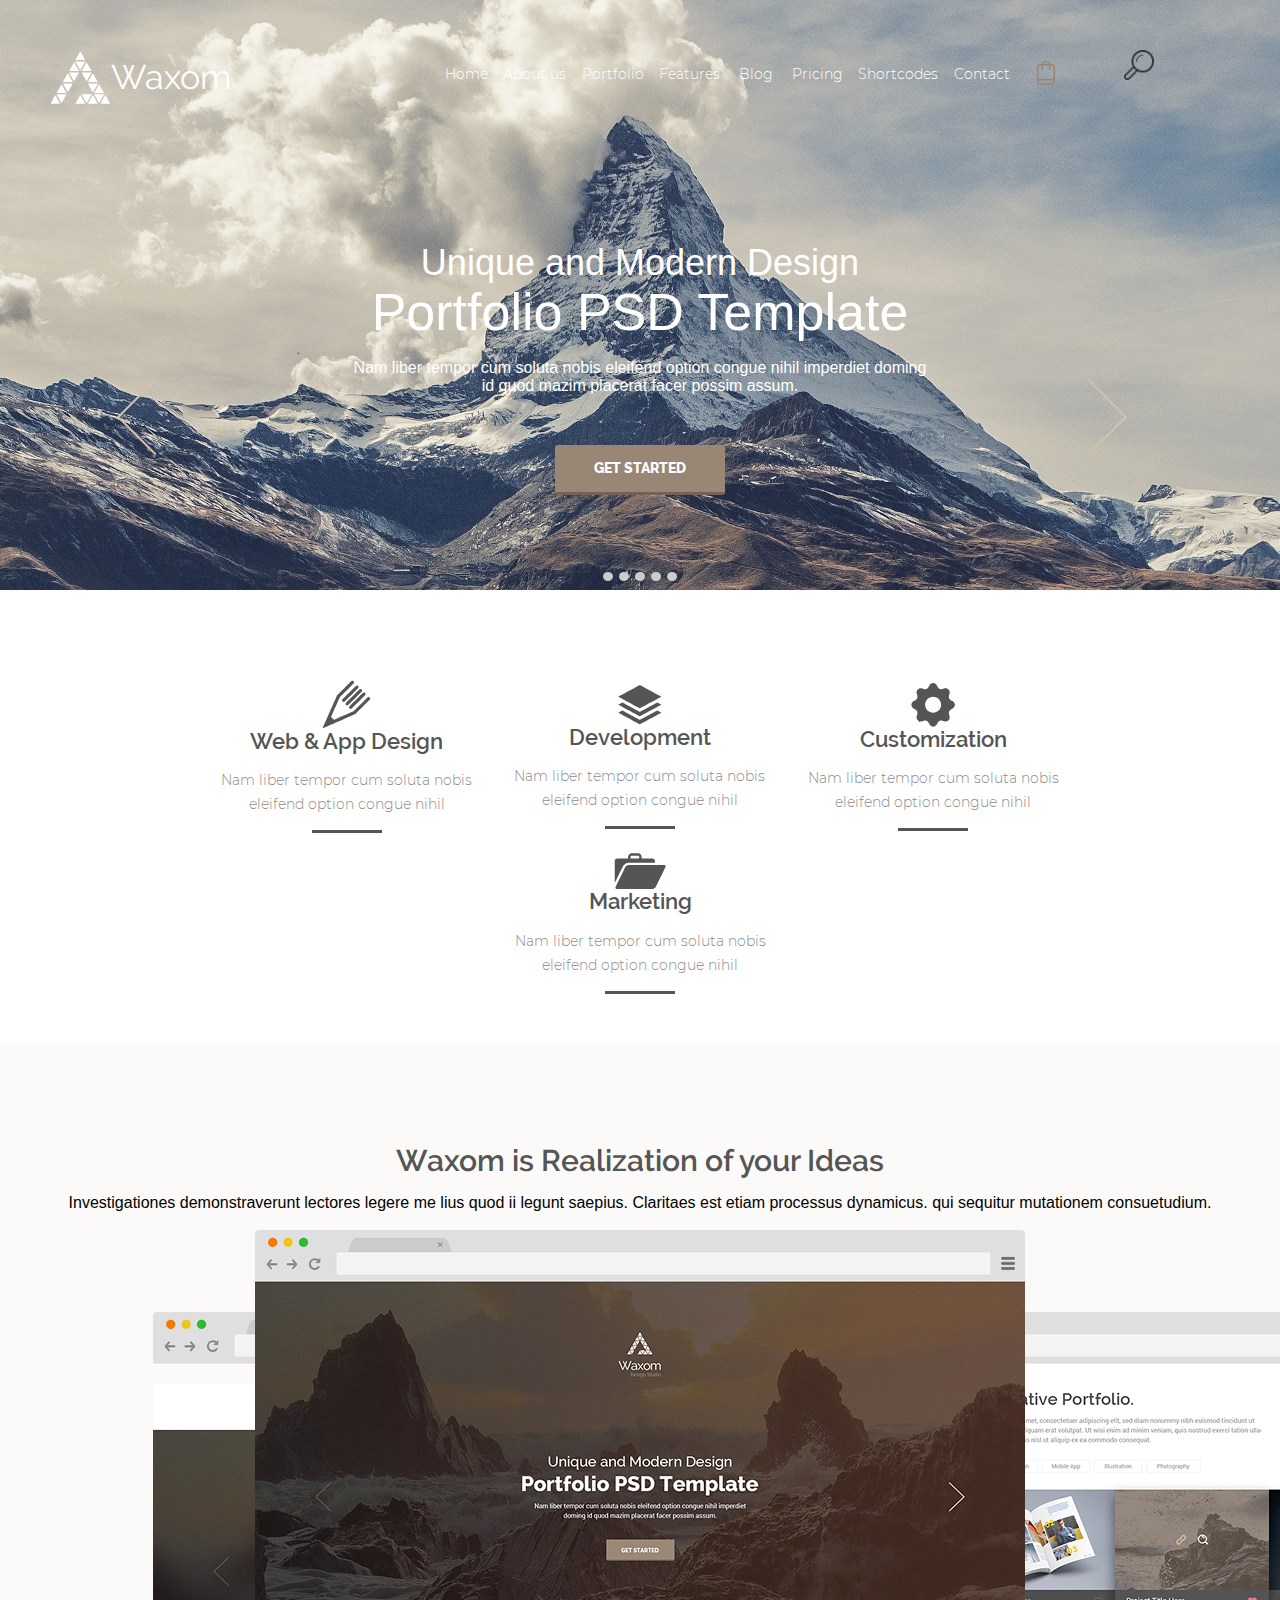
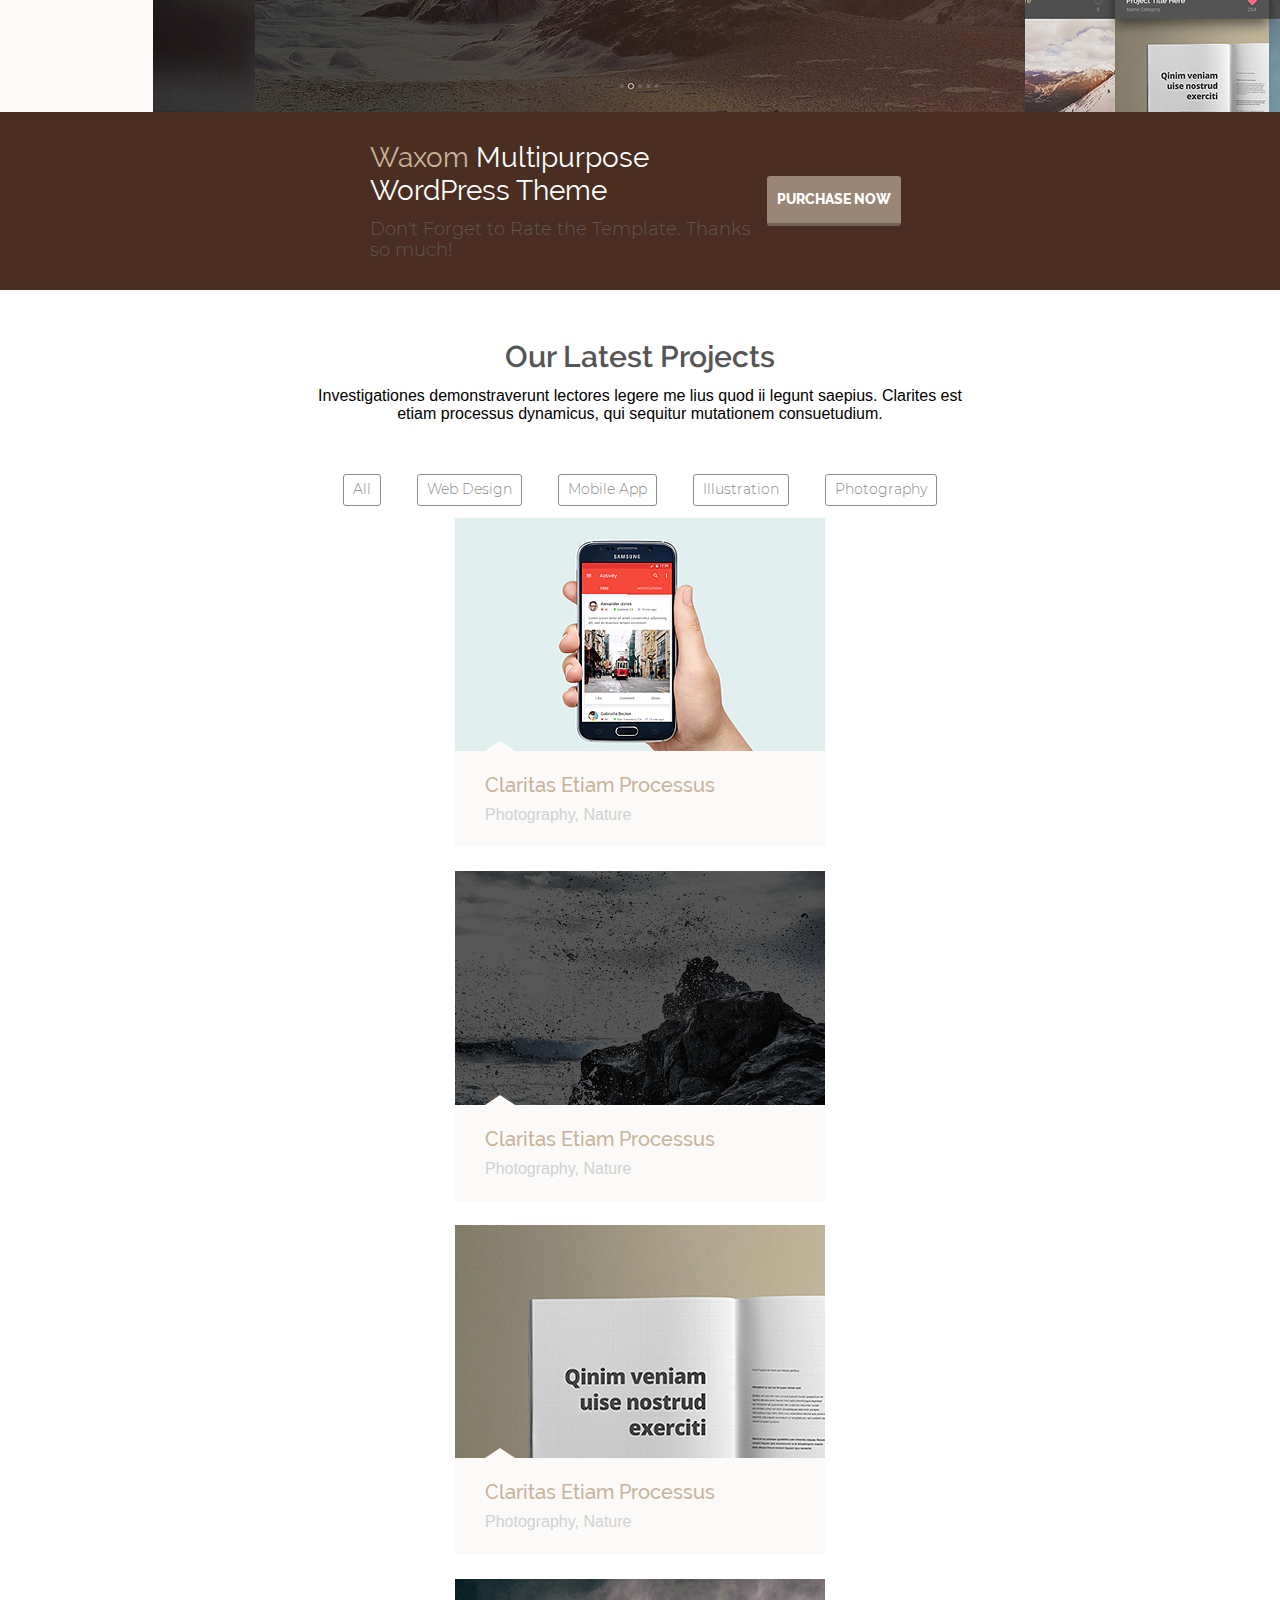
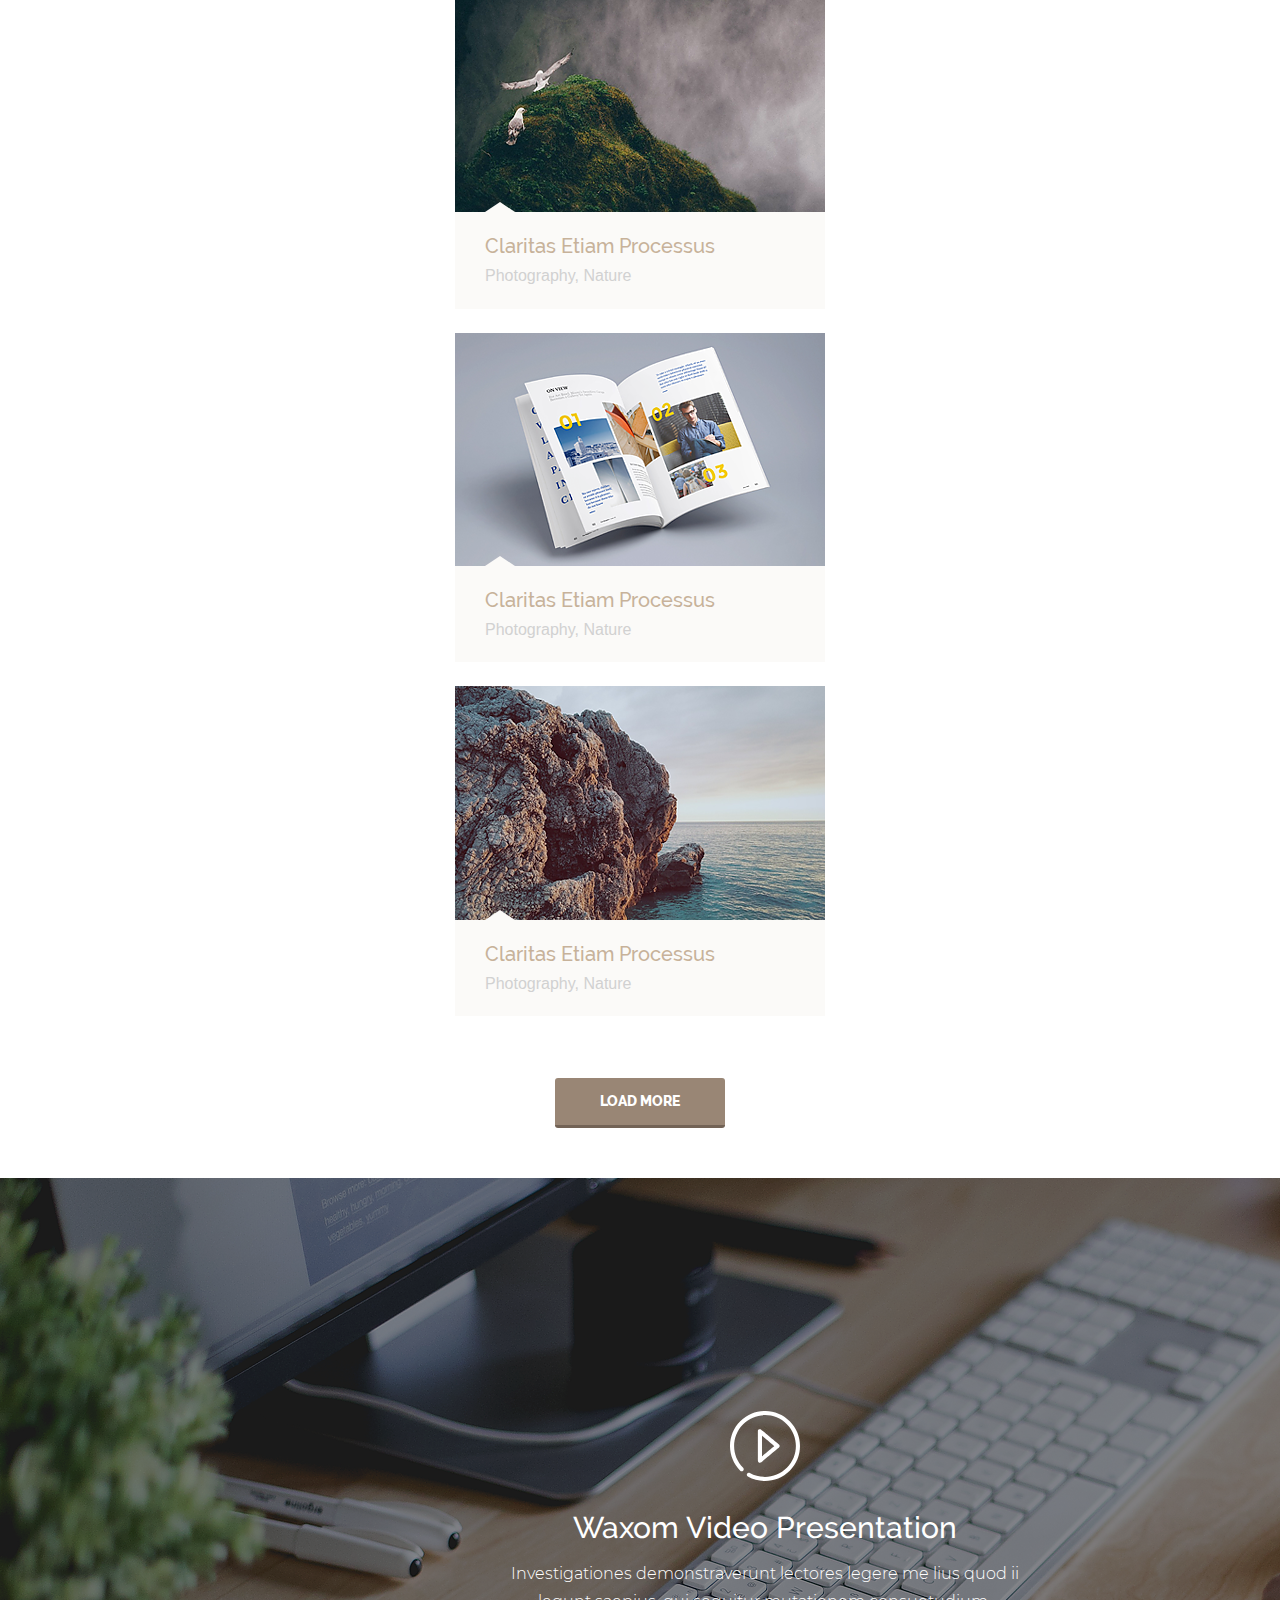
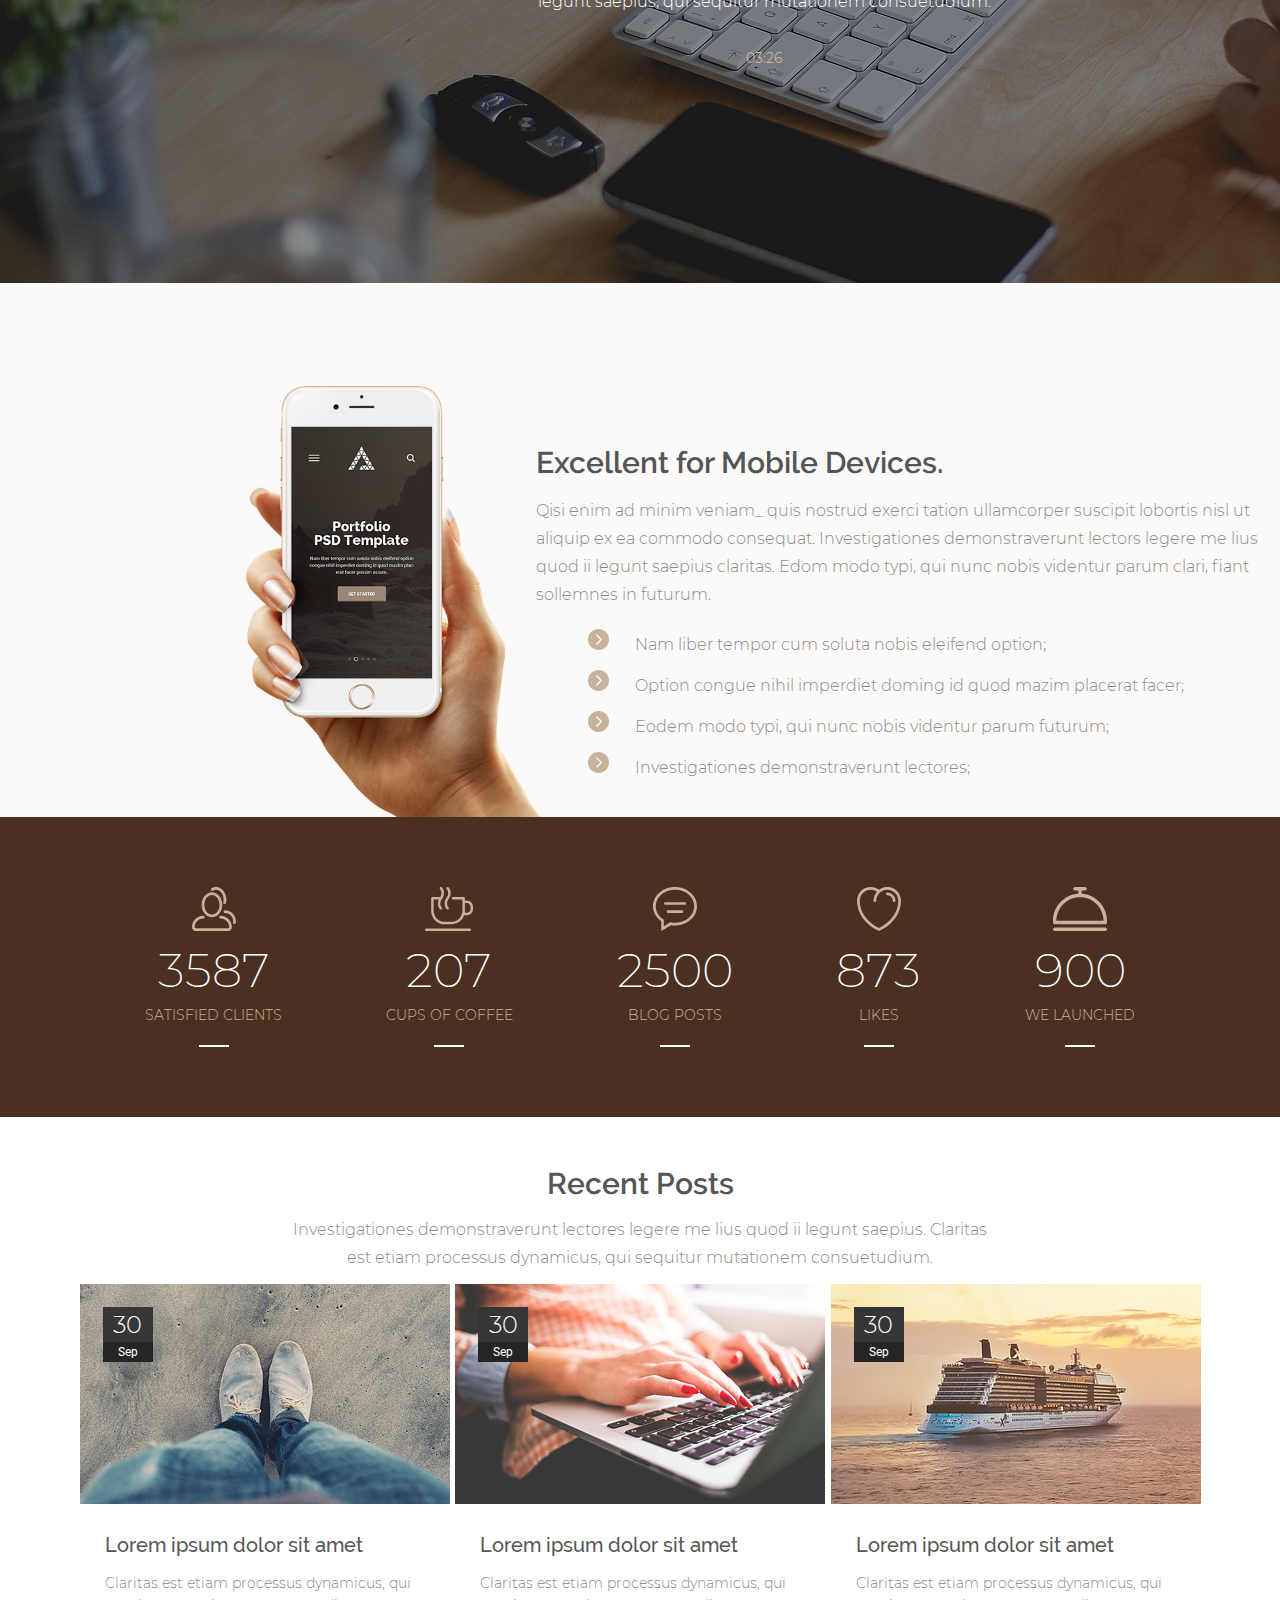
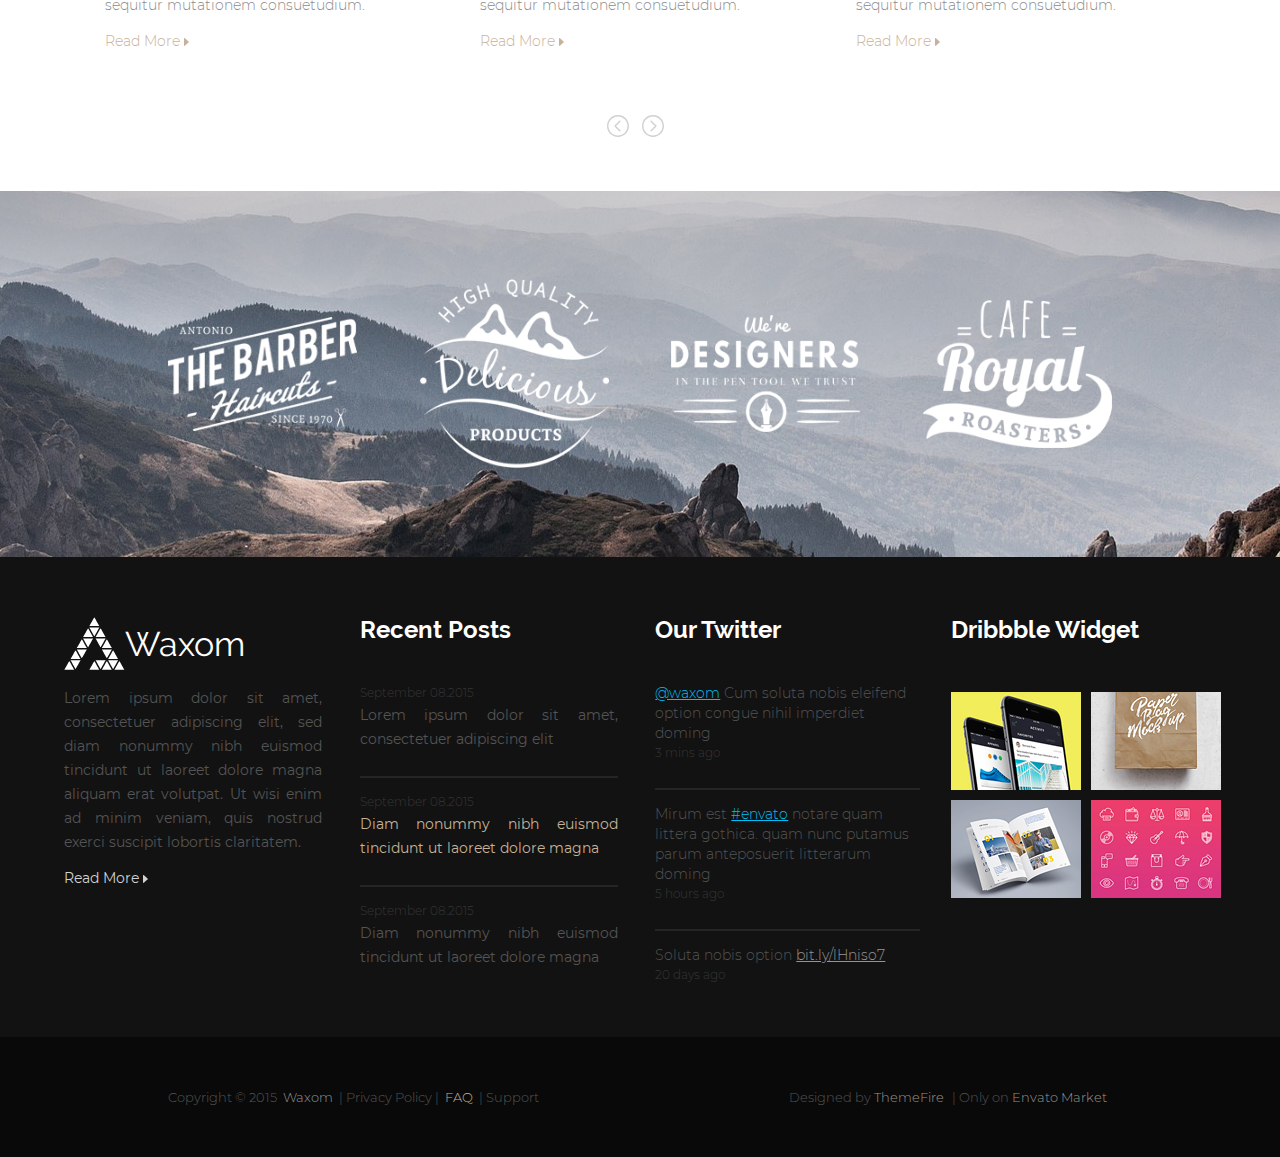
==== index.html @ 3eb8dd3b "index.html" ====
﻿<!DOCTYPE html>
<html>
<head>
    <meta charset="utf-8">
    <meta name="viewport" content="width=device-width">
    <link rel="stylesheet" href="css/normalize.css" />
    <link rel="stylesheet" href="css/main.css" />
    <link rel="stylesheet" href="css/all.min.css" />
    <title>Product</title>
</head>
<body>
    <header class="main-header">

        <div class="navigation">
            <a href="index.html" class="logo">
                <svg class="logo-svg" xmlns="http://www.w3.org/2000/svg" xmlns:xlink="http://www.w3.org/1999/xlink"
                     width="64" height="56" viewBox="0 0 64 56">
                    <path d="M 52.87 55.13C 52.87 55.13 58.13 45.94 58.13 45.94 58.13 45.94 63.38 55.13 63.38 55.13 63.38 55.13 52.87 55.13 52.87 55.13ZM 46.3 45.17C 46.3 45.17 56.81 45.17 56.81 45.17 56.81 45.17 51.56 54.36 51.56 54.36 51.56 54.36 46.3 45.17 46.3 45.17ZM 51.56 34.45C 51.56 34.45 56.81 43.64 56.81 43.64 56.81 43.64 46.3 43.64 46.3 43.64 46.3 43.64 51.56 34.45 51.56 34.45ZM 39.74 33.69C 39.74 33.69 50.24 33.69 50.24 33.69 50.24 33.69 44.99 42.87 44.99 42.87 44.99 42.87 39.74 33.69 39.74 33.69ZM 44.99 22.97C 44.99 22.97 50.24 32.15 50.24 32.15 50.24 32.15 39.74 32.15 39.74 32.15 39.74 32.15 44.99 22.97 44.99 22.97ZM 33.17 22.2C 33.17 22.2 43.68 22.2 43.68 22.2 43.68 22.2 38.42 31.39 38.42 31.39 38.42 31.39 33.17 22.2 33.17 22.2ZM 38.42 11.48C 38.42 11.48 43.68 20.67 43.68 20.67 43.68 20.67 33.17 20.67 33.17 20.67 33.17 20.67 38.42 11.48 38.42 11.48ZM 26.6 10.71C 26.6 10.71 37.11 10.71 37.11 10.71 37.11 10.71 31.85 19.9 31.85 19.9 31.85 19.9 26.6 10.71 26.6 10.71ZM 31.85-0.01C 31.85-0.01 37.11 9.18 37.11 9.18 37.11 9.18 26.6 9.18 26.6 9.18 26.6 9.18 31.85-0.01 31.85-0.01ZM 20.03 20.67C 20.03 20.67 25.29 11.48 25.29 11.48 25.29 11.48 30.54 20.67 30.54 20.67 30.54 20.67 20.03 20.67 20.03 20.67ZM 13.46 32.15C 13.46 32.15 18.72 22.97 18.72 22.97 18.72 22.97 23.97 32.15 23.97 32.15 23.97 32.15 13.46 32.15 13.46 32.15ZM 6.9 43.64C 6.9 43.64 12.15 34.45 12.15 34.45 12.15 34.45 17.4 43.64 17.4 43.64 17.4 43.64 6.9 43.64 6.9 43.64ZM 0.33 55.13C 0.33 55.13 5.58 45.94 5.58 45.94 5.58 45.94 10.84 55.13 10.84 55.13 10.84 55.13 0.33 55.13 0.33 55.13ZM 17.4 45.17C 17.4 45.17 12.15 54.36 12.15 54.36 12.15 54.36 6.9 45.17 6.9 45.17 6.9 45.17 17.4 45.17 17.4 45.17ZM 23.97 33.69C 23.97 33.69 18.72 42.87 18.72 42.87 18.72 42.87 13.46 33.69 13.46 33.69 13.46 33.69 23.97 33.69 23.97 33.69ZM 30.54 22.2C 30.54 22.2 25.29 31.39 25.29 31.39 25.29 31.39 20.03 22.2 20.03 22.2 20.03 22.2 30.54 22.2 30.54 22.2ZM 37.11 55.13C 37.11 55.13 26.6 55.13 26.6 55.13 26.6 55.13 31.85 45.94 31.85 45.94 31.85 45.94 37.11 55.13 37.11 55.13ZM 43.68 45.17C 43.68 45.17 38.42 54.36 38.42 54.36 38.42 54.36 33.17 45.17 33.17 45.17 33.17 45.17 43.68 45.17 43.68 45.17ZM 50.24 55.13C 50.24 55.13 39.74 55.13 39.74 55.13 39.74 55.13 44.99 45.94 44.99 45.94 44.99 45.94 50.24 55.13 50.24 55.13Z" />
                </svg>
                <span class="logo-txt">Waxom</span>
            </a>
            <label for="menu1" class="menu-label"></label>
            <input type="checkbox" id="menu1">
            <ul class="menu">
                <li>
                    <a href="#" class="menu-txt">Home</a>
                </li>
                <li>
                    <a href="#" class="menu-txt">About us</a>
                </li>
                <li>
                    <a href="#" class="menu-txt">Portfolio</a>
                </li>
                <li>
                    <a href="#" class="menu-txt">Features</a>
                </li>
                <li>
                    <a href="#" class="menu-txt">Blog</a>
                </li>
                <li>
                    <a href="#" class="menu-txt">Pricing</a>
                </li>
                <li>
                    <a href="#" class="menu-txt">Shortcodes</a>
                </li>
                <li>
                    <a href="#" class="menu-txt">Contact</a>
                </li>
                <li>
                    <a href="#">
                        <svg class="cart" xmlns="http://www.w3.org/2000/svg" xmlns:xlink="http://www.w3.org/1999/xlink" width="18"
                             height="24" viewBox="0 0 18 24">
                            <path d="M 15 3C 15 3 13.5 3 13.5 3 13.5 1.34 11.48-0 9-0 6.51-0 4.5 1.34 4.5 3 4.5 3 3 3 3 3 1.35 3 0 4.34 0 6 0 6 0 21 0 21 0 22.65 1.35 23.99 3 23.99 3 23.99 15 23.99 15 23.99 16.65 23.99 17.99 22.65 17.99 21 17.99 21 17.99 6 17.99 6 17.99 4.34 16.65 3 15 3ZM 9 1.5C 10.66 1.5 12 1.96 12 3 12 3 6 3 6 3 6 1.96 7.34 1.5 9 1.5ZM 16.49 21C 16.49 21.82 15.82 22.49 15 22.49 15 22.49 3 22.49 3 22.49 2.17 22.49 1.5 21.82 1.5 21 1.5 21 1.5 19.5 1.5 19.5 1.5 19.5 16.49 19.5 16.49 19.5 16.49 19.5 16.49 21 16.49 21ZM 16.49 18C 16.49 18 1.5 18 1.5 18 1.5 18 1.5 6 1.5 6 1.5 5.17 2.17 4.5 3 4.5 3 4.5 4.5 4.5 4.5 4.5 4.5 4.5 4.5 9 4.5 9 4.5 9 6 9 6 9 6 9 6 4.5 6 4.5 6 4.5 12 4.5 12 4.5 12 4.5 12 9 12 9 12 9 13.5 9 13.5 9 13.5 9 13.5 4.5 13.5 4.5 13.5 4.5 15 4.5 15 4.5 15.82 4.5 16.49 5.17 16.49 6 16.49 6 16.49 18 16.49 18Z" />
                        </svg>
                    </a>
                </li>
            </ul>

            <form action="" class="search">
                <input type="search">
            </form>
        </div>

        <section class="turnabout">
            <div class="turnabout-main">
                <a href="#" class="slider-arrow-l"></a>
                <a href="#" class="slider-arrow-r"></a>
                <span class="turnabout-main-h2">
                    Unique and Modern Design
                </span>
                <span class="turnabout-main-h1">
                    Portfolio PSD Template
                </span>
                <p class="turnabout-main-p">
                    Nam liber tempor cum soluta nobis eleifend option
                    congue nihil imperdiet doming id quod mazim placerat facer possim assum.
                </p>
                <a href="#" class="btn">
                    <span class="btn-txt">Get Started</span>
                </a>
            </div>
        </section>
        <div class="link-switch">
            <a href="#"></a>
            <a href="#"></a>
            <a href="#"></a>
            <a href="#"></a>
            <a href="#"></a>
        </div>
    </header>
    <section class="svg-img">
        <div class="icon">
            <svg xmlns="http://www.w3.org/2000/svg" xmlns:xlink="http://www.w3.org/1999/xlink" width="49" height="49"
                 viewBox="0 0 49 49">
                <path d="M 47.67 19.72C 47.67 19.72 33.4 33.99 33.4 33.99 33.4 33.99 0.53 48.46 0.53 48.46 0.53 48.46 15.01 15.59 15.01 15.59 15.01 15.59 29.28 1.33 29.28 1.33 29.9 0.71 30.9 0.71 31.53 1.33 32.15 1.95 32.15 2.95 31.53 3.58 31.53 3.58 17.68 17.42 17.68 17.42 17.68 17.42 9.11 36.89 9.11 36.89 9.11 36.89 12.11 39.89 12.11 39.89 12.11 39.89 31.57 31.31 31.57 31.31 31.57 31.31 45.42 17.47 45.42 17.47 46.04 16.85 47.04 16.85 47.67 17.47 48.29 18.09 48.29 19.1 47.67 19.72ZM 29.75 28.47C 29.43 28.77 29.03 28.93 28.62 28.93 28.21 28.93 27.81 28.77 27.5 28.47 26.88 27.84 26.88 26.84 27.5 26.22 27.5 26.22 40.83 12.88 40.83 12.88 41.45 12.26 42.45 12.26 43.08 12.88 43.7 13.51 43.7 14.51 43.08 15.13 43.08 15.13 29.75 28.47 29.75 28.47ZM 26.26 24.99C 25.95 25.29 25.55 25.45 25.14 25.45 24.73 25.45 24.33 25.29 24.02 24.99 23.39 24.36 23.39 23.35 24.02 22.73 24.02 22.73 37.35 9.4 37.35 9.4 37.97 8.78 38.97 8.78 39.6 9.4 40.22 10.02 40.22 11.03 39.6 11.65 39.6 11.65 26.26 24.99 26.26 24.99ZM 22.78 21.5C 22.47 21.81 22.07 21.97 21.66 21.97 21.25 21.97 20.84 21.81 20.53 21.5 19.91 20.88 19.91 19.87 20.53 19.25 20.53 19.25 33.87 5.92 33.87 5.92 34.49 5.3 35.5 5.3 36.12 5.92 36.74 6.54 36.74 7.55 36.12 8.17 36.12 8.17 22.78 21.5 22.78 21.5Z" />
            </svg>
            <span>Web &amp; App Design</span>
            <p class="text">Nam liber tempor cum soluta nobis eleifend option congue nihil</p>
            <svg xmlns="http://www.w3.org/2000/svg" xmlns:xlink="http://www.w3.org/1999/xlink" width="70" height="3"
                 viewBox="0 0 70 3">
                <rect x="0" y="0" width="70" height="3" />
            </svg>
        </div>
        <div class="icon">
            <svg xmlns="http://www.w3.org/2000/svg" xmlns:xlink="http://www.w3.org/1999/xlink" width="44" height="40"
                 viewBox="0 0 44 40">
                <path d="M 0.41 19.7C 0.41 19.7 4.4 17.55 4.4 17.55 4.4 17.55 21.85 26.96 21.85 26.96 21.85 26.96 39.3 17.55 39.3 17.55 39.3 17.55 43.29 19.7 43.29 19.7 43.29 19.7 21.85 31.25 21.85 31.25 21.85 31.25 0.41 19.7 0.41 19.7ZM 0.41 11.67C 0.41 11.67 21.85 0.11 21.85 0.11 21.85 0.11 43.29 11.67 43.29 11.67 43.29 11.67 21.85 23.23 21.85 23.23 21.85 23.23 0.41 11.67 0.41 11.67ZM 21.85 34.98C 21.85 34.98 39.3 25.57 39.3 25.57 39.3 25.57 43.29 27.72 43.29 27.72 43.29 27.72 21.85 39.28 21.85 39.28 21.85 39.28 0.41 27.72 0.41 27.72 0.41 27.72 4.4 25.57 4.4 25.57 4.4 25.57 21.85 34.98 21.85 34.98Z" />
            </svg>
            <span>Development</span>
            <p class="text">Nam liber tempor cum soluta nobis eleifend option congue nihil</p>
            <svg xmlns="http://www.w3.org/2000/svg" xmlns:xlink="http://www.w3.org/1999/xlink" width="70" height="3"
                 viewBox="0 0 70 3">
                <rect x="0" y="0" width="70" height="3" />
            </svg>
        </div>
        <div class="icon">
            <svg xmlns="http://www.w3.org/2000/svg" xmlns:xlink="http://www.w3.org/1999/xlink" width="44" height="44"
                 viewBox="0 0 44 44">
                <path d="M 43.93 21.85C 43.93 20.23 42.76 18.5 41.32 17.99 39.88 17.48 38.49 16.24 38.08 15.25 37.68 14.27 37.78 12.4 38.44 11.02 39.09 9.64 38.69 7.59 37.55 6.44 36.4 5.3 34.36 4.9 32.98 5.56 31.6 6.21 29.73 6.32 28.75 5.91 27.76 5.51 26.52 4.11 26.01 2.67 25.49 1.23 23.76 0.07 22.14 0.07 20.52 0.07 18.79 1.23 18.28 2.67 17.77 4.11 16.52 5.51 15.54 5.91 14.56 6.32 12.69 6.21 11.31 5.56 9.93 4.9 7.88 5.3 6.74 6.44 5.59 7.59 5.19 9.64 5.85 11.02 6.51 12.4 6.61 14.27 6.2 15.25 5.8 16.23 4.41 17.48 2.97 17.99 1.53 18.5 0.36 20.23 0.36 21.85 0.36 23.47 1.53 25.2 2.97 25.71 4.41 26.22 5.8 27.47 6.21 28.45 6.61 29.43 6.51 31.3 5.85 32.68 5.19 34.06 5.59 36.11 6.74 37.26 7.88 38.4 9.93 38.8 11.31 38.14 12.69 37.49 14.56 37.38 15.54 37.79 16.52 38.2 17.77 39.59 18.28 41.03 18.79 42.47 20.52 43.63 22.14 43.63 23.76 43.63 25.49 42.47 26.01 41.03 26.52 39.59 27.76 38.2 28.74 37.79 29.73 37.38 31.6 37.49 32.98 38.14 34.36 38.8 36.4 38.4 37.55 37.26 38.69 36.11 39.09 34.06 38.44 32.68 37.78 31.3 37.67 29.43 38.08 28.45 38.48 27.47 39.88 26.22 41.32 25.71 42.76 25.2 43.93 23.47 43.93 21.85ZM 22.14 29.84C 17.72 29.84 14.15 26.27 14.15 21.86 14.15 17.44 17.72 13.87 22.14 13.87 26.55 13.87 30.13 17.44 30.13 21.86 30.13 26.27 26.55 29.84 22.14 29.84Z" />
            </svg>
            <span>Customization</span>
            <p class="text">Nam liber tempor cum soluta nobis eleifend option congue nihil</p>
            <svg xmlns="http://www.w3.org/2000/svg" xmlns:xlink="http://www.w3.org/1999/xlink" width="70" height="3"
                 viewBox="0 0 70 3">
                <rect x="0" y="0" width="70" height="3" />
            </svg>
        </div>
        <div class="icon">
            <svg xmlns="http://www.w3.org/2000/svg" xmlns:xlink="http://www.w3.org/1999/xlink" width="52" height="36"
                 viewBox="0 0 52 36">
                <path d="M 51.41 14.34C 51.41 14.34 41.92 33.76 41.92 33.76 41.33 34.98 39.73 35.98 38.38 35.98 38.38 35.98 3.08 35.98 3.08 35.98 1.73 35.98 1.11 34.98 1.71 33.76 1.71 33.76 11.2 14.34 11.2 14.34 11.8 13.12 13.39 12.12 14.74 12.12 14.74 12.12 50.04 12.12 50.04 12.12 51.39 12.12 52.01 13.12 51.41 14.34ZM 9 13.25C 9 13.25 0.74 30.15 0.74 30.15 0.74 30.15 0.74 7.98 0.74 7.98 0.74 6.62 1.84 5.5 3.2 5.5 3.2 5.5 14.01 5.5 14.01 5.5 14.01 5.5 14.01 4.06 14.01 4.06 14.01 3.06 14.39 2.13 15.09 1.43 15.79 0.72 16.72 0.33 17.7 0.33 17.7 0.33 23.99 0.33 23.99 0.33 26.02 0.33 27.67 2 27.67 4.06 27.67 4.06 27.67 5.5 27.67 5.5 27.67 5.5 38.49 5.5 38.49 5.5 39.84 5.5 40.95 6.62 40.95 7.98 40.95 7.98 40.95 9.64 40.95 9.64 40.95 9.64 14.74 9.64 14.74 9.64 12.47 9.64 10 11.19 9 13.25ZM 16.47 5.5C 16.47 5.5 25.22 5.5 25.22 5.5 25.22 5.5 25.22 4.06 25.22 4.06 25.22 3.37 24.67 2.82 23.99 2.82 23.99 2.82 17.7 2.82 17.7 2.82 17.37 2.82 17.06 2.94 16.83 3.18 16.6 3.42 16.47 3.73 16.47 4.06 16.47 4.06 16.47 5.5 16.47 5.5Z" />
            </svg>
            <span>Marketing</span>
            <p class="text">Nam liber tempor cum soluta nobis eleifend option congue nihil</p>
            <svg xmlns="http://www.w3.org/2000/svg" xmlns:xlink="http://www.w3.org/1999/xlink" width="70" height="3"
                 viewBox="0 0 70 3">
                <rect x="0" y="0" width="70" height="3" />
            </svg>
        </div>
    </section>
    <section class="ideas">
        <span class="ideas-header">Waxom is Realization of your Ideas</span>
        <p class="ideas-description">
            Investigationes demonstraverunt lectores legere me lius quod ii legunt saepius. Claritaes est etiam
            processus dynamicus. qui sequitur mutationem consuetudium.
        </p>
    </section>
    <aside class="purchase">
        <div>
            <span><span class="purchase-first-word">Waxom</span> Multipurpose WordPress Theme</span>
            <p class="purchase-p">Don't Forget to Rate the Template. Thanks so much!</p>
        </div>
        <a href="#" class="btn">
            <span class="btn-txt">Purchase now</span>
        </a>
    </aside>
    <section class="projects">
        <span class="projects-header">Our Latest Projects</span>
        <span>
            Investigationes demonstraverunt lectores legere me lius quod ii legunt saepius.
            Clarites est etiam processus dynamicus, qui sequitur mutationem consuetudium.
        </span>
        <div class="projects-button">
            <button type="button" class="btn projects-btn">
                <span class="btn-txt projects-btn-txt">All</span>
            </button>
            <button type="button" class="btn projects-btn">
                <span class="btn-txt projects-btn-txt">Web Design</span>
            </button>
            <button type="button" class="btn projects-btn">
                <span class="btn-txt projects-btn-txt">Mobile App</span>
            </button>
            <button type="button" class="btn projects-btn">
                <span class="btn-txt projects-btn-txt">Illustration</span>
            </button>
            <button type="button" class="btn projects-btn">
                <span class="btn-txt projects-btn-txt">Photography</span>
            </button>
        </div>
        <div class="projects-cards">
            <article class="projects-cards-card">
                <img src="img/photo1.png" alt="Alternate Text" />
                <div class="text">
                    <span class="header">Claritas Etiam Processus</span>
                    <span>Photography, Nature</span>
                </div>
                <a href="#">
                    <svg class="link" xmlns="http://www.w3.org/2000/svg" xmlns:xlink="http://www.w3.org/1999/xlink"
                         width="26" height="26" viewBox="0 0 26 26">
                        <path d="M 23.5 11.24C 23.5 11.24 21.57 13.17 21.57 13.17 21.57 13.17 18.39 16.36 18.39 16.36 18.23 16.53 18.05 16.68 17.87 16.82 16.1 18.22 13.75 18.52 11.72 17.72 10.97 17.43 10.26 16.97 9.64 16.36 9.64 16.36 12.28 13.71 12.28 13.71 13.24 14.67 14.79 14.67 15.74 13.71 15.74 13.71 17.77 11.69 17.77 11.69 17.77 11.69 20.86 8.6 20.86 8.6 21.81 7.64 21.81 6.09 20.86 5.14 19.9 4.18 18.35 4.18 17.4 5.14 17.4 5.14 14.94 7.59 14.94 7.59 13.41 6.88 11.65 6.76 10.03 7.22 10.03 7.22 14.76 2.49 14.76 2.49 17.16 0.09 21.1 0.09 23.5 2.49 25.92 4.91 25.92 8.84 23.5 11.24ZM 14.26 8.29C 15.01 8.58 15.73 9.04 16.34 9.66 16.34 9.66 13.7 12.3 13.7 12.3 12.74 11.35 11.19 11.35 10.24 12.3 10.24 12.3 5.13 17.42 5.13 17.42 4.17 18.37 4.17 19.92 5.13 20.88 6.08 21.83 7.63 21.83 8.59 20.88 8.59 20.88 10.94 18.52 10.94 18.52 12.95 19.33 13.49 19.39 15.85 18.85 15.85 18.85 11.23 23.52 11.23 23.52 8.82 25.93 4.89 25.93 2.48 23.52 0.08 21.12 0.08 17.18 2.48 14.77 2.48 14.77 7.6 9.66 7.6 9.66 7.67 9.59 7.75 9.5 7.84 9.43 9.63 7.83 12.13 7.44 14.26 8.29Z" />
                    </svg>
                </a>
                <a href="#">
                    <svg class="lupa" xmlns="http://www.w3.org/2000/svg" xmlns:xlink="http://www.w3.org/1999/xlink"
                         width="26" height="25" viewBox="0 0 26 25">
                        <path d="M 25.46 24.17C 25.14 24.49 24.71 24.65 24.29 24.65 23.87 24.65 23.45 24.49 23.13 24.17 23.13 24.17 18.79 19.9 18.79 19.9 16.9 21.35 14.53 22.22 11.96 22.22 5.79 22.22 0.78 17.28 0.78 11.2 0.78 5.13 5.79 0.19 11.96 0.19 18.12 0.19 23.14 5.13 23.14 11.2 23.14 13.57 22.37 15.76 21.07 17.56 21.07 17.56 25.46 21.88 25.46 21.88 26.1 22.51 26.1 23.54 25.46 24.17ZM 11.96 2.78C 7.24 2.78 3.41 6.56 3.41 11.2 3.41 15.85 7.24 19.63 11.96 19.63 14.06 19.63 15.99 18.87 17.48 17.62 17.94 17.24 18.36 16.81 18.72 16.34 19.84 14.91 20.51 13.13 20.51 11.2 20.51 6.56 16.67 2.78 11.96 2.78ZM 16.81 9.58C 16.62 9.67 16.43 9.71 16.23 9.71 15.75 9.71 15.28 9.44 15.05 8.98 14.35 7.56 12.91 6.67 11.3 6.67 10.58 6.67 9.99 6.09 9.99 5.38 9.99 4.66 10.58 4.08 11.3 4.08 13.92 4.08 16.27 5.52 17.42 7.85 17.74 8.49 17.46 9.27 16.81 9.58Z" />
                    </svg>
                </a>
            </article>
            <article class="projects-cards-card">
                <img src="img/photo2.png" alt="Alternate Text" />
                <div class="text">
                    <span class="header">Claritas Etiam Processus</span>
                    <span>Photography, Nature</span>
                </div>
                <a href="#">
                    <svg class="link" xmlns="http://www.w3.org/2000/svg" xmlns:xlink="http://www.w3.org/1999/xlink"
                         width="26" height="26" viewBox="0 0 26 26">
                        <path d="M 23.5 11.24C 23.5 11.24 21.57 13.17 21.57 13.17 21.57 13.17 18.39 16.36 18.39 16.36 18.23 16.53 18.05 16.68 17.87 16.82 16.1 18.22 13.75 18.52 11.72 17.72 10.97 17.43 10.26 16.97 9.64 16.36 9.64 16.36 12.28 13.71 12.28 13.71 13.24 14.67 14.79 14.67 15.74 13.71 15.74 13.71 17.77 11.69 17.77 11.69 17.77 11.69 20.86 8.6 20.86 8.6 21.81 7.64 21.81 6.09 20.86 5.14 19.9 4.18 18.35 4.18 17.4 5.14 17.4 5.14 14.94 7.59 14.94 7.59 13.41 6.88 11.65 6.76 10.03 7.22 10.03 7.22 14.76 2.49 14.76 2.49 17.16 0.09 21.1 0.09 23.5 2.49 25.92 4.91 25.92 8.84 23.5 11.24ZM 14.26 8.29C 15.01 8.58 15.73 9.04 16.34 9.66 16.34 9.66 13.7 12.3 13.7 12.3 12.74 11.35 11.19 11.35 10.24 12.3 10.24 12.3 5.13 17.42 5.13 17.42 4.17 18.37 4.17 19.92 5.13 20.88 6.08 21.83 7.63 21.83 8.59 20.88 8.59 20.88 10.94 18.52 10.94 18.52 12.95 19.33 13.49 19.39 15.85 18.85 15.85 18.85 11.23 23.52 11.23 23.52 8.82 25.93 4.89 25.93 2.48 23.52 0.08 21.12 0.08 17.18 2.48 14.77 2.48 14.77 7.6 9.66 7.6 9.66 7.67 9.59 7.75 9.5 7.84 9.43 9.63 7.83 12.13 7.44 14.26 8.29Z" />
                    </svg>
                </a>
                <a href="#">
                    <svg class="lupa" xmlns="http://www.w3.org/2000/svg" xmlns:xlink="http://www.w3.org/1999/xlink"
                         width="26" height="25" viewBox="0 0 26 25">
                        <path d="M 25.46 24.17C 25.14 24.49 24.71 24.65 24.29 24.65 23.87 24.65 23.45 24.49 23.13 24.17 23.13 24.17 18.79 19.9 18.79 19.9 16.9 21.35 14.53 22.22 11.96 22.22 5.79 22.22 0.78 17.28 0.78 11.2 0.78 5.13 5.79 0.19 11.96 0.19 18.12 0.19 23.14 5.13 23.14 11.2 23.14 13.57 22.37 15.76 21.07 17.56 21.07 17.56 25.46 21.88 25.46 21.88 26.1 22.51 26.1 23.54 25.46 24.17ZM 11.96 2.78C 7.24 2.78 3.41 6.56 3.41 11.2 3.41 15.85 7.24 19.63 11.96 19.63 14.06 19.63 15.99 18.87 17.48 17.62 17.94 17.24 18.36 16.81 18.72 16.34 19.84 14.91 20.51 13.13 20.51 11.2 20.51 6.56 16.67 2.78 11.96 2.78ZM 16.81 9.58C 16.62 9.67 16.43 9.71 16.23 9.71 15.75 9.71 15.28 9.44 15.05 8.98 14.35 7.56 12.91 6.67 11.3 6.67 10.58 6.67 9.99 6.09 9.99 5.38 9.99 4.66 10.58 4.08 11.3 4.08 13.92 4.08 16.27 5.52 17.42 7.85 17.74 8.49 17.46 9.27 16.81 9.58Z" />
                    </svg>
                </a>
            </article>
            <article class="projects-cards-card">
                <img src="img/photo3.png" alt="Alternate Text" />
                <div class="text">
                    <span class="header">Claritas Etiam Processus</span>
                    <span>Photography, Nature</span>
                </div>
                <a href="#">
                    <svg class="link" xmlns="http://www.w3.org/2000/svg" xmlns:xlink="http://www.w3.org/1999/xlink"
                         width="26" height="26" viewBox="0 0 26 26">
                        <path d="M 23.5 11.24C 23.5 11.24 21.57 13.17 21.57 13.17 21.57 13.17 18.39 16.36 18.39 16.36 18.23 16.53 18.05 16.68 17.87 16.82 16.1 18.22 13.75 18.52 11.72 17.72 10.97 17.43 10.26 16.97 9.64 16.36 9.64 16.36 12.28 13.71 12.28 13.71 13.24 14.67 14.79 14.67 15.74 13.71 15.74 13.71 17.77 11.69 17.77 11.69 17.77 11.69 20.86 8.6 20.86 8.6 21.81 7.64 21.81 6.09 20.86 5.14 19.9 4.18 18.35 4.18 17.4 5.14 17.4 5.14 14.94 7.59 14.94 7.59 13.41 6.88 11.65 6.76 10.03 7.22 10.03 7.22 14.76 2.49 14.76 2.49 17.16 0.09 21.1 0.09 23.5 2.49 25.92 4.91 25.92 8.84 23.5 11.24ZM 14.26 8.29C 15.01 8.58 15.73 9.04 16.34 9.66 16.34 9.66 13.7 12.3 13.7 12.3 12.74 11.35 11.19 11.35 10.24 12.3 10.24 12.3 5.13 17.42 5.13 17.42 4.17 18.37 4.17 19.92 5.13 20.88 6.08 21.83 7.63 21.83 8.59 20.88 8.59 20.88 10.94 18.52 10.94 18.52 12.95 19.33 13.49 19.39 15.85 18.85 15.85 18.85 11.23 23.52 11.23 23.52 8.82 25.93 4.89 25.93 2.48 23.52 0.08 21.12 0.08 17.18 2.48 14.77 2.48 14.77 7.6 9.66 7.6 9.66 7.67 9.59 7.75 9.5 7.84 9.43 9.63 7.83 12.13 7.44 14.26 8.29Z" />
                    </svg>
                </a>
                <a href="#">
                    <svg class="lupa" xmlns="http://www.w3.org/2000/svg" xmlns:xlink="http://www.w3.org/1999/xlink"
                         width="26" height="25" viewBox="0 0 26 25">
                        <path d="M 25.46 24.17C 25.14 24.49 24.71 24.65 24.29 24.65 23.87 24.65 23.45 24.49 23.13 24.17 23.13 24.17 18.79 19.9 18.79 19.9 16.9 21.35 14.53 22.22 11.96 22.22 5.79 22.22 0.78 17.28 0.78 11.2 0.78 5.13 5.79 0.19 11.96 0.19 18.12 0.19 23.14 5.13 23.14 11.2 23.14 13.57 22.37 15.76 21.07 17.56 21.07 17.56 25.46 21.88 25.46 21.88 26.1 22.51 26.1 23.54 25.46 24.17ZM 11.96 2.78C 7.24 2.78 3.41 6.56 3.41 11.2 3.41 15.85 7.24 19.63 11.96 19.63 14.06 19.63 15.99 18.87 17.48 17.62 17.94 17.24 18.36 16.81 18.72 16.34 19.84 14.91 20.51 13.13 20.51 11.2 20.51 6.56 16.67 2.78 11.96 2.78ZM 16.81 9.58C 16.62 9.67 16.43 9.71 16.23 9.71 15.75 9.71 15.28 9.44 15.05 8.98 14.35 7.56 12.91 6.67 11.3 6.67 10.58 6.67 9.99 6.09 9.99 5.38 9.99 4.66 10.58 4.08 11.3 4.08 13.92 4.08 16.27 5.52 17.42 7.85 17.74 8.49 17.46 9.27 16.81 9.58Z" />
                    </svg>
                </a>
            </article>
            <article class="projects-cards-card">
                <img src="img/photo4.png" alt="Alternate Text" />
                <div class="text">
                    <span class="header">Claritas Etiam Processus</span>
                    <span>Photography, Nature</span>
                </div>
                <a href="#">
                    <svg class="link" xmlns="http://www.w3.org/2000/svg" xmlns:xlink="http://www.w3.org/1999/xlink"
                         width="26" height="26" viewBox="0 0 26 26">
                        <path d="M 23.5 11.24C 23.5 11.24 21.57 13.17 21.57 13.17 21.57 13.17 18.39 16.36 18.39 16.36 18.23 16.53 18.05 16.68 17.87 16.82 16.1 18.22 13.75 18.52 11.72 17.72 10.97 17.43 10.26 16.97 9.64 16.36 9.64 16.36 12.28 13.71 12.28 13.71 13.24 14.67 14.79 14.67 15.74 13.71 15.74 13.71 17.77 11.69 17.77 11.69 17.77 11.69 20.86 8.6 20.86 8.6 21.81 7.64 21.81 6.09 20.86 5.14 19.9 4.18 18.35 4.18 17.4 5.14 17.4 5.14 14.94 7.59 14.94 7.59 13.41 6.88 11.65 6.76 10.03 7.22 10.03 7.22 14.76 2.49 14.76 2.49 17.16 0.09 21.1 0.09 23.5 2.49 25.92 4.91 25.92 8.84 23.5 11.24ZM 14.26 8.29C 15.01 8.58 15.73 9.04 16.34 9.66 16.34 9.66 13.7 12.3 13.7 12.3 12.74 11.35 11.19 11.35 10.24 12.3 10.24 12.3 5.13 17.42 5.13 17.42 4.17 18.37 4.17 19.92 5.13 20.88 6.08 21.83 7.63 21.83 8.59 20.88 8.59 20.88 10.94 18.52 10.94 18.52 12.95 19.33 13.49 19.39 15.85 18.85 15.85 18.85 11.23 23.52 11.23 23.52 8.82 25.93 4.89 25.93 2.48 23.52 0.08 21.12 0.08 17.18 2.48 14.77 2.48 14.77 7.6 9.66 7.6 9.66 7.67 9.59 7.75 9.5 7.84 9.43 9.63 7.83 12.13 7.44 14.26 8.29Z" />
                    </svg>
                </a>
                <a href="#">
                    <svg class="lupa" xmlns="http://www.w3.org/2000/svg" xmlns:xlink="http://www.w3.org/1999/xlink"
                         width="26" height="25" viewBox="0 0 26 25">
                        <path d="M 25.46 24.17C 25.14 24.49 24.71 24.65 24.29 24.65 23.87 24.65 23.45 24.49 23.13 24.17 23.13 24.17 18.79 19.9 18.79 19.9 16.9 21.35 14.53 22.22 11.96 22.22 5.79 22.22 0.78 17.28 0.78 11.2 0.78 5.13 5.79 0.19 11.96 0.19 18.12 0.19 23.14 5.13 23.14 11.2 23.14 13.57 22.37 15.76 21.07 17.56 21.07 17.56 25.46 21.88 25.46 21.88 26.1 22.51 26.1 23.54 25.46 24.17ZM 11.96 2.78C 7.24 2.78 3.41 6.56 3.41 11.2 3.41 15.85 7.24 19.63 11.96 19.63 14.06 19.63 15.99 18.87 17.48 17.62 17.94 17.24 18.36 16.81 18.72 16.34 19.84 14.91 20.51 13.13 20.51 11.2 20.51 6.56 16.67 2.78 11.96 2.78ZM 16.81 9.58C 16.62 9.67 16.43 9.71 16.23 9.71 15.75 9.71 15.28 9.44 15.05 8.98 14.35 7.56 12.91 6.67 11.3 6.67 10.58 6.67 9.99 6.09 9.99 5.38 9.99 4.66 10.58 4.08 11.3 4.08 13.92 4.08 16.27 5.52 17.42 7.85 17.74 8.49 17.46 9.27 16.81 9.58Z" />
                    </svg>
                </a>
            </article>
            <article class="projects-cards-card">
                <img src="img/photo5.png" alt="Alternate Text" />
                <div class="text">
                    <span class="header">Claritas Etiam Processus</span>
                    <span>Photography, Nature</span>
                </div>
                <a href="#">
                    <svg class="link" xmlns="http://www.w3.org/2000/svg" xmlns:xlink="http://www.w3.org/1999/xlink"
                         width="26" height="26" viewBox="0 0 26 26">
                        <path d="M 23.5 11.24C 23.5 11.24 21.57 13.17 21.57 13.17 21.57 13.17 18.39 16.36 18.39 16.36 18.23 16.53 18.05 16.68 17.87 16.82 16.1 18.22 13.75 18.52 11.72 17.72 10.97 17.43 10.26 16.97 9.64 16.36 9.64 16.36 12.28 13.71 12.28 13.71 13.24 14.67 14.79 14.67 15.74 13.71 15.74 13.71 17.77 11.69 17.77 11.69 17.77 11.69 20.86 8.6 20.86 8.6 21.81 7.64 21.81 6.09 20.86 5.14 19.9 4.18 18.35 4.18 17.4 5.14 17.4 5.14 14.94 7.59 14.94 7.59 13.41 6.88 11.65 6.76 10.03 7.22 10.03 7.22 14.76 2.49 14.76 2.49 17.16 0.09 21.1 0.09 23.5 2.49 25.92 4.91 25.92 8.84 23.5 11.24ZM 14.26 8.29C 15.01 8.58 15.73 9.04 16.34 9.66 16.34 9.66 13.7 12.3 13.7 12.3 12.74 11.35 11.19 11.35 10.24 12.3 10.24 12.3 5.13 17.42 5.13 17.42 4.17 18.37 4.17 19.92 5.13 20.88 6.08 21.83 7.63 21.83 8.59 20.88 8.59 20.88 10.94 18.52 10.94 18.52 12.95 19.33 13.49 19.39 15.85 18.85 15.85 18.85 11.23 23.52 11.23 23.52 8.82 25.93 4.89 25.93 2.48 23.52 0.08 21.12 0.08 17.18 2.48 14.77 2.48 14.77 7.6 9.66 7.6 9.66 7.67 9.59 7.75 9.5 7.84 9.43 9.63 7.83 12.13 7.44 14.26 8.29Z" />
                    </svg>
                </a>
                <a href="#">
                    <svg class="lupa" xmlns="http://www.w3.org/2000/svg" xmlns:xlink="http://www.w3.org/1999/xlink"
                         width="26" height="25" viewBox="0 0 26 25">
                        <path d="M 25.46 24.17C 25.14 24.49 24.71 24.65 24.29 24.65 23.87 24.65 23.45 24.49 23.13 24.17 23.13 24.17 18.79 19.9 18.79 19.9 16.9 21.35 14.53 22.22 11.96 22.22 5.79 22.22 0.78 17.28 0.78 11.2 0.78 5.13 5.79 0.19 11.96 0.19 18.12 0.19 23.14 5.13 23.14 11.2 23.14 13.57 22.37 15.76 21.07 17.56 21.07 17.56 25.46 21.88 25.46 21.88 26.1 22.51 26.1 23.54 25.46 24.17ZM 11.96 2.78C 7.24 2.78 3.41 6.56 3.41 11.2 3.41 15.85 7.24 19.63 11.96 19.63 14.06 19.63 15.99 18.87 17.48 17.62 17.94 17.24 18.36 16.81 18.72 16.34 19.84 14.91 20.51 13.13 20.51 11.2 20.51 6.56 16.67 2.78 11.96 2.78ZM 16.81 9.58C 16.62 9.67 16.43 9.71 16.23 9.71 15.75 9.71 15.28 9.44 15.05 8.98 14.35 7.56 12.91 6.67 11.3 6.67 10.58 6.67 9.99 6.09 9.99 5.38 9.99 4.66 10.58 4.08 11.3 4.08 13.92 4.08 16.27 5.52 17.42 7.85 17.74 8.49 17.46 9.27 16.81 9.58Z" />
                    </svg>
                </a>
            </article>
            <article class="projects-cards-card">
                <img src="img/photo6.png" alt="Alternate Text" />
                <div class="text">
                    <span class="header">Claritas Etiam Processus</span>
                    <span>Photography, Nature</span>
                </div>
                <a href="#">
                    <svg class="link" xmlns="http://www.w3.org/2000/svg" xmlns:xlink="http://www.w3.org/1999/xlink"
                         width="26" height="26" viewBox="0 0 26 26">
                        <path d="M 23.5 11.24C 23.5 11.24 21.57 13.17 21.57 13.17 21.57 13.17 18.39 16.36 18.39 16.36 18.23 16.53 18.05 16.68 17.87 16.82 16.1 18.22 13.75 18.52 11.72 17.72 10.97 17.43 10.26 16.97 9.64 16.36 9.64 16.36 12.28 13.71 12.28 13.71 13.24 14.67 14.79 14.67 15.74 13.71 15.74 13.71 17.77 11.69 17.77 11.69 17.77 11.69 20.86 8.6 20.86 8.6 21.81 7.64 21.81 6.09 20.86 5.14 19.9 4.18 18.35 4.18 17.4 5.14 17.4 5.14 14.94 7.59 14.94 7.59 13.41 6.88 11.65 6.76 10.03 7.22 10.03 7.22 14.76 2.49 14.76 2.49 17.16 0.09 21.1 0.09 23.5 2.49 25.92 4.91 25.92 8.84 23.5 11.24ZM 14.26 8.29C 15.01 8.58 15.73 9.04 16.34 9.66 16.34 9.66 13.7 12.3 13.7 12.3 12.74 11.35 11.19 11.35 10.24 12.3 10.24 12.3 5.13 17.42 5.13 17.42 4.17 18.37 4.17 19.92 5.13 20.88 6.08 21.83 7.63 21.83 8.59 20.88 8.59 20.88 10.94 18.52 10.94 18.52 12.95 19.33 13.49 19.39 15.85 18.85 15.85 18.85 11.23 23.52 11.23 23.52 8.82 25.93 4.89 25.93 2.48 23.52 0.08 21.12 0.08 17.18 2.48 14.77 2.48 14.77 7.6 9.66 7.6 9.66 7.67 9.59 7.75 9.5 7.84 9.43 9.63 7.83 12.13 7.44 14.26 8.29Z" />
                    </svg>
                </a>
                <a href="#">
                    <svg class="lupa" xmlns="http://www.w3.org/2000/svg" xmlns:xlink="http://www.w3.org/1999/xlink"
                         width="26" height="25" viewBox="0 0 26 25">
                        <path d="M 25.46 24.17C 25.14 24.49 24.71 24.65 24.29 24.65 23.87 24.65 23.45 24.49 23.13 24.17 23.13 24.17 18.79 19.9 18.79 19.9 16.9 21.35 14.53 22.22 11.96 22.22 5.79 22.22 0.78 17.28 0.78 11.2 0.78 5.13 5.79 0.19 11.96 0.19 18.12 0.19 23.14 5.13 23.14 11.2 23.14 13.57 22.37 15.76 21.07 17.56 21.07 17.56 25.46 21.88 25.46 21.88 26.1 22.51 26.1 23.54 25.46 24.17ZM 11.96 2.78C 7.24 2.78 3.41 6.56 3.41 11.2 3.41 15.85 7.24 19.63 11.96 19.63 14.06 19.63 15.99 18.87 17.48 17.62 17.94 17.24 18.36 16.81 18.72 16.34 19.84 14.91 20.51 13.13 20.51 11.2 20.51 6.56 16.67 2.78 11.96 2.78ZM 16.81 9.58C 16.62 9.67 16.43 9.71 16.23 9.71 15.75 9.71 15.28 9.44 15.05 8.98 14.35 7.56 12.91 6.67 11.3 6.67 10.58 6.67 9.99 6.09 9.99 5.38 9.99 4.66 10.58 4.08 11.3 4.08 13.92 4.08 16.27 5.52 17.42 7.85 17.74 8.49 17.46 9.27 16.81 9.58Z" />
                    </svg>
                </a>
            </article>
        </div>
        <a href="#" class="btn">
            <span class="btn-txt">Load More</span>
        </a>
    </section>
    <section class="video">
        <video src="" class="main-video"></video>
        <div class="video-description">
            <svg xmlns="http://www.w3.org/2000/svg" xmlns:xlink="http://www.w3.org/1999/xlink" width="70" height="70"
                 viewBox="0 0 70 70">
                <path d="M 31.25 18.65C 31.25 18.65 48.97 33.42 48.97 33.42 49.44 33.81 49.71 34.39 49.71 35 49.71 35.61 49.44 36.19 48.97 36.58 48.97 36.58 31.25 51.34 31.25 51.34 30.88 51.66 30.41 51.82 29.93 51.82 29.64 51.82 29.34 51.76 29.06 51.63 28.34 51.29 27.87 50.56 27.87 49.76 27.87 49.76 27.87 20.24 27.87 20.24 27.87 19.44 28.34 18.71 29.06 18.37 29.78 18.03 30.64 18.14 31.25 18.65ZM 31.99 45.36C 31.99 45.36 44.43 35 44.43 35 44.43 35 31.99 24.63 31.99 24.63 31.99 24.63 31.99 45.36 31.99 45.36ZM 59.76 59.76C 53.03 66.48 44.03 70 34.94 70 29.07 70 23.17 68.54 17.83 65.53 16.84 64.97 16.49 63.71 17.05 62.72 17.6 61.73 18.86 61.38 19.85 61.94 31.87 68.7 47.08 66.61 56.85 56.85 68.89 44.8 68.89 25.2 56.85 13.15 44.8 1.1 25.2 1.1 13.15 13.15 1.1 25.2 1.1 44.8 13.15 56.85 13.95 57.65 13.95 58.95 13.15 59.76 12.35 60.56 11.04 60.56 10.24 59.76-3.42 46.1-3.42 23.89 10.24 10.24 23.89-3.42 46.1-3.42 59.76 10.24 73.41 23.89 73.41 46.1 59.76 59.76Z" />
            </svg>
            <span class="header">
                Waxom Video Presentation
            </span>
            <span class="description">
                Investigationes demonstraverunt lectores legere me lius quod ii legunt
                saepius, qui sequitur mutationem consuetudium.
            </span>
            <span class="time">
                03:26
            </span>
        </div>
    </section>
    <section class="excellent">
        <div class="excellent-content">
            <span class="excellent-content-header">Excellent for Mobile Devices.</span>
            <p class="excellent-content-description">
                Qisi enim ad minim veniam_ quis nostrud exerci tation ullamcorper suscipit lobortis
                nisl ut aliquip ex ea commodo consequat. Investigationes demonstraverunt lectors
                legere me lius quod ii legunt saepius claritas. Edom modo typi, qui nunc nobis
                videntur parum clari, fiant sollemnes in futurum.
            </p>
            <ul class="list">
                <li>Nam liber tempor cum soluta nobis eleifend option;</li>
                <li>Option congue nihil imperdiet doming id quod mazim placerat facer;</li>
                <li>Eodem modo typi, qui nunc nobis videntur parum futurum;</li>
                <li>Investigationes demonstraverunt lectores;</li>
            </ul>
        </div>
    </section>
    <section class="statistics">
        <div class="statistics-content">
            <div class="statistics-content-item">
                <svg xmlns="http://www.w3.org/2000/svg" xmlns:xlink="http://www.w3.org/1999/xlink" width="44" height="44"
                     viewBox="0 0 44 44">
                    <path d="M 19.94 30.25C 25.63 30.25 30.25 24.62 30.25 17.7 30.25 10.78 25.63 5.16 19.94 5.16 17.12 5.16 14.5 6.5 12.54 8.94 10.66 11.3 9.62 14.41 9.62 17.7 9.62 24.62 14.25 30.25 19.94 30.25ZM 19.94 7.91C 24.11 7.91 27.5 12.3 27.5 17.7 27.5 23.11 24.11 27.5 19.94 27.5 15.77 27.5 12.37 23.11 12.37 17.7 12.37 12.3 15.77 7.91 19.94 7.91ZM 28.6 28.87C 27.84 28.87 27.22 29.49 27.22 30.25 27.22 31.01 27.84 31.62 28.6 31.62 33.3 31.62 37.12 35.45 37.12 40.15 37.12 40.76 36.63 41.25 36.02 41.25 36.02 41.25 3.85 41.25 3.85 41.25 3.24 41.25 2.75 40.76 2.75 40.15 2.75 35.45 6.57 31.62 11.27 31.62 12.03 31.62 12.65 31.01 12.65 30.25 12.65 29.49 12.03 28.87 11.27 28.87 5.06 28.87-0 33.93-0 40.15-0 42.27 1.73 44 3.85 44 3.85 44 36.02 44 36.02 44 38.15 44 39.87 42.27 39.87 40.15 39.87 33.93 34.82 28.87 28.6 28.87ZM 20.94 3.63C 21.93 3.05 22.98 2.75 24.06 2.75 28.23 2.75 31.62 7.15 31.62 12.55 31.62 13.52 31.52 14.47 31.31 15.38 31.13 16.11 31.59 16.85 32.33 17.03 32.43 17.05 32.54 17.06 32.64 17.06 33.27 17.06 33.83 16.64 33.98 16 34.24 14.89 34.37 13.73 34.37 12.55 34.37 5.63 29.75-0 24.06-0 22.5-0 20.94 0.44 19.54 1.26 18.89 1.65 18.67 2.49 19.06 3.14 19.45 3.8 20.29 4.01 20.94 3.63ZM 33 23.37C 32.24 23.37 31.62 23.99 31.62 24.75 31.62 25.51 32.24 26.12 33 26.12 37.7 26.12 41.25 30.04 41.25 34.74 41.25 34.9 41.22 35.05 41.16 35.19 40.85 35.89 41.16 36.7 41.85 37.01 42.03 37.09 42.22 37.12 42.41 37.12 42.94 37.12 43.44 36.82 43.67 36.31 43.89 35.81 44 35.29 44 34.74 44 28.53 39.22 23.37 33 23.37Z" />
                </svg>
                <span class="count">
                    3587
                </span>
                <span class="title">
                    Satisfied Clients
                </span>
            </div>
            <div class="statistics-content-item">
                <svg xmlns="http://www.w3.org/2000/svg" xmlns:xlink="http://www.w3.org/1999/xlink" width="48" height="44"
                     viewBox="0 0 48 44">
                    <path d="M 46.04 42.75C 46.04 43.44 45.49 44 44.81 44 44.81 44 1.23 44 1.23 44 0.55 44-0 43.44-0 42.75-0 42.06 0.55 41.5 1.23 41.5 1.23 41.5 44.81 41.5 44.81 41.5 45.49 41.5 46.04 42.06 46.04 42.75ZM 21.77 22.21C 22.01 22.44 22.31 22.55 22.61 22.55 22.94 22.55 23.27 22.42 23.51 22.15 23.98 21.65 23.95 20.86 23.45 20.38 21.34 18.38 21.79 14.31 23.61 12.01 26.08 8.89 26.62 3.33 23.45 0.34 22.95-0.13 22.17-0.11 21.71 0.4 21.24 0.9 21.27 1.7 21.77 2.17 23.67 3.96 23.63 7.99 21.68 10.45 20.4 12.07 19.64 14.23 19.59 16.4 19.53 18.76 20.3 20.82 21.77 22.21ZM 48 19.61C 48 19.61 48 22.01 48 22.01 48 25.45 45.24 28.25 41.85 28.25 41.85 28.25 39.09 28.25 39.09 28.25 37.22 33.52 32.24 37.3 26.41 37.3 26.41 37.3 19.64 37.3 19.64 37.3 12.21 37.3 6.16 31.18 6.16 23.64 6.16 23.64 6.16 11.23 6.16 11.23 6.16 10.54 6.72 9.98 7.4 9.98 7.4 9.98 15.31 9.98 15.31 9.98 16.92 7.5 16.85 3.85 15.06 2.17 14.56 1.69 14.54 0.9 15 0.4 15.47-0.11 16.25-0.13 16.75 0.34 19.91 3.33 19.37 8.89 16.9 12.01 15.08 14.31 14.63 18.38 16.75 20.38 17.24 20.86 17.27 21.65 16.81 22.15 16.34 22.66 15.56 22.68 15.06 22.21 13.6 20.82 12.82 18.76 12.88 16.4 12.91 15.05 13.22 13.7 13.76 12.48 13.76 12.48 8.63 12.48 8.63 12.48 8.63 12.48 8.63 23.64 8.63 23.64 8.63 29.8 13.57 34.8 19.64 34.8 19.64 34.8 26.41 34.8 26.41 34.8 32.47 34.8 37.41 29.8 37.41 23.64 37.41 23.64 37.41 12.48 37.41 12.48 37.41 12.48 28.13 12.48 28.13 12.48 27.45 12.48 26.9 11.92 26.9 11.23 26.9 10.54 27.45 9.98 28.13 9.98 28.13 9.98 38.65 9.98 38.65 9.98 39.33 9.98 39.88 10.54 39.88 11.23 39.88 11.23 39.88 13.38 39.88 13.38 39.88 13.38 41.85 13.38 41.85 13.38 45.24 13.38 48 16.17 48 19.61ZM 45.53 19.61C 45.53 17.55 43.88 15.88 41.85 15.88 41.85 15.88 39.88 15.88 39.88 15.88 39.88 15.88 39.88 25.75 39.88 25.75 39.88 25.75 41.85 25.75 41.85 25.75 43.88 25.75 45.53 24.07 45.53 22.01 45.53 22.01 45.53 19.61 45.53 19.61Z" />
                </svg>
                <span class="count">
                    207
                </span>
                <span class="title">
                    Cups of coffee
                </span>
            </div>
            <div class="statistics-content-item">
                <svg xmlns="http://www.w3.org/2000/svg" xmlns:xlink="http://www.w3.org/1999/xlink" width="44" height="44"
                     viewBox="0 0 44 44">
                    <path d="M 28.87 23.37C 28.87 23.37 15.13 23.37 15.13 23.37 14.37 23.37 13.75 23.99 13.75 24.75 13.75 25.51 14.37 26.12 15.13 26.12 15.13 26.12 28.87 26.12 28.87 26.12 29.63 26.12 30.25 25.51 30.25 24.75 30.25 23.99 29.63 23.37 28.87 23.37ZM 31.62 15.13C 31.62 15.13 12.38 15.13 12.38 15.13 11.62 15.13 11 15.74 11 16.5 11 17.26 11.62 17.87 12.38 17.87 12.38 17.87 31.62 17.87 31.62 17.87 32.38 17.87 33 17.26 33 16.5 33 15.74 32.38 15.13 31.62 15.13ZM 22 0C 9.85 0 0 8.62 0 19.25 0 25.32 3.23 30.73 8.25 34.26 8.25 34.26 8.25 44 8.25 44 8.25 44 17.89 38.15 17.89 38.15 19.22 38.37 20.59 38.5 22 38.5 34.15 38.5 44 29.88 44 19.25 44 8.62 34.15 0 22 0ZM 22 35.75C 20.39 35.75 18.84 35.56 17.35 35.24 17.35 35.24 10.88 39.13 10.88 39.13 10.88 39.13 10.97 32.76 10.97 32.76 6.01 29.77 2.75 24.84 2.75 19.25 2.75 10.14 11.37 2.75 22 2.75 32.63 2.75 41.25 10.14 41.25 19.25 41.25 28.36 32.63 35.75 22 35.75Z" />
                </svg>
                <span class="count">
                    2500
                </span>
                <span class="title">
                    Blog posts
                </span>
            </div>
            <div class="statistics-content-item">
                <svg xmlns="http://www.w3.org/2000/svg" xmlns:xlink="http://www.w3.org/1999/xlink" width="44" height="44"
                     viewBox="0 0 44 44">
                    <path d="M 30.25-0C 29.83-0 29.4 0.03 28.98 0.06 28.83 0.08 28.68 0.1 28.52 0.12 28.27 0.15 28.01 0.19 27.76 0.24 27.57 0.27 27.38 0.31 27.2 0.35 26.99 0.4 26.78 0.46 26.57 0.51 26.37 0.57 26.18 0.62 25.98 0.69 25.81 0.74 25.63 0.81 25.46 0.88 25 1.05 24.55 1.24 24.12 1.46 24.03 1.5 23.94 1.54 23.86 1.59 23.63 1.71 23.41 1.84 23.18 1.98 23.06 2.05 22.94 2.12 22.82 2.2 22.6 2.34 22.4 2.48 22.19 2.63 22.13 2.68 22.06 2.72 22 2.76 19.62 0.97 16.73-0 13.75-0 6.17-0-0 6.17-0 13.75-0 26.19 8 37.45 21.41 43.86 21.59 43.95 21.8 44 22 44 22.2 44 22.41 43.95 22.59 43.86 36 37.45 44 26.19 44 13.75 44 6.17 37.83-0 30.25-0ZM 22 41.1C 9.93 35.11 2.75 24.93 2.75 13.75 2.75 7.68 7.68 2.75 13.75 2.75 15.97 2.75 18.12 3.43 19.94 4.68 17.81 7.11 16.5 10.28 16.5 13.75 16.5 14.51 17.11 15.12 17.87 15.12 18.64 15.12 19.25 14.51 19.25 13.75 19.25 10.48 20.7 7.54 22.97 5.52 23.18 5.33 23.4 5.16 23.63 4.99 23.68 4.95 23.73 4.91 23.78 4.87 24 4.71 24.22 4.56 24.45 4.42 24.51 4.38 24.58 4.34 24.64 4.3 24.86 4.17 25.09 4.05 25.32 3.93 25.4 3.89 25.48 3.85 25.56 3.81 25.78 3.71 26.01 3.61 26.23 3.52 26.33 3.48 26.43 3.45 26.54 3.41 26.75 3.33 26.97 3.26 27.18 3.2 27.32 3.16 27.44 3.12 27.58 3.09 27.78 3.04 27.97 2.99 28.17 2.95 28.35 2.92 28.54 2.9 28.72 2.87 28.87 2.85 29.03 2.82 29.19 2.8 29.54 2.77 29.89 2.75 30.25 2.75 36.32 2.75 41.25 7.68 41.25 13.75 41.25 24.93 34.07 35.11 22 41.1ZM 30.25 5.5C 29.49 5.5 28.87 6.12 28.87 6.87 28.87 7.63 29.49 8.25 30.25 8.25 33.28 8.25 35.75 10.72 35.75 13.75 35.75 14.51 36.36 15.12 37.12 15.12 37.88 15.12 38.5 14.51 38.5 13.75 38.5 9.2 34.8 5.5 30.25 5.5Z" />
                </svg>
                <span class="count">
                    873
                </span>
                <span class="title">
                    Likes
                </span>
            </div>
            <div class="statistics-content-item">
                <svg xmlns="http://www.w3.org/2000/svg" xmlns:xlink="http://www.w3.org/1999/xlink" width="54" height="44"
                     viewBox="0 0 54 44">
                    <path d="M 52.31 40.61C 52.31 40.61 1.69 40.61 1.69 40.61 0.76 40.61 0 41.37 0 42.3 0 43.24 0.76 44 1.69 44 1.69 44 52.31 44 52.31 44 53.24 44 54 43.24 54 42.3 54 41.37 53.24 40.61 52.31 40.61ZM 28.69 6.77C 28.69 6.77 28.69 3.39 28.69 3.39 28.69 3.39 32.06 3.39 32.06 3.39 32.99 3.39 33.75 2.63 33.75 1.69 33.75 0.76 32.99 0 32.06 0 32.06 0 21.94 0 21.94 0 21.01 0 20.25 0.76 20.25 1.69 20.25 2.63 21.01 3.39 21.94 3.39 21.94 3.39 25.31 3.39 25.31 3.39 25.31 3.39 25.3 6.91 25.31 6.77 11.19 7.65 0 19.46 0 33.84 0 35.22 0 34.6 0 35.54 0 36.47 0.76 37.23 1.69 37.23 1.69 37.23 52.31 37.23 52.31 37.23 53.24 37.23 54 36.47 54 35.54 54 34.6 54 35.32 54 33.84 54 19.46 42.81 7.65 28.69 6.77ZM 3.38 33.84C 3.38 20.76 13.95 10.16 27 10.16 40.05 10.16 50.62 20.76 50.62 33.84 50.62 33.84 3.38 33.84 3.38 33.84Z" />
                </svg>
                <span class="count">
                    900
                </span>
                <span class="title">
                    We launched
                </span>
            </div>
        </div>
    </section>
    <section class="recent">
        <span class="recent-header">
            Recent Posts
        </span>
        <span class="recent-description">
            Investigationes demonstraverunt lectores legere me lius quod ii legunt saepius. Claritas est etiam
            processus dynamicus, qui sequitur mutationem consuetudium.
        </span>
        <div class="recent-content">
            <article class="item">
                <img src="img/photoResent1.png" alt="Alternate Text" />
                <header class="item-header">
                    <span class="header">
                        Lorem ipsum dolor sit amet
                    </span>
                    <span class="description">
                        Claritas est etiam processus dynamicus, qui sequitur mutationem consuetudium.
                    </span>
                    <a href="#" class="link">
                        Read More
                        <svg xmlns="http://www.w3.org/2000/svg" xmlns:xlink="http://www.w3.org/1999/xlink" width="5"
                             height="8" viewBox="0 0 5 8">
                            <path d="M 0.95 7.82C 0.95 7.82 4.79 4.35 4.79 4.35 5 4.16 5 3.84 4.79 3.65 4.79 3.65 4.76 3.64 4.76 3.64 4.76 3.64 0.95 0.18 0.95 0.18 0.74-0.01 0.39-0.01 0.17 0.18 0.17 0.18 0.17 0.18 0.17 0.18 0.07 0.27 0 0.4 0 0.54 0 0.54 0 7.46 0 7.46 0 7.6 0.07 7.72 0.18 7.81 0.18 7.81 0.17 7.82 0.17 7.82 0.39 8.01 0.74 8.01 0.95 7.82Z" />
                        </svg>
                    </a>
                </header>
                <div class="day">
                    30
                </div>
                <div class="month">
                    Sep
                </div>
            </article>
            <article class="item">
                <img src="img/photoResent2.jpg" alt="Alternate Text" />
                <header class="item-header">
                    <span class="header">
                        Lorem ipsum dolor sit amet
                    </span>
                    <span class="description">
                        Claritas est etiam processus dynamicus, qui sequitur mutationem consuetudium.
                    </span>
                    <a href="#" class="link">
                        Read More
                        <svg xmlns="http://www.w3.org/2000/svg" xmlns:xlink="http://www.w3.org/1999/xlink" width="5"
                             height="8" viewBox="0 0 5 8">
                            <path d="M 0.95 7.82C 0.95 7.82 4.79 4.35 4.79 4.35 5 4.16 5 3.84 4.79 3.65 4.79 3.65 4.76 3.64 4.76 3.64 4.76 3.64 0.95 0.18 0.95 0.18 0.74-0.01 0.39-0.01 0.17 0.18 0.17 0.18 0.17 0.18 0.17 0.18 0.07 0.27 0 0.4 0 0.54 0 0.54 0 7.46 0 7.46 0 7.6 0.07 7.72 0.18 7.81 0.18 7.81 0.17 7.82 0.17 7.82 0.39 8.01 0.74 8.01 0.95 7.82Z" />
                        </svg>
                    </a>
                </header>
                <div class="day">
                    30
                </div>
                <div class="month">
                    Sep
                </div>
            </article>
            <article class="item">
                <img src="img/photoResent3.png" alt="Alternate Text" />
                <header class="item-header">
                    <span class="header">
                        Lorem ipsum dolor sit amet
                    </span>
                    <span class="description">
                        Claritas est etiam processus dynamicus, qui sequitur mutationem consuetudium.
                    </span>
                    <a href="#" class="link">
                        Read More
                        <svg xmlns="http://www.w3.org/2000/svg" xmlns:xlink="http://www.w3.org/1999/xlink" width="5"
                             height="8" viewBox="0 0 5 8">
                            <path d="M 0.95 7.82C 0.95 7.82 4.79 4.35 4.79 4.35 5 4.16 5 3.84 4.79 3.65 4.79 3.65 4.76 3.64 4.76 3.64 4.76 3.64 0.95 0.18 0.95 0.18 0.74-0.01 0.39-0.01 0.17 0.18 0.17 0.18 0.17 0.18 0.17 0.18 0.07 0.27 0 0.4 0 0.54 0 0.54 0 7.46 0 7.46 0 7.6 0.07 7.72 0.18 7.81 0.18 7.81 0.17 7.82 0.17 7.82 0.39 8.01 0.74 8.01 0.95 7.82Z" />
                        </svg>
                    </a>
                </header>
                <div class="day">
                    30
                </div>
                <div class="month">
                    Sep
                </div>
            </article>
        </div>
        <svg class="arrow" xmlns="http://www.w3.org/2000/svg" xmlns:xlink="http://www.w3.org/1999/xlink" width="22px"
             height="22px" viewBox="0 0 22 22">
            <path d="M 7.58 10.43C 7.58 10.43 12.35 5.66 12.35 5.66 12.64 5.37 13.11 5.37 13.4 5.66 13.68 5.95 13.68 6.42 13.4 6.7 13.4 6.7 9.14 10.96 9.14 10.96 9.14 10.96 13.4 15.21 13.4 15.21 13.68 15.5 13.68 15.96 13.4 16.25 13.11 16.54 12.64 16.54 12.35 16.25 12.35 16.25 7.58 11.48 7.58 11.48 7.44 11.33 7.37 11.15 7.37 10.96 7.37 10.77 7.44 10.58 7.58 10.43ZM 10.99 0.03C 17.05 0.03 21.97 4.94 21.97 11.01 21.97 17.08 17.05 21.99 10.99 21.99 4.92 21.99 0 17.08 0 11.01 0 4.94 4.92 0.03 10.99 0.03ZM 10.99 20.52C 16.23 20.52 20.5 16.25 20.5 11.01 20.5 5.77 16.23 1.5 10.99 1.5 5.74 1.5 1.47 5.77 1.47 11.01 1.47 16.25 5.74 20.52 10.99 20.52Z" />
        </svg>
        <svg class="arrow" xmlns="http://www.w3.org/2000/svg" xmlns:xlink="http://www.w3.org/1999/xlink" width="22"
             height="22" viewBox="0 0 22 22">
            <path d="M 14.42 10.43C 14.42 10.43 9.64 5.66 9.64 5.66 9.36 5.37 8.89 5.37 8.6 5.66 8.32 5.95 8.32 6.42 8.6 6.7 8.6 6.7 12.86 10.96 12.86 10.96 12.86 10.96 8.6 15.21 8.6 15.21 8.32 15.5 8.32 15.96 8.6 16.25 8.89 16.54 9.36 16.54 9.64 16.25 9.64 16.25 14.42 11.48 14.42 11.48 14.56 11.33 14.63 11.15 14.63 10.96 14.63 10.77 14.56 10.58 14.42 10.43ZM 11.01 0.03C 4.95 0.03 0.03 4.94 0.03 11.01 0.03 17.08 4.95 21.99 11.01 21.99 17.08 21.99 22 17.08 22 11.01 22 4.94 17.08 0.03 11.01 0.03ZM 11.01 20.52C 5.77 20.52 1.5 16.25 1.5 11.01 1.5 5.77 5.77 1.5 11.01 1.5 16.26 1.5 20.52 5.77 20.52 11.01 20.52 16.25 16.26 20.52 11.01 20.52Z" />
        </svg>
    </section>
    <section class="logos">
        <div class="logos-content">
            <img src="img/logo-01.png" alt="alt-logo">
            <img src="img/logo-02.png" alt="alt-logo">
            <img src="img/logo-03.png" alt="alt-logo">
            <img src="img/logo-04.png" alt="alt-logo">
        </div>
    </section>
    <footer class="main-footer">
        <div class="main-footer-content">
            <article class="item">
                <a href="index.html" class="logo">
                    <svg class="logo-svg" xmlns="http://www.w3.org/2000/svg" xmlns:xlink="http://www.w3.org/1999/xlink"
                         width="64" height="56" viewBox="0 0 64 56">
                        <path d="M 52.87 55.13C 52.87 55.13 58.13 45.94 58.13 45.94 58.13 45.94 63.38 55.13 63.38 55.13 63.38 55.13 52.87 55.13 52.87 55.13ZM 46.3 45.17C 46.3 45.17 56.81 45.17 56.81 45.17 56.81 45.17 51.56 54.36 51.56 54.36 51.56 54.36 46.3 45.17 46.3 45.17ZM 51.56 34.45C 51.56 34.45 56.81 43.64 56.81 43.64 56.81 43.64 46.3 43.64 46.3 43.64 46.3 43.64 51.56 34.45 51.56 34.45ZM 39.74 33.69C 39.74 33.69 50.24 33.69 50.24 33.69 50.24 33.69 44.99 42.87 44.99 42.87 44.99 42.87 39.74 33.69 39.74 33.69ZM 44.99 22.97C 44.99 22.97 50.24 32.15 50.24 32.15 50.24 32.15 39.74 32.15 39.74 32.15 39.74 32.15 44.99 22.97 44.99 22.97ZM 33.17 22.2C 33.17 22.2 43.68 22.2 43.68 22.2 43.68 22.2 38.42 31.39 38.42 31.39 38.42 31.39 33.17 22.2 33.17 22.2ZM 38.42 11.48C 38.42 11.48 43.68 20.67 43.68 20.67 43.68 20.67 33.17 20.67 33.17 20.67 33.17 20.67 38.42 11.48 38.42 11.48ZM 26.6 10.71C 26.6 10.71 37.11 10.71 37.11 10.71 37.11 10.71 31.85 19.9 31.85 19.9 31.85 19.9 26.6 10.71 26.6 10.71ZM 31.85-0.01C 31.85-0.01 37.11 9.18 37.11 9.18 37.11 9.18 26.6 9.18 26.6 9.18 26.6 9.18 31.85-0.01 31.85-0.01ZM 20.03 20.67C 20.03 20.67 25.29 11.48 25.29 11.48 25.29 11.48 30.54 20.67 30.54 20.67 30.54 20.67 20.03 20.67 20.03 20.67ZM 13.46 32.15C 13.46 32.15 18.72 22.97 18.72 22.97 18.72 22.97 23.97 32.15 23.97 32.15 23.97 32.15 13.46 32.15 13.46 32.15ZM 6.9 43.64C 6.9 43.64 12.15 34.45 12.15 34.45 12.15 34.45 17.4 43.64 17.4 43.64 17.4 43.64 6.9 43.64 6.9 43.64ZM 0.33 55.13C 0.33 55.13 5.58 45.94 5.58 45.94 5.58 45.94 10.84 55.13 10.84 55.13 10.84 55.13 0.33 55.13 0.33 55.13ZM 17.4 45.17C 17.4 45.17 12.15 54.36 12.15 54.36 12.15 54.36 6.9 45.17 6.9 45.17 6.9 45.17 17.4 45.17 17.4 45.17ZM 23.97 33.69C 23.97 33.69 18.72 42.87 18.72 42.87 18.72 42.87 13.46 33.69 13.46 33.69 13.46 33.69 23.97 33.69 23.97 33.69ZM 30.54 22.2C 30.54 22.2 25.29 31.39 25.29 31.39 25.29 31.39 20.03 22.2 20.03 22.2 20.03 22.2 30.54 22.2 30.54 22.2ZM 37.11 55.13C 37.11 55.13 26.6 55.13 26.6 55.13 26.6 55.13 31.85 45.94 31.85 45.94 31.85 45.94 37.11 55.13 37.11 55.13ZM 43.68 45.17C 43.68 45.17 38.42 54.36 38.42 54.36 38.42 54.36 33.17 45.17 33.17 45.17 33.17 45.17 43.68 45.17 43.68 45.17ZM 50.24 55.13C 50.24 55.13 39.74 55.13 39.74 55.13 39.74 55.13 44.99 45.94 44.99 45.94 44.99 45.94 50.24 55.13 50.24 55.13Z" />
                    </svg>
                    <span class="logo-txt">Waxom</span>
                </a>
                <p class="description">
                    Lorem ipsum dolor sit amet, consectetuer adipiscing elit,
                    sed diam nonummy nibh euismod tincidunt ut
                    laoreet dolore magna aliquam erat volutpat. Ut wisi
                    enim ad minim veniam, quis nostrud exerci suscipit lobortis claritatem.
                </p>
                <a href="#" class="link">
                    Read More
                    <svg xmlns="http://www.w3.org/2000/svg" xmlns:xlink="http://www.w3.org/1999/xlink" width="5"
                         height="8" viewBox="0 0 5 8">
                        <path d="M 0.95 7.82C 0.95 7.82 4.79 4.35 4.79 4.35 5 4.16 5 3.84 4.79 3.65 4.79 3.65 4.76 3.64 4.76 3.64 4.76 3.64 0.95 0.18 0.95 0.18 0.74-0.01 0.39-0.01 0.17 0.18 0.17 0.18 0.17 0.18 0.17 0.18 0.07 0.27 0 0.4 0 0.54 0 0.54 0 7.46 0 7.46 0 7.6 0.07 7.72 0.18 7.81 0.18 7.81 0.17 7.82 0.17 7.82 0.39 8.01 0.74 8.01 0.95 7.82Z" />
                    </svg>
                </a>
            </article>
            <section class="item">
                <span class="header">
                    Recent Posts
                </span>
                <p class="description border">
                    <span class="signature">
                        September 08.2015
                    </span>
                    Lorem ipsum dolor sit amet, consectetuer adipiscing elit
                </p>
                <p class="description center border">
                    <span class="signature">
                        September 08.2015
                    </span>
                    Diam nonummy nibh euismod tincidunt ut laoreet dolore magna
                </p>
                <p class="description">
                    <span class="signature">
                        September 08.2015
                    </span>
                    Diam nonummy nibh euismod tincidunt ut laoreet dolore magna
                </p>
            </section>
            <section class="item">
                <span class="header">Our Twitter</span>
                <p class="twitter border">
                    <a href="#">@waxom</a> Cum soluta nobis eleifend option congue nihil imperdiet
                    doming
                    <span class="signature">
                        3 mins ago
                    </span>
                </p>
                <p class="twitter border">
                    Mirum est <a href="#">#envato</a> notare quam littera gothica. quam nunc putamus
                    parum anteposuerit litterarum
                    doming
                    <span class="signature">
                        5 hours ago
                    </span>
                </p>
                <p class="twitter">
                    Soluta nobis option <a href="#" class="href">bit.ly/lHniso7</a>
                    <span class="signature">
                        20 days ago
                    </span>
                </p>
            </section>
            <section class="item">
                <span class="header">
                    Dribbble Widget
                </span>
                <div class="item-content">
                    <img class="widget" src="img/widget1.png" alt="Alternate Text" />
                    <img class="widget" src="img/widget2.png" alt="Alternate Text" />
                    <img src="img/widget3.png" alt="Alternate Text" />
                    <img src="img/widget4.png" alt="Alternate Text" />
                </div>
            </section>
        </div>
        <section class="copyright">
            <span class="left">
                Copyright  &copy; 2015 <span class="waxon">Waxom</span>   |   <a href="#">Privacy Policy</a>   |   <a class="faq" href="#">FAQ</a>   |   <a href="#">Support</a>
            </span>
            <span class="right">
                Designed by <a href="#" class="right-item">ThemeFire</a>  |   Only on <a href="#" class="right-item">Envato Market</a>
            </span>
        </section>
    </footer>
</body>
</html>
<script>

</script>
---- css/main.css ----
*{outline:none;box-sizing:border-box}@font-face{font-family:roboto-regular;font-weight:400;src:url("../fonts/roboto/roboto-regular.ttf")}@font-face{font-family:montserrat-extralight;font-weight:200;src:url("../fonts/montserrat/montserrat-extralight.ttf")}@font-face{font-family:montserrat-regular;font-weight:400;src:url("../fonts/montserrat/montserrat-regular.ttf")}@font-face{font-family:montserrat-light;font-weight:300;src:url("../fonts/montserrat/montserrat-light.ttf")}@font-face{font-family:raleway-regular;font-weight:400;src:url("../fonts/raleway/raleway-regular.ttf")}@font-face{font-family:raleway-medium;font-weight:500;src:url("../fonts/raleway/raleway-medium.ttf")}@font-face{font-family:raleway-semibold;font-weight:600;src:url("../fonts/raleway/raleway-semibold.ttf")}@font-face{font-family:raleway-extrabold;font-weight:700;src:url("../fonts/raleway/raleway-extrabold.ttf")}@font-face{font-family:raleway-bold;font-weight:700;src:url("../fonts/raleway/raleway-bold.ttf")}body{width:1920px;max-width:100%;margin:0 auto;font-family:"Arial";box-sizing:border-box}.main-header{box-sizing:border-box;width:100%;min-height:900px;max-height:1024px !important;padding:50px 50px 9px 50px;position:relative;background-image:url("../img/header.jpg");background-size:100%;background-repeat:no-repeat;display:flex;flex-direction:column;justify-content:space-between}.main-header .menu-label{border:1px solid black;display:none;background-image:url("https://cdn3.iconfinder.com/data/icons/mobile-friendly-ui/100/menu-128.png");background-size:100%}.main-header .navigation{width:1195px;max-width:100%;margin:0 auto 5% auto;display:flex}.main-header .navigation .cart{fill:#998675}.main-header .navigation .cart:hover{fill:#000}.main-header .navigation .menu-txt:hover{color:#998675}.main-header .navigation ul{margin:16px 30px 16px 200px;list-style-type:none;min-width:630px;padding:0;display:flex;justify-content:space-between}.main-header .navigation ul li a{min-width:40px;margin-left:9px;display:block;width:100%;height:100%;color:white;text-align:center;text-decoration:none;font-family:montserrat-light, Arial, sans-serif;font-size:14px}.main-header .navigation .cart{margin-top:-5px}.main-header .navigation .search{margin-left:33px;width:30px;height:30px}.main-header .navigation input[type="search"]{width:30px;height:30px;outline:none;background-color:transparent;background-image:url("../img/search.png");background-size:contain;background-repeat:no-repeat;border:none}.main-header .navigation input[type="search"]:focus{width:300px;background-color:white;transition:width 1s ease-out;background-position:right}.main-header #menu1{display:none}.main-header input[type="checkbox"]:checked ~ .menu{display:block !important}.main-header .turnabout{align-self:center;display:flex;flex-direction:column}.main-header .turnabout .slider-arrow-r,.main-header .turnabout .slider-arrow-l{top:380px;right:153px;display:block;width:40px;height:73px;position:absolute}.main-header .turnabout .slider-arrow-r:after{content:"";display:inline-block;width:52px;height:52px;border-top:2px solid #d3c1ad;border-right:2px solid #d3c1ad;transform:rotate(45deg);position:absolute;top:10px;left:-25px}.main-header .turnabout .slider-arrow-l{left:153px}.main-header .turnabout .slider-arrow-l:after{content:"";display:inline-block;width:52px;height:52px;border-top:2px solid #d3c1ad;border-left:2px solid #d3c1ad;transform:rotate(-45deg);position:absolute;top:10px;left:-25px}.main-header .turnabout .slider-arrow-r:hover:after{border-top:2px solid orange;border-right:2px solid orange}.main-header .turnabout .slider-arrow-l:hover:after{border-top:2px solid orange;border-left:2px solid orange}.main-header .turnabout-main{align-self:flex-start;margin:0 auto}.main-header .turnabout-main{color:#fff;width:580px;margin:auto;text-align:center}.main-header .turnabout-main-h2{font-size:36px}.main-header .turnabout-main-h1{font-size:52px}.main-header .turnabout-main-p{font-size:16px}.main-header .link-switch{margin:0 auto 0 auto;text-align:center;display:flex;width:80px}.main-header .link-switch a{display:block;box-sizing:content-box;width:12px;height:5px;background-color:#ccc;border-radius:50%;border:2px solid transparent;margin:0 3px}.main-header .link-switch a:hover{border:2px solid #c7b299;background-color:transparent}.btn{display:flex;width:170px;margin:50px auto 0 auto;min-height:50px;padding:9px 9px;border-radius:3px;background-color:#998675;text-transform:uppercase;text-decoration:none;border-bottom:3px solid #736356}.btn:hover{background-color:#736356;border-bottom:3px solid #998675}.btn:hover .btn-txt{color:#ccc}.btn:active .btn-txt{color:#aaa}.btn-txt{margin:auto;font-family:raleway-extrabold, Arial;font-size:14px;color:#fff;line-height:23px;text-align:center}.svg-img{width:100%;margin:70px auto 50px auto;display:flex;flex-direction:row;padding:0 200px 0 200px;justify-content:space-around;flex-wrap:wrap}.svg-img .icon{padding-top:20px;cursor:pointer;width:267px;fill:#555;display:flex;flex-direction:column;justify-content:center;align-items:center;font-size:22px;font-family:raleway-semibold, Arial;color:#555}.svg-img .icon .text{font-family:montserrat-light, Arial;color:#8c8c8c;font-size:14px;line-height:24px;text-align:center}.svg-img .icon:hover{fill:#c7b299;color:#c7b299}.ideas{width:100%;box-sizing:border-box;text-align:center;background-color:#fbfaf8;padding-top:100px;background-image:url("../img/browser-center.png"),url("../img/browser-left.png"),url("../img/browser-right.png");background-position:bottom center, 30% bottom, 807px bottom;background-repeat:no-repeat, no-repeat, no-repeat}.ideas-header{font-family:raleway-semibold, Arial;color:#555;font-size:30px;font-weight:600}.ideas-description{padding-bottom:500px;margin-bottom:0}.purchase{width:100%;background-color:#4a2e21;padding:30px 370px 30px 370px;font-family:raleway-regular, Arial;color:#fff;font-size:28px;text-align:left;display:flex;flex-direction:row;justify-content:space-between;align-items:center}.purchase-first-word{color:#c7b299}.purchase-p{font-family:montserrat-light, Arial;color:#615855;font-size:18px;text-align:left;margin:12px 0 0 0}.purchase .btn{margin:0 9px 0 0}.projects{width:100%;padding:50px 300px 50px 300px;text-align:center}.projects-header{font-family:raleway-semibold, Arial;color:#555;font-size:30px;text-align:center;display:block;width:100%;margin-bottom:12px}.projects-btn{cursor:pointer;width:auto;min-height:32px;padding:3px 9px;background-color:#fff;border:1px solid #8c8c8c;text-transform:none}.projects-btn:hover{background-color:#736356;border-bottom:1px solid #998675}.projects-btn:active{background-color:#998675}.projects-btn:hover .btn-txt{color:#ccc}.projects-btn:active .btn-txt{color:#fff}.projects-btn-txt{margin:auto;color:#8c8c8c;font-family:montserrat-light, Arial;font-size:14px;text-align:center}.projects-button{display:flex;flex-wrap:nowrap;justify-content:space-around;width:630px;margin:0 auto}.projects-cards{display:flex;flex-wrap:wrap;justify-content:space-around}.projects-cards-card{position:relative;margin:12px;width:370px}.projects-cards-card .link,.projects-cards-card .lupa{position:absolute;display:none;left:33%;top:110px;fill:#fff}.projects-cards-card .lupa{left:70%}.projects-cards-card .link:hover,.projects-cards-card .lupa:hover{fill:#c7b299}.projects-cards-card .text{background-color:#fbfaf8;text-align:left;padding:23px 30px;position:relative;margin-top:-8px;color:#d1d1d1}.projects-cards-card .text .header{font-family:raleway-medium, Arial;font-size:20px;color:#c7b29a;display:flex;width:100%;margin-bottom:9px}.projects-cards-card .text:before{padding:0;content:"";border:15px solid transparent;border-bottom:10px solid #fbfaf8;position:absolute;top:-25px;left:30px}.projects-cards-card:hover .link,.projects-cards-card:hover .lupa{display:block}.projects-cards-card:hover .text{background-color:#362f2d;color:#c7b299}.projects-cards-card:hover .text:before{border-bottom:10px solid #362f2d}.projects-cards-card:hover img{filter:brightness(33%)}.projects-cards-card:hover .header{color:#fff}.video{width:100%;height:705px;position:relative;background-image:url("../img/video.png");color:#fff}.video .main-video{height:100%;width:100%}.video-description{width:557px;position:absolute;margin:0 auto;top:33%;left:38%;display:flex;flex-direction:column;text-align:center;align-items:center;fill:#fff}.video-description .header{margin-top:30px;font-family:raleway-medium, Arial;font-size:30px}.video-description .description{margin-top:15px;font-family:montserrat-light, Arial;font-size:16px;line-height:28px}.video-description .time{margin-top:30px;font-family:montserrat-regular, Arial;color:#c7b299;font-size:14px;line-height:24px}.excellent{width:100%;display:flex;justify-content:flex-end;padding:70px 0 12px 17%;background-image:url("../img/iPhone.png");background-color:#fbfaf8;background-repeat:no-repeat;background-position:25% 100%;background-size:295px 431px}.excellent-content{width:800px;margin:93px auto 0 30%;text-align:left}.excellent-content-header{font-family:raleway-semibold, Arial;color:#555;font-size:30px;font-weight:600}.excellent-content-description{font-family:montserrat-light;color:#8c8c8c;font-size:16px;line-height:28px}.excellent-content ul{list-style:none}.excellent-content ul li{font-family:montserrat-light;color:#8c8c8c;font-size:16px;line-height:32px;position:relative;padding:4px 0 5px 59px}.excellent-content ul li:before{position:absolute;left:12px;content:url("../img/01.png")}.statistics{width:100%;background-color:#4b2f21;text-align:center}.statistics-content{display:flex;width:990px;margin:0 auto;justify-content:space-between}.statistics-content-item{cursor:pointer;fill:#c7b299;margin:70px 0;display:flex;flex-direction:column;align-items:center}.statistics-content-item .count{font-family:montserrat-extralight;color:#fff;font-size:48px;line-height:36px;margin-top:21px}.statistics-content-item .title{margin:17px 0 20px 0;font-family:montserrat-light;color:#c7b299;font-size:14px;line-height:20px;text-transform:uppercase}.statistics-content-item:hover{fill:#fff}.statistics-content-item:hover .count{color:#c7b299}.statistics-content-item:hover .title{color:#fff}.statistics-content-item:after{content:"";display:block;width:30px;height:2px;background-color:#fff;margin:0 auto;align-self:flex-end}.statistics-content-item:hover:after{background-color:#c7b299}.recent{width:100%;text-align:center;padding:50px}.recent .arrow{cursor:pointer;margin:39px 9px 0 0;fill:#d1d1d1}.recent .arrow:hover{fill:#c7b299}.recent-header{font-family:raleway-semibold, Arial;color:#555;font-size:30px;display:block;width:100%;margin-bottom:15px}.recent-description{display:block;width:700px;max-width:100%;font-family:montserrat-light, Arial;color:#8c8c8c;font-size:16px;line-height:28px;margin:12px auto}.recent .recent-content{width:1200px;max-width:95%;display:flex;flex-wrap:wrap;justify-content:space-between;margin:0 auto}.recent .recent-content .item{position:relative;width:370px;cursor:pointer}.recent .recent-content .item .item-header{padding:25px;text-align:left}.recent .recent-content .item .item-header .header{display:block;width:100%;font-family:raleway-medium, Arial;color:#555;font-size:20px;margin-bottom:15px}.recent .recent-content .item .item-header .description{display:block;width:100%;font-family:montserrat-light, Arial;color:#8c8c8c;font-size:14px;line-height:22px;margin-bottom:15px}.recent .recent-content .item .item-header .link{text-decoration:none;font-family:montserrat-light, Arial;color:#c7b299;fill:#c7b299;font-size:14px;line-height:20px;text-align:left}.recent .recent-content .item .day{position:absolute;top:23px;height:35px;left:23px;width:50px;padding-top:8px;background-color:#363636;font-family:montserrat-light, Arial, Helvetica, sans-serif;color:#fff;font-size:24px;line-height:20px;text-align:center}.recent .recent-content .item .month{position:absolute;top:58px;left:23px;width:50px;font-family:roboto-regular, Arial, Helvetica, sans-serif;color:#fff;background-color:#252525;font-size:12px;line-height:20px;text-align:center}.recent .recent-content .item:hover{background-color:#332b29}.recent .recent-content .item:hover .day{background-color:#c7b299}.recent .recent-content .item:hover .month{background-color:#a48d72}.recent .recent-content .item:hover img{filter:brightness(33%)}.logos{width:100%;padding:0 50px;background-image:url("../img/footer-logos.jpg")}.logos:hover{filter:brightness(75%)}.logos-content{margin:0 auto;padding:7.5% 0;display:flex;justify-content:space-between;align-items:center;width:80%;max-width:1150px}.logos-content img{max-width:20%}.logos-content img:hover{filter:brightness(50%)}.main-footer{background-color:#121212}.main-footer-content{margin:0 auto;padding:3% 0;display:flex;flex-wrap:wrap;justify-content:space-between;align-items:flex-start;width:90%;max-width:1250px}.main-footer-content .item{margin-top:21px;width:265px}.main-footer-content .item .header{display:block;font-family:raleway-bold, Arial;color:#fff;font-size:24px;text-align:left;margin-bottom:39px}.main-footer-content .item .twitter{font-family:montserrat-light;color:#545454;font-size:14px;font-weight:300;line-height:20px;text-align:left}.main-footer-content .item .twitter a{color:#00bff3}.main-footer-content .item .twitter .href{color:#959595}.main-footer-content .item .twitter a:hover{color:#fff}.main-footer-content .item .description{width:258px;font-family:montserrat-regular, Arial;color:#545454;font-size:14px;line-height:24px;text-align:justify}.main-footer-content .item .border{padding-bottom:25px;border-bottom:2px solid #252525}.main-footer-content .item .item-content{display:flex;justify-content:space-between;flex-wrap:wrap;width:270px}.main-footer-content .item .item-content .widget{margin:9px 0 10px 0}.main-footer-content .item .item-content img:hover{filter:brightness(43%)}.main-footer-content .item .signature{display:block;width:100%;font-family:montserrat-light, Arial;color:#363636;font-size:12px;line-height:20px;text-align:left}.main-footer-content .item .center{color:#c7b299}.main-footer-content .item .center .date{color:#fff}.main-footer-content .item hr{color:#545454}.main-footer-content .item .link{text-decoration:none;font-family:montserrat-regular, Arial;color:#d1d1d1;fill:#d1d1d1;font-size:14px;line-height:20px;text-align:left}.main-footer-content .item .link:hover{color:#fff;fill:#fff}.main-footer .copyright{width:100%;padding:50px;background-color:#090909;display:flex;justify-content:space-between;flex-wrap:wrap}.main-footer .copyright .left{margin-left:10%;font-family:montserrat-light, Arial, sans-serif;color:#545454;font-size:13px;line-height:20px;text-align:left}.main-footer .copyright .left .waxon{margin:0 3px;color:#959595}.main-footer .copyright .left a{text-decoration:none;color:#545454}.main-footer .copyright .left .faq{margin:0 3px;color:#c7b299}.main-footer .copyright .right{margin-right:10%;font-family:montserrat-light, Arial, sans-serif;color:#545454;font-size:13px;line-height:20px;text-align:right}.main-footer .copyright .right-item{margin-right:5px;text-decoration:none;color:#959595}.logo{display:flex;justify-content:space-between;align-items:center;width:181px;text-decoration:none}.logo-svg{fill:#fff}.logo-txt{font-family:raleway-regular, Arial;color:#fff;font-size:34px;text-align:right}.logo:hover .logo-svg{fill:#998675;stroke:#fff}.logo:hover .logo-txt{color:#998675}@media screen and (max-width: 1700px){.main-header{min-height:700px}}@media screen and (max-width: 1400px){.main-header{min-height:590px}}@media screen and (max-width: 1200px){.main-header{min-height:500px}.projects{width:100%;padding:30px;text-align:center}.video-description{left:23%}.main-footer .copyright{padding:15px}.main-footer .copyright .left{margin-left:3%}}@media screen and (max-width: 950px){.main-header{min-height:333px}.excellent{background-position:12% 100%}.excellent-content{margin-top:12px}.recent-content{flex-direction:column}.recent-content .item{margin:9px auto}.link-switch,.slider-arrow-r,.slider-arrow-l{display:none !important}.video-description{left:15%}.main-footer .copyright{flex-direction:column;padding:12px}.main-footer .copyright .left,.main-footer .copyright .right{text-align:center;margin:9px 0 7px 0}}@media screen and (max-width: 756px){.turnabout{display:none !important}.main-footer-content{flex-direction:column}.video-description{left:9%}.menu-label{cursor:pointer;display:block !important;width:50px !important;height:50px;border-radius:9px}.navigation{align-items:flex-start;height:150px;justify-content:space-between;flex-wrap:wrap}.navigation label:hover{border:1px solid white}.navigation .menu{align-self:flex-end;display:none !important;margin:0 auto !important;height:auto;flex-direction:column;min-width:380px !important;width:100%}.navigation .menu li{height:40px;text-align:center;background-color:#ccc;color:#000;border-radius:12px;display:flex;padding-top:9px;width:100%}.navigation .menu li a{width:90%}.search{display:none !important}}@media screen and (max-width: 576px){.ideas,.purchase,.projects-button,.statistics,.main-footer-content{display:none !important}.projects{padding:12px}.video-description{left:1%}.excellent{background-position:9% 100%;padding:15px}.excellent-header{text-align:center}.excellent-content{width:100%;margin:0 0 30px 0;display:flex;flex-direction:column}.excellent .list{align-self:flex-end;width:55%}.recent .arrow{display:none !important}.logos{padding:0 9px}.logos-content{width:93%}.main-header{min-height:153px;padding:9px 9px 3px 9px}.svg-img{margin:0 auto;display:flex;flex-direction:row;padding:9px}.svg-img .icon{padding:3px;width:49%}}
---- css/all.min.css ----
.fa,.fab,.fal,.far,.fas{-moz-osx-font-smoothing:grayscale;-webkit-font-smoothing:antialiased;display:inline-block;font-style:normal;font-variant:normal;text-rendering:auto;line-height:1}.fa-lg{font-size:1.33333em;line-height:.75em;vertical-align:-.0667em}.fa-xs{font-size:.75em}.fa-sm{font-size:.875em}.fa-1x{font-size:1em}.fa-2x{font-size:2em}.fa-3x{font-size:3em}.fa-4x{font-size:4em}.fa-5x{font-size:5em}.fa-6x{font-size:6em}.fa-7x{font-size:7em}.fa-8x{font-size:8em}.fa-9x{font-size:9em}.fa-10x{font-size:10em}.fa-fw{text-align:center;width:1.25em}.fa-ul{list-style-type:none;margin-left:2.5em;padding-left:0}.fa-ul>li{position:relative}.fa-li{left:-2em;position:absolute;text-align:center;width:2em;line-height:inherit}.fa-border{border:.08em solid #eee;border-radius:.1em;padding:.2em .25em .15em}.fa-pull-left{float:left}.fa-pull-right{float:right}.fa.fa-pull-left,.fab.fa-pull-left,.fal.fa-pull-left,.far.fa-pull-left,.fas.fa-pull-left{margin-right:.3em}.fa.fa-pull-right,.fab.fa-pull-right,.fal.fa-pull-right,.far.fa-pull-right,.fas.fa-pull-right{margin-left:.3em}.fa-spin{animation:fa-spin 2s infinite linear}.fa-pulse{animation:fa-spin 1s infinite steps(8)}@keyframes fa-spin{0%{transform:rotate(0deg)}to{transform:rotate(1turn)}}.fa-rotate-90{-ms-filter:"progid:DXImageTransform.Microsoft.BasicImage(rotation=1)";transform:rotate(90deg)}.fa-rotate-180{-ms-filter:"progid:DXImageTransform.Microsoft.BasicImage(rotation=2)";transform:rotate(180deg)}.fa-rotate-270{-ms-filter:"progid:DXImageTransform.Microsoft.BasicImage(rotation=3)";transform:rotate(270deg)}.fa-flip-horizontal{-ms-filter:"progid:DXImageTransform.Microsoft.BasicImage(rotation=0, mirror=1)";transform:scaleX(-1)}.fa-flip-vertical{transform:scaleY(-1)}.fa-flip-both,.fa-flip-horizontal.fa-flip-vertical,.fa-flip-vertical{-ms-filter:"progid:DXImageTransform.Microsoft.BasicImage(rotation=2, mirror=1)"}.fa-flip-both,.fa-flip-horizontal.fa-flip-vertical{transform:scale(-1)}:root .fa-flip-both,:root .fa-flip-horizontal,:root .fa-flip-vertical,:root .fa-rotate-90,:root .fa-rotate-180,:root .fa-rotate-270{filter:none}.fa-stack{display:inline-block;height:2em;line-height:2em;position:relative;vertical-align:middle;width:2.5em}.fa-stack-1x,.fa-stack-2x{left:0;position:absolute;text-align:center;width:100%}.fa-stack-1x{line-height:inherit}.fa-stack-2x{font-size:2em}.fa-inverse{color:#fff}.fa-500px:before{content:"\f26e"}.fa-accessible-icon:before{content:"\f368"}.fa-accusoft:before{content:"\f369"}.fa-acquisitions-incorporated:before{content:"\f6af"}.fa-ad:before{content:"\f641"}.fa-address-book:before{content:"\f2b9"}.fa-address-card:before{content:"\f2bb"}.fa-adjust:before{content:"\f042"}.fa-adn:before{content:"\f170"}.fa-adobe:before{content:"\f778"}.fa-adversal:before{content:"\f36a"}.fa-affiliatetheme:before{content:"\f36b"}.fa-air-freshener:before{content:"\f5d0"}.fa-algolia:before{content:"\f36c"}.fa-align-center:before{content:"\f037"}.fa-align-justify:before{content:"\f039"}.fa-align-left:before{content:"\f036"}.fa-align-right:before{content:"\f038"}.fa-alipay:before{content:"\f642"}.fa-allergies:before{content:"\f461"}.fa-amazon:before{content:"\f270"}.fa-amazon-pay:before{content:"\f42c"}.fa-ambulance:before{content:"\f0f9"}.fa-american-sign-language-interpreting:before{content:"\f2a3"}.fa-amilia:before{content:"\f36d"}.fa-anchor:before{content:"\f13d"}.fa-android:before{content:"\f17b"}.fa-angellist:before{content:"\f209"}.fa-angle-double-down:before{content:"\f103"}.fa-angle-double-left:before{content:"\f100"}.fa-angle-double-right:before{content:"\f101"}.fa-angle-double-up:before{content:"\f102"}.fa-angle-down:before{content:"\f107"}.fa-angle-left:before{content:"\f104"}.fa-angle-right:before{content:"\f105"}.fa-angle-up:before{content:"\f106"}.fa-angry:before{content:"\f556"}.fa-angrycreative:before{content:"\f36e"}.fa-angular:before{content:"\f420"}.fa-ankh:before{content:"\f644"}.fa-app-store:before{content:"\f36f"}.fa-app-store-ios:before{content:"\f370"}.fa-apper:before{content:"\f371"}.fa-apple:before{content:"\f179"}.fa-apple-alt:before{content:"\f5d1"}.fa-apple-pay:before{content:"\f415"}.fa-archive:before{content:"\f187"}.fa-archway:before{content:"\f557"}.fa-arrow-alt-circle-down:before{content:"\f358"}.fa-arrow-alt-circle-left:before{content:"\f359"}.fa-arrow-alt-circle-right:before{content:"\f35a"}.fa-arrow-alt-circle-up:before{content:"\f35b"}.fa-arrow-circle-down:before{content:"\f0ab"}.fa-arrow-circle-left:before{content:"\f0a8"}.fa-arrow-circle-right:before{content:"\f0a9"}.fa-arrow-circle-up:before{content:"\f0aa"}.fa-arrow-down:before{content:"\f063"}.fa-arrow-left:before{content:"\f060"}.fa-arrow-right:before{content:"\f061"}.fa-arrow-up:before{content:"\f062"}.fa-arrows-alt:before{content:"\f0b2"}.fa-arrows-alt-h:before{content:"\f337"}.fa-arrows-alt-v:before{content:"\f338"}.fa-artstation:before{content:"\f77a"}.fa-assistive-listening-systems:before{content:"\f2a2"}.fa-asterisk:before{content:"\f069"}.fa-asymmetrik:before{content:"\f372"}.fa-at:before{content:"\f1fa"}.fa-atlas:before{content:"\f558"}.fa-atlassian:before{content:"\f77b"}.fa-atom:before{content:"\f5d2"}.fa-audible:before{content:"\f373"}.fa-audio-description:before{content:"\f29e"}.fa-autoprefixer:before{content:"\f41c"}.fa-avianex:before{content:"\f374"}.fa-aviato:before{content:"\f421"}.fa-award:before{content:"\f559"}.fa-aws:before{content:"\f375"}.fa-baby:before{content:"\f77c"}.fa-baby-carriage:before{content:"\f77d"}.fa-backspace:before{content:"\f55a"}.fa-backward:before{content:"\f04a"}.fa-bacon:before{content:"\f7e5"}.fa-balance-scale:before{content:"\f24e"}.fa-ban:before{content:"\f05e"}.fa-band-aid:before{content:"\f462"}.fa-bandcamp:before{content:"\f2d5"}.fa-barcode:before{content:"\f02a"}.fa-bars:before{content:"\f0c9"}.fa-baseball-ball:before{content:"\f433"}.fa-basketball-ball:before{content:"\f434"}.fa-bath:before{content:"\f2cd"}.fa-battery-empty:before{content:"\f244"}.fa-battery-full:before{content:"\f240"}.fa-battery-half:before{content:"\f242"}.fa-battery-quarter:before{content:"\f243"}.fa-battery-three-quarters:before{content:"\f241"}.fa-bed:before{content:"\f236"}.fa-beer:before{content:"\f0fc"}.fa-behance:before{content:"\f1b4"}.fa-behance-square:before{content:"\f1b5"}.fa-bell:before{content:"\f0f3"}.fa-bell-slash:before{content:"\f1f6"}.fa-bezier-curve:before{content:"\f55b"}.fa-bible:before{content:"\f647"}.fa-bicycle:before{content:"\f206"}.fa-bimobject:before{content:"\f378"}.fa-binoculars:before{content:"\f1e5"}.fa-biohazard:before{content:"\f780"}.fa-birthday-cake:before{content:"\f1fd"}.fa-bitbucket:before{content:"\f171"}.fa-bitcoin:before{content:"\f379"}.fa-bity:before{content:"\f37a"}.fa-black-tie:before{content:"\f27e"}.fa-blackberry:before{content:"\f37b"}.fa-blender:before{content:"\f517"}.fa-blender-phone:before{content:"\f6b6"}.fa-blind:before{content:"\f29d"}.fa-blog:before{content:"\f781"}.fa-blogger:before{content:"\f37c"}.fa-blogger-b:before{content:"\f37d"}.fa-bluetooth:before{content:"\f293"}.fa-bluetooth-b:before{content:"\f294"}.fa-bold:before{content:"\f032"}.fa-bolt:before{content:"\f0e7"}.fa-bomb:before{content:"\f1e2"}.fa-bone:before{content:"\f5d7"}.fa-bong:before{content:"\f55c"}.fa-book:before{content:"\f02d"}.fa-book-dead:before{content:"\f6b7"}.fa-book-medical:before{content:"\f7e6"}.fa-book-open:before{content:"\f518"}.fa-book-reader:before{content:"\f5da"}.fa-bookmark:before{content:"\f02e"}.fa-bowling-ball:before{content:"\f436"}.fa-box:before{content:"\f466"}.fa-box-open:before{content:"\f49e"}.fa-boxes:before{content:"\f468"}.fa-braille:before{content:"\f2a1"}.fa-brain:before{content:"\f5dc"}.fa-bread-slice:before{content:"\f7ec"}.fa-briefcase:before{content:"\f0b1"}.fa-briefcase-medical:before{content:"\f469"}.fa-broadcast-tower:before{content:"\f519"}.fa-broom:before{content:"\f51a"}.fa-brush:before{content:"\f55d"}.fa-btc:before{content:"\f15a"}.fa-bug:before{content:"\f188"}.fa-building:before{content:"\f1ad"}.fa-bullhorn:before{content:"\f0a1"}.fa-bullseye:before{content:"\f140"}.fa-burn:before{content:"\f46a"}.fa-buromobelexperte:before{content:"\f37f"}.fa-bus:before{content:"\f207"}.fa-bus-alt:before{content:"\f55e"}.fa-business-time:before{content:"\f64a"}.fa-buysellads:before{content:"\f20d"}.fa-calculator:before{content:"\f1ec"}.fa-calendar:before{content:"\f133"}.fa-calendar-alt:before{content:"\f073"}.fa-calendar-check:before{content:"\f274"}.fa-calendar-day:before{content:"\f783"}.fa-calendar-minus:before{content:"\f272"}.fa-calendar-plus:before{content:"\f271"}.fa-calendar-times:before{content:"\f273"}.fa-calendar-week:before{content:"\f784"}.fa-camera:before{content:"\f030"}.fa-camera-retro:before{content:"\f083"}.fa-campground:before{content:"\f6bb"}.fa-canadian-maple-leaf:before{content:"\f785"}.fa-candy-cane:before{content:"\f786"}.fa-cannabis:before{content:"\f55f"}.fa-capsules:before{content:"\f46b"}.fa-car:before{content:"\f1b9"}.fa-car-alt:before{content:"\f5de"}.fa-car-battery:before{content:"\f5df"}.fa-car-crash:before{content:"\f5e1"}.fa-car-side:before{content:"\f5e4"}.fa-caret-down:before{content:"\f0d7"}.fa-caret-left:before{content:"\f0d9"}.fa-caret-right:before{content:"\f0da"}.fa-caret-square-down:before{content:"\f150"}.fa-caret-square-left:before{content:"\f191"}.fa-caret-square-right:before{content:"\f152"}.fa-caret-square-up:before{content:"\f151"}.fa-caret-up:before{content:"\f0d8"}.fa-carrot:before{content:"\f787"}.fa-cart-arrow-down:before{content:"\f218"}.fa-cart-plus:before{content:"\f217"}.fa-cash-register:before{content:"\f788"}.fa-cat:before{content:"\f6be"}.fa-cc-amazon-pay:before{content:"\f42d"}.fa-cc-amex:before{content:"\f1f3"}.fa-cc-apple-pay:before{content:"\f416"}.fa-cc-diners-club:before{content:"\f24c"}.fa-cc-discover:before{content:"\f1f2"}.fa-cc-jcb:before{content:"\f24b"}.fa-cc-mastercard:before{content:"\f1f1"}.fa-cc-paypal:before{content:"\f1f4"}.fa-cc-stripe:before{content:"\f1f5"}.fa-cc-visa:before{content:"\f1f0"}.fa-centercode:before{content:"\f380"}.fa-centos:before{content:"\f789"}.fa-certificate:before{content:"\f0a3"}.fa-chair:before{content:"\f6c0"}.fa-chalkboard:before{content:"\f51b"}.fa-chalkboard-teacher:before{content:"\f51c"}.fa-charging-station:before{content:"\f5e7"}.fa-chart-area:before{content:"\f1fe"}.fa-chart-bar:before{content:"\f080"}.fa-chart-line:before{content:"\f201"}.fa-chart-pie:before{content:"\f200"}.fa-check:before{content:"\f00c"}.fa-check-circle:before{content:"\f058"}.fa-check-double:before{content:"\f560"}.fa-check-square:before{content:"\f14a"}.fa-cheese:before{content:"\f7ef"}.fa-chess:before{content:"\f439"}.fa-chess-bishop:before{content:"\f43a"}.fa-chess-board:before{content:"\f43c"}.fa-chess-king:before{content:"\f43f"}.fa-chess-knight:before{content:"\f441"}.fa-chess-pawn:before{content:"\f443"}.fa-chess-queen:before{content:"\f445"}.fa-chess-rook:before{content:"\f447"}.fa-chevron-circle-down:before{content:"\f13a"}.fa-chevron-circle-left:before{content:"\f137"}.fa-chevron-circle-right:before{content:"\f138"}.fa-chevron-circle-up:before{content:"\f139"}.fa-chevron-down:before{content:"\f078"}.fa-chevron-left:before{content:"\f053"}.fa-chevron-right:before{content:"\f054"}.fa-chevron-up:before{content:"\f077"}.fa-child:before{content:"\f1ae"}.fa-chrome:before{content:"\f268"}.fa-church:before{content:"\f51d"}.fa-circle:before{content:"\f111"}.fa-circle-notch:before{content:"\f1ce"}.fa-city:before{content:"\f64f"}.fa-clinic-medical:before{content:"\f7f2"}.fa-clipboard:before{content:"\f328"}.fa-clipboard-check:before{content:"\f46c"}.fa-clipboard-list:before{content:"\f46d"}.fa-clock:before{content:"\f017"}.fa-clone:before{content:"\f24d"}.fa-closed-captioning:before{content:"\f20a"}.fa-cloud:before{content:"\f0c2"}.fa-cloud-download-alt:before{content:"\f381"}.fa-cloud-meatball:before{content:"\f73b"}.fa-cloud-moon:before{content:"\f6c3"}.fa-cloud-moon-rain:before{content:"\f73c"}.fa-cloud-rain:before{content:"\f73d"}.fa-cloud-showers-heavy:before{content:"\f740"}.fa-cloud-sun:before{content:"\f6c4"}.fa-cloud-sun-rain:before{content:"\f743"}.fa-cloud-upload-alt:before{content:"\f382"}.fa-cloudscale:before{content:"\f383"}.fa-cloudsmith:before{content:"\f384"}.fa-cloudversify:before{content:"\f385"}.fa-cocktail:before{content:"\f561"}.fa-code:before{content:"\f121"}.fa-code-branch:before{content:"\f126"}.fa-codepen:before{content:"\f1cb"}.fa-codiepie:before{content:"\f284"}.fa-coffee:before{content:"\f0f4"}.fa-cog:before{content:"\f013"}.fa-cogs:before{content:"\f085"}.fa-coins:before{content:"\f51e"}.fa-columns:before{content:"\f0db"}.fa-comment:before{content:"\f075"}.fa-comment-alt:before{content:"\f27a"}.fa-comment-dollar:before{content:"\f651"}.fa-comment-dots:before{content:"\f4ad"}.fa-comment-medical:before{content:"\f7f5"}.fa-comment-slash:before{content:"\f4b3"}.fa-comments:before{content:"\f086"}.fa-comments-dollar:before{content:"\f653"}.fa-compact-disc:before{content:"\f51f"}.fa-compass:before{content:"\f14e"}.fa-compress:before{content:"\f066"}.fa-compress-arrows-alt:before{content:"\f78c"}.fa-concierge-bell:before{content:"\f562"}.fa-confluence:before{content:"\f78d"}.fa-connectdevelop:before{content:"\f20e"}.fa-contao:before{content:"\f26d"}.fa-cookie:before{content:"\f563"}.fa-cookie-bite:before{content:"\f564"}.fa-copy:before{content:"\f0c5"}.fa-copyright:before{content:"\f1f9"}.fa-couch:before{content:"\f4b8"}.fa-cpanel:before{content:"\f388"}.fa-creative-commons:before{content:"\f25e"}.fa-creative-commons-by:before{content:"\f4e7"}.fa-creative-commons-nc:before{content:"\f4e8"}.fa-creative-commons-nc-eu:before{content:"\f4e9"}.fa-creative-commons-nc-jp:before{content:"\f4ea"}.fa-creative-commons-nd:before{content:"\f4eb"}.fa-creative-commons-pd:before{content:"\f4ec"}.fa-creative-commons-pd-alt:before{content:"\f4ed"}.fa-creative-commons-remix:before{content:"\f4ee"}.fa-creative-commons-sa:before{content:"\f4ef"}.fa-creative-commons-sampling:before{content:"\f4f0"}.fa-creative-commons-sampling-plus:before{content:"\f4f1"}.fa-creative-commons-share:before{content:"\f4f2"}.fa-creative-commons-zero:before{content:"\f4f3"}.fa-credit-card:before{content:"\f09d"}.fa-critical-role:before{content:"\f6c9"}.fa-crop:before{content:"\f125"}.fa-crop-alt:before{content:"\f565"}.fa-cross:before{content:"\f654"}.fa-crosshairs:before{content:"\f05b"}.fa-crow:before{content:"\f520"}.fa-crown:before{content:"\f521"}.fa-crutch:before{content:"\f7f7"}.fa-css3:before{content:"\f13c"}.fa-css3-alt:before{content:"\f38b"}.fa-cube:before{content:"\f1b2"}.fa-cubes:before{content:"\f1b3"}.fa-cut:before{content:"\f0c4"}.fa-cuttlefish:before{content:"\f38c"}.fa-d-and-d:before{content:"\f38d"}.fa-d-and-d-beyond:before{content:"\f6ca"}.fa-dashcube:before{content:"\f210"}.fa-database:before{content:"\f1c0"}.fa-deaf:before{content:"\f2a4"}.fa-delicious:before{content:"\f1a5"}.fa-democrat:before{content:"\f747"}.fa-deploydog:before{content:"\f38e"}.fa-deskpro:before{content:"\f38f"}.fa-desktop:before{content:"\f108"}.fa-dev:before{content:"\f6cc"}.fa-deviantart:before{content:"\f1bd"}.fa-dharmachakra:before{content:"\f655"}.fa-dhl:before{content:"\f790"}.fa-diagnoses:before{content:"\f470"}.fa-diaspora:before{content:"\f791"}.fa-dice:before{content:"\f522"}.fa-dice-d20:before{content:"\f6cf"}.fa-dice-d6:before{content:"\f6d1"}.fa-dice-five:before{content:"\f523"}.fa-dice-four:before{content:"\f524"}.fa-dice-one:before{content:"\f525"}.fa-dice-six:before{content:"\f526"}.fa-dice-three:before{content:"\f527"}.fa-dice-two:before{content:"\f528"}.fa-digg:before{content:"\f1a6"}.fa-digital-ocean:before{content:"\f391"}.fa-digital-tachograph:before{content:"\f566"}.fa-directions:before{content:"\f5eb"}.fa-discord:before{content:"\f392"}.fa-discourse:before{content:"\f393"}.fa-divide:before{content:"\f529"}.fa-dizzy:before{content:"\f567"}.fa-dna:before{content:"\f471"}.fa-dochub:before{content:"\f394"}.fa-docker:before{content:"\f395"}.fa-dog:before{content:"\f6d3"}.fa-dollar-sign:before{content:"\f155"}.fa-dolly:before{content:"\f472"}.fa-dolly-flatbed:before{content:"\f474"}.fa-donate:before{content:"\f4b9"}.fa-door-closed:before{content:"\f52a"}.fa-door-open:before{content:"\f52b"}.fa-dot-circle:before{content:"\f192"}.fa-dove:before{content:"\f4ba"}.fa-download:before{content:"\f019"}.fa-draft2digital:before{content:"\f396"}.fa-drafting-compass:before{content:"\f568"}.fa-dragon:before{content:"\f6d5"}.fa-draw-polygon:before{content:"\f5ee"}.fa-dribbble:before{content:"\f17d"}.fa-dribbble-square:before{content:"\f397"}.fa-dropbox:before{content:"\f16b"}.fa-drum:before{content:"\f569"}.fa-drum-steelpan:before{content:"\f56a"}.fa-drumstick-bite:before{content:"\f6d7"}.fa-drupal:before{content:"\f1a9"}.fa-dumbbell:before{content:"\f44b"}.fa-dumpster:before{content:"\f793"}.fa-dumpster-fire:before{content:"\f794"}.fa-dungeon:before{content:"\f6d9"}.fa-dyalog:before{content:"\f399"}.fa-earlybirds:before{content:"\f39a"}.fa-ebay:before{content:"\f4f4"}.fa-edge:before{content:"\f282"}.fa-edit:before{content:"\f044"}.fa-egg:before{content:"\f7fb"}.fa-eject:before{content:"\f052"}.fa-elementor:before{content:"\f430"}.fa-ellipsis-h:before{content:"\f141"}.fa-ellipsis-v:before{content:"\f142"}.fa-ello:before{content:"\f5f1"}.fa-ember:before{content:"\f423"}.fa-empire:before{content:"\f1d1"}.fa-envelope:before{content:"\f0e0"}.fa-envelope-open:before{content:"\f2b6"}.fa-envelope-open-text:before{content:"\f658"}.fa-envelope-square:before{content:"\f199"}.fa-envira:before{content:"\f299"}.fa-equals:before{content:"\f52c"}.fa-eraser:before{content:"\f12d"}.fa-erlang:before{content:"\f39d"}.fa-ethereum:before{content:"\f42e"}.fa-ethernet:before{content:"\f796"}.fa-etsy:before{content:"\f2d7"}.fa-euro-sign:before{content:"\f153"}.fa-exchange-alt:before{content:"\f362"}.fa-exclamation:before{content:"\f12a"}.fa-exclamation-circle:before{content:"\f06a"}.fa-exclamation-triangle:before{content:"\f071"}.fa-expand:before{content:"\f065"}.fa-expand-arrows-alt:before{content:"\f31e"}.fa-expeditedssl:before{content:"\f23e"}.fa-external-link-alt:before{content:"\f35d"}.fa-external-link-square-alt:before{content:"\f360"}.fa-eye:before{content:"\f06e"}.fa-eye-dropper:before{content:"\f1fb"}.fa-eye-slash:before{content:"\f070"}.fa-facebook:before{content:"\f09a"}.fa-facebook-f:before{content:"\f39e"}.fa-facebook-messenger:before{content:"\f39f"}.fa-facebook-square:before{content:"\f082"}.fa-fantasy-flight-games:before{content:"\f6dc"}.fa-fast-backward:before{content:"\f049"}.fa-fast-forward:before{content:"\f050"}.fa-fax:before{content:"\f1ac"}.fa-feather:before{content:"\f52d"}.fa-feather-alt:before{content:"\f56b"}.fa-fedex:before{content:"\f797"}.fa-fedora:before{content:"\f798"}.fa-female:before{content:"\f182"}.fa-fighter-jet:before{content:"\f0fb"}.fa-figma:before{content:"\f799"}.fa-file:before{content:"\f15b"}.fa-file-alt:before{content:"\f15c"}.fa-file-archive:before{content:"\f1c6"}.fa-file-audio:before{content:"\f1c7"}.fa-file-code:before{content:"\f1c9"}.fa-file-contract:before{content:"\f56c"}.fa-file-csv:before{content:"\f6dd"}.fa-file-download:before{content:"\f56d"}.fa-file-excel:before{content:"\f1c3"}.fa-file-export:before{content:"\f56e"}.fa-file-image:before{content:"\f1c5"}.fa-file-import:before{content:"\f56f"}.fa-file-invoice:before{content:"\f570"}.fa-file-invoice-dollar:before{content:"\f571"}.fa-file-medical:before{content:"\f477"}.fa-file-medical-alt:before{content:"\f478"}.fa-file-pdf:before{content:"\f1c1"}.fa-file-powerpoint:before{content:"\f1c4"}.fa-file-prescription:before{content:"\f572"}.fa-file-signature:before{content:"\f573"}.fa-file-upload:before{content:"\f574"}.fa-file-video:before{content:"\f1c8"}.fa-file-word:before{content:"\f1c2"}.fa-fill:before{content:"\f575"}.fa-fill-drip:before{content:"\f576"}.fa-film:before{content:"\f008"}.fa-filter:before{content:"\f0b0"}.fa-fingerprint:before{content:"\f577"}.fa-fire:before{content:"\f06d"}.fa-fire-alt:before{content:"\f7e4"}.fa-fire-extinguisher:before{content:"\f134"}.fa-firefox:before{content:"\f269"}.fa-first-aid:before{content:"\f479"}.fa-first-order:before{content:"\f2b0"}.fa-first-order-alt:before{content:"\f50a"}.fa-firstdraft:before{content:"\f3a1"}.fa-fish:before{content:"\f578"}.fa-fist-raised:before{content:"\f6de"}.fa-flag:before{content:"\f024"}.fa-flag-checkered:before{content:"\f11e"}.fa-flag-usa:before{content:"\f74d"}.fa-flask:before{content:"\f0c3"}.fa-flickr:before{content:"\f16e"}.fa-flipboard:before{content:"\f44d"}.fa-flushed:before{content:"\f579"}.fa-fly:before{content:"\f417"}.fa-folder:before{content:"\f07b"}.fa-folder-minus:before{content:"\f65d"}.fa-folder-open:before{content:"\f07c"}.fa-folder-plus:before{content:"\f65e"}.fa-font:before{content:"\f031"}.fa-font-awesome:before{content:"\f2b4"}.fa-font-awesome-alt:before{content:"\f35c"}.fa-font-awesome-flag:before{content:"\f425"}.fa-font-awesome-logo-full:before{content:"\f4e6"}.fa-fonticons:before{content:"\f280"}.fa-fonticons-fi:before{content:"\f3a2"}.fa-football-ball:before{content:"\f44e"}.fa-fort-awesome:before{content:"\f286"}.fa-fort-awesome-alt:before{content:"\f3a3"}.fa-forumbee:before{content:"\f211"}.fa-forward:before{content:"\f04e"}.fa-foursquare:before{content:"\f180"}.fa-free-code-camp:before{content:"\f2c5"}.fa-freebsd:before{content:"\f3a4"}.fa-frog:before{content:"\f52e"}.fa-frown:before{content:"\f119"}.fa-frown-open:before{content:"\f57a"}.fa-fulcrum:before{content:"\f50b"}.fa-funnel-dollar:before{content:"\f662"}.fa-futbol:before{content:"\f1e3"}.fa-galactic-republic:before{content:"\f50c"}.fa-galactic-senate:before{content:"\f50d"}.fa-gamepad:before{content:"\f11b"}.fa-gas-pump:before{content:"\f52f"}.fa-gavel:before{content:"\f0e3"}.fa-gem:before{content:"\f3a5"}.fa-genderless:before{content:"\f22d"}.fa-get-pocket:before{content:"\f265"}.fa-gg:before{content:"\f260"}.fa-gg-circle:before{content:"\f261"}.fa-ghost:before{content:"\f6e2"}.fa-gift:before{content:"\f06b"}.fa-gifts:before{content:"\f79c"}.fa-git:before{content:"\f1d3"}.fa-git-square:before{content:"\f1d2"}.fa-github:before{content:"\f09b"}.fa-github-alt:before{content:"\f113"}.fa-github-square:before{content:"\f092"}.fa-gitkraken:before{content:"\f3a6"}.fa-gitlab:before{content:"\f296"}.fa-gitter:before{content:"\f426"}.fa-glass-cheers:before{content:"\f79f"}.fa-glass-martini:before{content:"\f000"}.fa-glass-martini-alt:before{content:"\f57b"}.fa-glass-whiskey:before{content:"\f7a0"}.fa-glasses:before{content:"\f530"}.fa-glide:before{content:"\f2a5"}.fa-glide-g:before{content:"\f2a6"}.fa-globe:before{content:"\f0ac"}.fa-globe-africa:before{content:"\f57c"}.fa-globe-americas:before{content:"\f57d"}.fa-globe-asia:before{content:"\f57e"}.fa-globe-europe:before{content:"\f7a2"}.fa-gofore:before{content:"\f3a7"}.fa-golf-ball:before{content:"\f450"}.fa-goodreads:before{content:"\f3a8"}.fa-goodreads-g:before{content:"\f3a9"}.fa-google:before{content:"\f1a0"}.fa-google-drive:before{content:"\f3aa"}.fa-google-play:before{content:"\f3ab"}.fa-google-plus:before{content:"\f2b3"}.fa-google-plus-g:before{content:"\f0d5"}.fa-google-plus-square:before{content:"\f0d4"}.fa-google-wallet:before{content:"\f1ee"}.fa-gopuram:before{content:"\f664"}.fa-graduation-cap:before{content:"\f19d"}.fa-gratipay:before{content:"\f184"}.fa-grav:before{content:"\f2d6"}.fa-greater-than:before{content:"\f531"}.fa-greater-than-equal:before{content:"\f532"}.fa-grimace:before{content:"\f57f"}.fa-grin:before{content:"\f580"}.fa-grin-alt:before{content:"\f581"}.fa-grin-beam:before{content:"\f582"}.fa-grin-beam-sweat:before{content:"\f583"}.fa-grin-hearts:before{content:"\f584"}.fa-grin-squint:before{content:"\f585"}.fa-grin-squint-tears:before{content:"\f586"}.fa-grin-stars:before{content:"\f587"}.fa-grin-tears:before{content:"\f588"}.fa-grin-tongue:before{content:"\f589"}.fa-grin-tongue-squint:before{content:"\f58a"}.fa-grin-tongue-wink:before{content:"\f58b"}.fa-grin-wink:before{content:"\f58c"}.fa-grip-horizontal:before{content:"\f58d"}.fa-grip-lines:before{content:"\f7a4"}.fa-grip-lines-vertical:before{content:"\f7a5"}.fa-grip-vertical:before{content:"\f58e"}.fa-gripfire:before{content:"\f3ac"}.fa-grunt:before{content:"\f3ad"}.fa-guitar:before{content:"\f7a6"}.fa-gulp:before{content:"\f3ae"}.fa-h-square:before{content:"\f0fd"}.fa-hacker-news:before{content:"\f1d4"}.fa-hacker-news-square:before{content:"\f3af"}.fa-hackerrank:before{content:"\f5f7"}.fa-hamburger:before{content:"\f805"}.fa-hammer:before{content:"\f6e3"}.fa-hamsa:before{content:"\f665"}.fa-hand-holding:before{content:"\f4bd"}.fa-hand-holding-heart:before{content:"\f4be"}.fa-hand-holding-usd:before{content:"\f4c0"}.fa-hand-lizard:before{content:"\f258"}.fa-hand-middle-finger:before{content:"\f806"}.fa-hand-paper:before{content:"\f256"}.fa-hand-peace:before{content:"\f25b"}.fa-hand-point-down:before{content:"\f0a7"}.fa-hand-point-left:before{content:"\f0a5"}.fa-hand-point-right:before{content:"\f0a4"}.fa-hand-point-up:before{content:"\f0a6"}.fa-hand-pointer:before{content:"\f25a"}.fa-hand-rock:before{content:"\f255"}.fa-hand-scissors:before{content:"\f257"}.fa-hand-spock:before{content:"\f259"}.fa-hands:before{content:"\f4c2"}.fa-hands-helping:before{content:"\f4c4"}.fa-handshake:before{content:"\f2b5"}.fa-hanukiah:before{content:"\f6e6"}.fa-hard-hat:before{content:"\f807"}.fa-hashtag:before{content:"\f292"}.fa-hat-wizard:before{content:"\f6e8"}.fa-haykal:before{content:"\f666"}.fa-hdd:before{content:"\f0a0"}.fa-heading:before{content:"\f1dc"}.fa-headphones:before{content:"\f025"}.fa-headphones-alt:before{content:"\f58f"}.fa-headset:before{content:"\f590"}.fa-heart:before{content:"\f004"}.fa-heart-broken:before{content:"\f7a9"}.fa-heartbeat:before{content:"\f21e"}.fa-helicopter:before{content:"\f533"}.fa-highlighter:before{content:"\f591"}.fa-hiking:before{content:"\f6ec"}.fa-hippo:before{content:"\f6ed"}.fa-hips:before{content:"\f452"}.fa-hire-a-helper:before{content:"\f3b0"}.fa-history:before{content:"\f1da"}.fa-hockey-puck:before{content:"\f453"}.fa-holly-berry:before{content:"\f7aa"}.fa-home:before{content:"\f015"}.fa-hooli:before{content:"\f427"}.fa-hornbill:before{content:"\f592"}.fa-horse:before{content:"\f6f0"}.fa-horse-head:before{content:"\f7ab"}.fa-hospital:before{content:"\f0f8"}.fa-hospital-alt:before{content:"\f47d"}.fa-hospital-symbol:before{content:"\f47e"}.fa-hot-tub:before{content:"\f593"}.fa-hotdog:before{content:"\f80f"}.fa-hotel:before{content:"\f594"}.fa-hotjar:before{content:"\f3b1"}.fa-hourglass:before{content:"\f254"}.fa-hourglass-end:before{content:"\f253"}.fa-hourglass-half:before{content:"\f252"}.fa-hourglass-start:before{content:"\f251"}.fa-house-damage:before{content:"\f6f1"}.fa-houzz:before{content:"\f27c"}.fa-hryvnia:before{content:"\f6f2"}.fa-html5:before{content:"\f13b"}.fa-hubspot:before{content:"\f3b2"}.fa-i-cursor:before{content:"\f246"}.fa-ice-cream:before{content:"\f810"}.fa-icicles:before{content:"\f7ad"}.fa-id-badge:before{content:"\f2c1"}.fa-id-card:before{content:"\f2c2"}.fa-id-card-alt:before{content:"\f47f"}.fa-igloo:before{content:"\f7ae"}.fa-image:before{content:"\f03e"}.fa-images:before{content:"\f302"}.fa-imdb:before{content:"\f2d8"}.fa-inbox:before{content:"\f01c"}.fa-indent:before{content:"\f03c"}.fa-industry:before{content:"\f275"}.fa-infinity:before{content:"\f534"}.fa-info:before{content:"\f129"}.fa-info-circle:before{content:"\f05a"}.fa-instagram:before{content:"\f16d"}.fa-intercom:before{content:"\f7af"}.fa-internet-explorer:before{content:"\f26b"}.fa-invision:before{content:"\f7b0"}.fa-ioxhost:before{content:"\f208"}.fa-italic:before{content:"\f033"}.fa-itunes:before{content:"\f3b4"}.fa-itunes-note:before{content:"\f3b5"}.fa-java:before{content:"\f4e4"}.fa-jedi:before{content:"\f669"}.fa-jedi-order:before{content:"\f50e"}.fa-jenkins:before{content:"\f3b6"}.fa-jira:before{content:"\f7b1"}.fa-joget:before{content:"\f3b7"}.fa-joint:before{content:"\f595"}.fa-joomla:before{content:"\f1aa"}.fa-journal-whills:before{content:"\f66a"}.fa-js:before{content:"\f3b8"}.fa-js-square:before{content:"\f3b9"}.fa-jsfiddle:before{content:"\f1cc"}.fa-kaaba:before{content:"\f66b"}.fa-kaggle:before{content:"\f5fa"}.fa-key:before{content:"\f084"}.fa-keybase:before{content:"\f4f5"}.fa-keyboard:before{content:"\f11c"}.fa-keycdn:before{content:"\f3ba"}.fa-khanda:before{content:"\f66d"}.fa-kickstarter:before{content:"\f3bb"}.fa-kickstarter-k:before{content:"\f3bc"}.fa-kiss:before{content:"\f596"}.fa-kiss-beam:before{content:"\f597"}.fa-kiss-wink-heart:before{content:"\f598"}.fa-kiwi-bird:before{content:"\f535"}.fa-korvue:before{content:"\f42f"}.fa-landmark:before{content:"\f66f"}.fa-language:before{content:"\f1ab"}.fa-laptop:before{content:"\f109"}.fa-laptop-code:before{content:"\f5fc"}.fa-laptop-medical:before{content:"\f812"}.fa-laravel:before{content:"\f3bd"}.fa-lastfm:before{content:"\f202"}.fa-lastfm-square:before{content:"\f203"}.fa-laugh:before{content:"\f599"}.fa-laugh-beam:before{content:"\f59a"}.fa-laugh-squint:before{content:"\f59b"}.fa-laugh-wink:before{content:"\f59c"}.fa-layer-group:before{content:"\f5fd"}.fa-leaf:before{content:"\f06c"}.fa-leanpub:before{content:"\f212"}.fa-lemon:before{content:"\f094"}.fa-less:before{content:"\f41d"}.fa-less-than:before{content:"\f536"}.fa-less-than-equal:before{content:"\f537"}.fa-level-down-alt:before{content:"\f3be"}.fa-level-up-alt:before{content:"\f3bf"}.fa-life-ring:before{content:"\f1cd"}.fa-lightbulb:before{content:"\f0eb"}.fa-line:before{content:"\f3c0"}.fa-link:before{content:"\f0c1"}.fa-linkedin:before{content:"\f08c"}.fa-linkedin-in:before{content:"\f0e1"}.fa-linode:before{content:"\f2b8"}.fa-linux:before{content:"\f17c"}.fa-lira-sign:before{content:"\f195"}.fa-list:before{content:"\f03a"}.fa-list-alt:before{content:"\f022"}.fa-list-ol:before{content:"\f0cb"}.fa-list-ul:before{content:"\f0ca"}.fa-location-arrow:before{content:"\f124"}.fa-lock:before{content:"\f023"}.fa-lock-open:before{content:"\f3c1"}.fa-long-arrow-alt-down:before{content:"\f309"}.fa-long-arrow-alt-left:before{content:"\f30a"}.fa-long-arrow-alt-right:before{content:"\f30b"}.fa-long-arrow-alt-up:before{content:"\f30c"}.fa-low-vision:before{content:"\f2a8"}.fa-luggage-cart:before{content:"\f59d"}.fa-lyft:before{content:"\f3c3"}.fa-magento:before{content:"\f3c4"}.fa-magic:before{content:"\f0d0"}.fa-magnet:before{content:"\f076"}.fa-mail-bulk:before{content:"\f674"}.fa-mailchimp:before{content:"\f59e"}.fa-male:before{content:"\f183"}.fa-mandalorian:before{content:"\f50f"}.fa-map:before{content:"\f279"}.fa-map-marked:before{content:"\f59f"}.fa-map-marked-alt:before{content:"\f5a0"}.fa-map-marker:before{content:"\f041"}.fa-map-marker-alt:before{content:"\f3c5"}.fa-map-pin:before{content:"\f276"}.fa-map-signs:before{content:"\f277"}.fa-markdown:before{content:"\f60f"}.fa-marker:before{content:"\f5a1"}.fa-mars:before{content:"\f222"}.fa-mars-double:before{content:"\f227"}.fa-mars-stroke:before{content:"\f229"}.fa-mars-stroke-h:before{content:"\f22b"}.fa-mars-stroke-v:before{content:"\f22a"}.fa-mask:before{content:"\f6fa"}.fa-mastodon:before{content:"\f4f6"}.fa-maxcdn:before{content:"\f136"}.fa-medal:before{content:"\f5a2"}.fa-medapps:before{content:"\f3c6"}.fa-medium:before{content:"\f23a"}.fa-medium-m:before{content:"\f3c7"}.fa-medkit:before{content:"\f0fa"}.fa-medrt:before{content:"\f3c8"}.fa-meetup:before{content:"\f2e0"}.fa-megaport:before{content:"\f5a3"}.fa-meh:before{content:"\f11a"}.fa-meh-blank:before{content:"\f5a4"}.fa-meh-rolling-eyes:before{content:"\f5a5"}.fa-memory:before{content:"\f538"}.fa-mendeley:before{content:"\f7b3"}.fa-menorah:before{content:"\f676"}.fa-mercury:before{content:"\f223"}.fa-meteor:before{content:"\f753"}.fa-microchip:before{content:"\f2db"}.fa-microphone:before{content:"\f130"}.fa-microphone-alt:before{content:"\f3c9"}.fa-microphone-alt-slash:before{content:"\f539"}.fa-microphone-slash:before{content:"\f131"}.fa-microscope:before{content:"\f610"}.fa-microsoft:before{content:"\f3ca"}.fa-minus:before{content:"\f068"}.fa-minus-circle:before{content:"\f056"}.fa-minus-square:before{content:"\f146"}.fa-mitten:before{content:"\f7b5"}.fa-mix:before{content:"\f3cb"}.fa-mixcloud:before{content:"\f289"}.fa-mizuni:before{content:"\f3cc"}.fa-mobile:before{content:"\f10b"}.fa-mobile-alt:before{content:"\f3cd"}.fa-modx:before{content:"\f285"}.fa-monero:before{content:"\f3d0"}.fa-money-bill:before{content:"\f0d6"}.fa-money-bill-alt:before{content:"\f3d1"}.fa-money-bill-wave:before{content:"\f53a"}.fa-money-bill-wave-alt:before{content:"\f53b"}.fa-money-check:before{content:"\f53c"}.fa-money-check-alt:before{content:"\f53d"}.fa-monument:before{content:"\f5a6"}.fa-moon:before{content:"\f186"}.fa-mortar-pestle:before{content:"\f5a7"}.fa-mosque:before{content:"\f678"}.fa-motorcycle:before{content:"\f21c"}.fa-mountain:before{content:"\f6fc"}.fa-mouse-pointer:before{content:"\f245"}.fa-mug-hot:before{content:"\f7b6"}.fa-music:before{content:"\f001"}.fa-napster:before{content:"\f3d2"}.fa-neos:before{content:"\f612"}.fa-network-wired:before{content:"\f6ff"}.fa-neuter:before{content:"\f22c"}.fa-newspaper:before{content:"\f1ea"}.fa-nimblr:before{content:"\f5a8"}.fa-nintendo-switch:before{content:"\f418"}.fa-node:before{content:"\f419"}.fa-node-js:before{content:"\f3d3"}.fa-not-equal:before{content:"\f53e"}.fa-notes-medical:before{content:"\f481"}.fa-npm:before{content:"\f3d4"}.fa-ns8:before{content:"\f3d5"}.fa-nutritionix:before{content:"\f3d6"}.fa-object-group:before{content:"\f247"}.fa-object-ungroup:before{content:"\f248"}.fa-odnoklassniki:before{content:"\f263"}.fa-odnoklassniki-square:before{content:"\f264"}.fa-oil-can:before{content:"\f613"}.fa-old-republic:before{content:"\f510"}.fa-om:before{content:"\f679"}.fa-opencart:before{content:"\f23d"}.fa-openid:before{content:"\f19b"}.fa-opera:before{content:"\f26a"}.fa-optin-monster:before{content:"\f23c"}.fa-osi:before{content:"\f41a"}.fa-otter:before{content:"\f700"}.fa-outdent:before{content:"\f03b"}.fa-page4:before{content:"\f3d7"}.fa-pagelines:before{content:"\f18c"}.fa-pager:before{content:"\f815"}.fa-paint-brush:before{content:"\f1fc"}.fa-paint-roller:before{content:"\f5aa"}.fa-palette:before{content:"\f53f"}.fa-palfed:before{content:"\f3d8"}.fa-pallet:before{content:"\f482"}.fa-paper-plane:before{content:"\f1d8"}.fa-paperclip:before{content:"\f0c6"}.fa-parachute-box:before{content:"\f4cd"}.fa-paragraph:before{content:"\f1dd"}.fa-parking:before{content:"\f540"}.fa-passport:before{content:"\f5ab"}.fa-pastafarianism:before{content:"\f67b"}.fa-paste:before{content:"\f0ea"}.fa-patreon:before{content:"\f3d9"}.fa-pause:before{content:"\f04c"}.fa-pause-circle:before{content:"\f28b"}.fa-paw:before{content:"\f1b0"}.fa-paypal:before{content:"\f1ed"}.fa-peace:before{content:"\f67c"}.fa-pen:before{content:"\f304"}.fa-pen-alt:before{content:"\f305"}.fa-pen-fancy:before{content:"\f5ac"}.fa-pen-nib:before{content:"\f5ad"}.fa-pen-square:before{content:"\f14b"}.fa-pencil-alt:before{content:"\f303"}.fa-pencil-ruler:before{content:"\f5ae"}.fa-penny-arcade:before{content:"\f704"}.fa-people-carry:before{content:"\f4ce"}.fa-pepper-hot:before{content:"\f816"}.fa-percent:before{content:"\f295"}.fa-percentage:before{content:"\f541"}.fa-periscope:before{content:"\f3da"}.fa-person-booth:before{content:"\f756"}.fa-phabricator:before{content:"\f3db"}.fa-phoenix-framework:before{content:"\f3dc"}.fa-phoenix-squadron:before{content:"\f511"}.fa-phone:before{content:"\f095"}.fa-phone-slash:before{content:"\f3dd"}.fa-phone-square:before{content:"\f098"}.fa-phone-volume:before{content:"\f2a0"}.fa-php:before{content:"\f457"}.fa-pied-piper:before{content:"\f2ae"}.fa-pied-piper-alt:before{content:"\f1a8"}.fa-pied-piper-hat:before{content:"\f4e5"}.fa-pied-piper-pp:before{content:"\f1a7"}.fa-piggy-bank:before{content:"\f4d3"}.fa-pills:before{content:"\f484"}.fa-pinterest:before{content:"\f0d2"}.fa-pinterest-p:before{content:"\f231"}.fa-pinterest-square:before{content:"\f0d3"}.fa-pizza-slice:before{content:"\f818"}.fa-place-of-worship:before{content:"\f67f"}.fa-plane:before{content:"\f072"}.fa-plane-arrival:before{content:"\f5af"}.fa-plane-departure:before{content:"\f5b0"}.fa-play:before{content:"\f04b"}.fa-play-circle:before{content:"\f144"}.fa-playstation:before{content:"\f3df"}.fa-plug:before{content:"\f1e6"}.fa-plus:before{content:"\f067"}.fa-plus-circle:before{content:"\f055"}.fa-plus-square:before{content:"\f0fe"}.fa-podcast:before{content:"\f2ce"}.fa-poll:before{content:"\f681"}.fa-poll-h:before{content:"\f682"}.fa-poo:before{content:"\f2fe"}.fa-poo-storm:before{content:"\f75a"}.fa-poop:before{content:"\f619"}.fa-portrait:before{content:"\f3e0"}.fa-pound-sign:before{content:"\f154"}.fa-power-off:before{content:"\f011"}.fa-pray:before{content:"\f683"}.fa-praying-hands:before{content:"\f684"}.fa-prescription:before{content:"\f5b1"}.fa-prescription-bottle:before{content:"\f485"}.fa-prescription-bottle-alt:before{content:"\f486"}.fa-print:before{content:"\f02f"}.fa-procedures:before{content:"\f487"}.fa-product-hunt:before{content:"\f288"}.fa-project-diagram:before{content:"\f542"}.fa-pushed:before{content:"\f3e1"}.fa-puzzle-piece:before{content:"\f12e"}.fa-python:before{content:"\f3e2"}.fa-qq:before{content:"\f1d6"}.fa-qrcode:before{content:"\f029"}.fa-question:before{content:"\f128"}.fa-question-circle:before{content:"\f059"}.fa-quidditch:before{content:"\f458"}.fa-quinscape:before{content:"\f459"}.fa-quora:before{content:"\f2c4"}.fa-quote-left:before{content:"\f10d"}.fa-quote-right:before{content:"\f10e"}.fa-quran:before{content:"\f687"}.fa-r-project:before{content:"\f4f7"}.fa-radiation:before{content:"\f7b9"}.fa-radiation-alt:before{content:"\f7ba"}.fa-rainbow:before{content:"\f75b"}.fa-random:before{content:"\f074"}.fa-raspberry-pi:before{content:"\f7bb"}.fa-ravelry:before{content:"\f2d9"}.fa-react:before{content:"\f41b"}.fa-reacteurope:before{content:"\f75d"}.fa-readme:before{content:"\f4d5"}.fa-rebel:before{content:"\f1d0"}.fa-receipt:before{content:"\f543"}.fa-recycle:before{content:"\f1b8"}.fa-red-river:before{content:"\f3e3"}.fa-reddit:before{content:"\f1a1"}.fa-reddit-alien:before{content:"\f281"}.fa-reddit-square:before{content:"\f1a2"}.fa-redhat:before{content:"\f7bc"}.fa-redo:before{content:"\f01e"}.fa-redo-alt:before{content:"\f2f9"}.fa-registered:before{content:"\f25d"}.fa-renren:before{content:"\f18b"}.fa-reply:before{content:"\f3e5"}.fa-reply-all:before{content:"\f122"}.fa-replyd:before{content:"\f3e6"}.fa-republican:before{content:"\f75e"}.fa-researchgate:before{content:"\f4f8"}.fa-resolving:before{content:"\f3e7"}.fa-restroom:before{content:"\f7bd"}.fa-retweet:before{content:"\f079"}.fa-rev:before{content:"\f5b2"}.fa-ribbon:before{content:"\f4d6"}.fa-ring:before{content:"\f70b"}.fa-road:before{content:"\f018"}.fa-robot:before{content:"\f544"}.fa-rocket:before{content:"\f135"}.fa-rocketchat:before{content:"\f3e8"}.fa-rockrms:before{content:"\f3e9"}.fa-route:before{content:"\f4d7"}.fa-rss:before{content:"\f09e"}.fa-rss-square:before{content:"\f143"}.fa-ruble-sign:before{content:"\f158"}.fa-ruler:before{content:"\f545"}.fa-ruler-combined:before{content:"\f546"}.fa-ruler-horizontal:before{content:"\f547"}.fa-ruler-vertical:before{content:"\f548"}.fa-running:before{content:"\f70c"}.fa-rupee-sign:before{content:"\f156"}.fa-sad-cry:before{content:"\f5b3"}.fa-sad-tear:before{content:"\f5b4"}.fa-safari:before{content:"\f267"}.fa-sass:before{content:"\f41e"}.fa-satellite:before{content:"\f7bf"}.fa-satellite-dish:before{content:"\f7c0"}.fa-save:before{content:"\f0c7"}.fa-schlix:before{content:"\f3ea"}.fa-school:before{content:"\f549"}.fa-screwdriver:before{content:"\f54a"}.fa-scribd:before{content:"\f28a"}.fa-scroll:before{content:"\f70e"}.fa-sd-card:before{content:"\f7c2"}.fa-search:before{content:"\f002"}.fa-search-dollar:before{content:"\f688"}.fa-search-location:before{content:"\f689"}.fa-search-minus:before{content:"\f010"}.fa-search-plus:before{content:"\f00e"}.fa-searchengin:before{content:"\f3eb"}.fa-seedling:before{content:"\f4d8"}.fa-sellcast:before{content:"\f2da"}.fa-sellsy:before{content:"\f213"}.fa-server:before{content:"\f233"}.fa-servicestack:before{content:"\f3ec"}.fa-shapes:before{content:"\f61f"}.fa-share:before{content:"\f064"}.fa-share-alt:before{content:"\f1e0"}.fa-share-alt-square:before{content:"\f1e1"}.fa-share-square:before{content:"\f14d"}.fa-shekel-sign:before{content:"\f20b"}.fa-shield-alt:before{content:"\f3ed"}.fa-ship:before{content:"\f21a"}.fa-shipping-fast:before{content:"\f48b"}.fa-shirtsinbulk:before{content:"\f214"}.fa-shoe-prints:before{content:"\f54b"}.fa-shopping-bag:before{content:"\f290"}.fa-shopping-basket:before{content:"\f291"}.fa-shopping-cart:before{content:"\f07a"}.fa-shopware:before{content:"\f5b5"}.fa-shower:before{content:"\f2cc"}.fa-shuttle-van:before{content:"\f5b6"}.fa-sign:before{content:"\f4d9"}.fa-sign-in-alt:before{content:"\f2f6"}.fa-sign-language:before{content:"\f2a7"}.fa-sign-out-alt:before{content:"\f2f5"}.fa-signal:before{content:"\f012"}.fa-signature:before{content:"\f5b7"}.fa-sim-card:before{content:"\f7c4"}.fa-simplybuilt:before{content:"\f215"}.fa-sistrix:before{content:"\f3ee"}.fa-sitemap:before{content:"\f0e8"}.fa-sith:before{content:"\f512"}.fa-skating:before{content:"\f7c5"}.fa-sketch:before{content:"\f7c6"}.fa-skiing:before{content:"\f7c9"}.fa-skiing-nordic:before{content:"\f7ca"}.fa-skull:before{content:"\f54c"}.fa-skull-crossbones:before{content:"\f714"}.fa-skyatlas:before{content:"\f216"}.fa-skype:before{content:"\f17e"}.fa-slack:before{content:"\f198"}.fa-slack-hash:before{content:"\f3ef"}.fa-slash:before{content:"\f715"}.fa-sleigh:before{content:"\f7cc"}.fa-sliders-h:before{content:"\f1de"}.fa-slideshare:before{content:"\f1e7"}.fa-smile:before{content:"\f118"}.fa-smile-beam:before{content:"\f5b8"}.fa-smile-wink:before{content:"\f4da"}.fa-smog:before{content:"\f75f"}.fa-smoking:before{content:"\f48d"}.fa-smoking-ban:before{content:"\f54d"}.fa-sms:before{content:"\f7cd"}.fa-snapchat:before{content:"\f2ab"}.fa-snapchat-ghost:before{content:"\f2ac"}.fa-snapchat-square:before{content:"\f2ad"}.fa-snowboarding:before{content:"\f7ce"}.fa-snowflake:before{content:"\f2dc"}.fa-snowman:before{content:"\f7d0"}.fa-snowplow:before{content:"\f7d2"}.fa-socks:before{content:"\f696"}.fa-solar-panel:before{content:"\f5ba"}.fa-sort:before{content:"\f0dc"}.fa-sort-alpha-down:before{content:"\f15d"}.fa-sort-alpha-up:before{content:"\f15e"}.fa-sort-amount-down:before{content:"\f160"}.fa-sort-amount-up:before{content:"\f161"}.fa-sort-down:before{content:"\f0dd"}.fa-sort-numeric-down:before{content:"\f162"}.fa-sort-numeric-up:before{content:"\f163"}.fa-sort-up:before{content:"\f0de"}.fa-soundcloud:before{content:"\f1be"}.fa-sourcetree:before{content:"\f7d3"}.fa-spa:before{content:"\f5bb"}.fa-space-shuttle:before{content:"\f197"}.fa-speakap:before{content:"\f3f3"}.fa-spider:before{content:"\f717"}.fa-spinner:before{content:"\f110"}.fa-splotch:before{content:"\f5bc"}.fa-spotify:before{content:"\f1bc"}.fa-spray-can:before{content:"\f5bd"}.fa-square:before{content:"\f0c8"}.fa-square-full:before{content:"\f45c"}.fa-square-root-alt:before{content:"\f698"}.fa-squarespace:before{content:"\f5be"}.fa-stack-exchange:before{content:"\f18d"}.fa-stack-overflow:before{content:"\f16c"}.fa-stamp:before{content:"\f5bf"}.fa-star:before{content:"\f005"}.fa-star-and-crescent:before{content:"\f699"}.fa-star-half:before{content:"\f089"}.fa-star-half-alt:before{content:"\f5c0"}.fa-star-of-david:before{content:"\f69a"}.fa-star-of-life:before{content:"\f621"}.fa-staylinked:before{content:"\f3f5"}.fa-steam:before{content:"\f1b6"}.fa-steam-square:before{content:"\f1b7"}.fa-steam-symbol:before{content:"\f3f6"}.fa-step-backward:before{content:"\f048"}.fa-step-forward:before{content:"\f051"}.fa-stethoscope:before{content:"\f0f1"}.fa-sticker-mule:before{content:"\f3f7"}.fa-sticky-note:before{content:"\f249"}.fa-stop:before{content:"\f04d"}.fa-stop-circle:before{content:"\f28d"}.fa-stopwatch:before{content:"\f2f2"}.fa-store:before{content:"\f54e"}.fa-store-alt:before{content:"\f54f"}.fa-strava:before{content:"\f428"}.fa-stream:before{content:"\f550"}.fa-street-view:before{content:"\f21d"}.fa-strikethrough:before{content:"\f0cc"}.fa-stripe:before{content:"\f429"}.fa-stripe-s:before{content:"\f42a"}.fa-stroopwafel:before{content:"\f551"}.fa-studiovinari:before{content:"\f3f8"}.fa-stumbleupon:before{content:"\f1a4"}.fa-stumbleupon-circle:before{content:"\f1a3"}.fa-subscript:before{content:"\f12c"}.fa-subway:before{content:"\f239"}.fa-suitcase:before{content:"\f0f2"}.fa-suitcase-rolling:before{content:"\f5c1"}.fa-sun:before{content:"\f185"}.fa-superpowers:before{content:"\f2dd"}.fa-superscript:before{content:"\f12b"}.fa-supple:before{content:"\f3f9"}.fa-surprise:before{content:"\f5c2"}.fa-suse:before{content:"\f7d6"}.fa-swatchbook:before{content:"\f5c3"}.fa-swimmer:before{content:"\f5c4"}.fa-swimming-pool:before{content:"\f5c5"}.fa-synagogue:before{content:"\f69b"}.fa-sync:before{content:"\f021"}.fa-sync-alt:before{content:"\f2f1"}.fa-syringe:before{content:"\f48e"}.fa-table:before{content:"\f0ce"}.fa-table-tennis:before{content:"\f45d"}.fa-tablet:before{content:"\f10a"}.fa-tablet-alt:before{content:"\f3fa"}.fa-tablets:before{content:"\f490"}.fa-tachometer-alt:before{content:"\f3fd"}.fa-tag:before{content:"\f02b"}.fa-tags:before{content:"\f02c"}.fa-tape:before{content:"\f4db"}.fa-tasks:before{content:"\f0ae"}.fa-taxi:before{content:"\f1ba"}.fa-teamspeak:before{content:"\f4f9"}.fa-teeth:before{content:"\f62e"}.fa-teeth-open:before{content:"\f62f"}.fa-telegram:before{content:"\f2c6"}.fa-telegram-plane:before{content:"\f3fe"}.fa-temperature-high:before{content:"\f769"}.fa-temperature-low:before{content:"\f76b"}.fa-tencent-weibo:before{content:"\f1d5"}.fa-tenge:before{content:"\f7d7"}.fa-terminal:before{content:"\f120"}.fa-text-height:before{content:"\f034"}.fa-text-width:before{content:"\f035"}.fa-th:before{content:"\f00a"}.fa-th-large:before{content:"\f009"}.fa-th-list:before{content:"\f00b"}.fa-the-red-yeti:before{content:"\f69d"}.fa-theater-masks:before{content:"\f630"}.fa-themeco:before{content:"\f5c6"}.fa-themeisle:before{content:"\f2b2"}.fa-thermometer:before{content:"\f491"}.fa-thermometer-empty:before{content:"\f2cb"}.fa-thermometer-full:before{content:"\f2c7"}.fa-thermometer-half:before{content:"\f2c9"}.fa-thermometer-quarter:before{content:"\f2ca"}.fa-thermometer-three-quarters:before{content:"\f2c8"}.fa-think-peaks:before{content:"\f731"}.fa-thumbs-down:before{content:"\f165"}.fa-thumbs-up:before{content:"\f164"}.fa-thumbtack:before{content:"\f08d"}.fa-ticket-alt:before{content:"\f3ff"}.fa-times:before{content:"\f00d"}.fa-times-circle:before{content:"\f057"}.fa-tint:before{content:"\f043"}.fa-tint-slash:before{content:"\f5c7"}.fa-tired:before{content:"\f5c8"}.fa-toggle-off:before{content:"\f204"}.fa-toggle-on:before{content:"\f205"}.fa-toilet:before{content:"\f7d8"}.fa-toilet-paper:before{content:"\f71e"}.fa-toolbox:before{content:"\f552"}.fa-tools:before{content:"\f7d9"}.fa-tooth:before{content:"\f5c9"}.fa-torah:before{content:"\f6a0"}.fa-torii-gate:before{content:"\f6a1"}.fa-tractor:before{content:"\f722"}.fa-trade-federation:before{content:"\f513"}.fa-trademark:before{content:"\f25c"}.fa-traffic-light:before{content:"\f637"}.fa-train:before{content:"\f238"}.fa-tram:before{content:"\f7da"}.fa-transgender:before{content:"\f224"}.fa-transgender-alt:before{content:"\f225"}.fa-trash:before{content:"\f1f8"}.fa-trash-alt:before{content:"\f2ed"}.fa-trash-restore:before{content:"\f829"}.fa-trash-restore-alt:before{content:"\f82a"}.fa-tree:before{content:"\f1bb"}.fa-trello:before{content:"\f181"}.fa-tripadvisor:before{content:"\f262"}.fa-trophy:before{content:"\f091"}.fa-truck:before{content:"\f0d1"}.fa-truck-loading:before{content:"\f4de"}.fa-truck-monster:before{content:"\f63b"}.fa-truck-moving:before{content:"\f4df"}.fa-truck-pickup:before{content:"\f63c"}.fa-tshirt:before{content:"\f553"}.fa-tty:before{content:"\f1e4"}.fa-tumblr:before{content:"\f173"}.fa-tumblr-square:before{content:"\f174"}.fa-tv:before{content:"\f26c"}.fa-twitch:before{content:"\f1e8"}.fa-twitter:before{content:"\f099"}.fa-twitter-square:before{content:"\f081"}.fa-typo3:before{content:"\f42b"}.fa-uber:before{content:"\f402"}.fa-ubuntu:before{content:"\f7df"}.fa-uikit:before{content:"\f403"}.fa-umbrella:before{content:"\f0e9"}.fa-umbrella-beach:before{content:"\f5ca"}.fa-underline:before{content:"\f0cd"}.fa-undo:before{content:"\f0e2"}.fa-undo-alt:before{content:"\f2ea"}.fa-uniregistry:before{content:"\f404"}.fa-universal-access:before{content:"\f29a"}.fa-university:before{content:"\f19c"}.fa-unlink:before{content:"\f127"}.fa-unlock:before{content:"\f09c"}.fa-unlock-alt:before{content:"\f13e"}.fa-untappd:before{content:"\f405"}.fa-upload:before{content:"\f093"}.fa-ups:before{content:"\f7e0"}.fa-usb:before{content:"\f287"}.fa-user:before{content:"\f007"}.fa-user-alt:before{content:"\f406"}.fa-user-alt-slash:before{content:"\f4fa"}.fa-user-astronaut:before{content:"\f4fb"}.fa-user-check:before{content:"\f4fc"}.fa-user-circle:before{content:"\f2bd"}.fa-user-clock:before{content:"\f4fd"}.fa-user-cog:before{content:"\f4fe"}.fa-user-edit:before{content:"\f4ff"}.fa-user-friends:before{content:"\f500"}.fa-user-graduate:before{content:"\f501"}.fa-user-injured:before{content:"\f728"}.fa-user-lock:before{content:"\f502"}.fa-user-md:before{content:"\f0f0"}.fa-user-minus:before{content:"\f503"}.fa-user-ninja:before{content:"\f504"}.fa-user-nurse:before{content:"\f82f"}.fa-user-plus:before{content:"\f234"}.fa-user-secret:before{content:"\f21b"}.fa-user-shield:before{content:"\f505"}.fa-user-slash:before{content:"\f506"}.fa-user-tag:before{content:"\f507"}.fa-user-tie:before{content:"\f508"}.fa-user-times:before{content:"\f235"}.fa-users:before{content:"\f0c0"}.fa-users-cog:before{content:"\f509"}.fa-usps:before{content:"\f7e1"}.fa-ussunnah:before{content:"\f407"}.fa-utensil-spoon:before{content:"\f2e5"}.fa-utensils:before{content:"\f2e7"}.fa-vaadin:before{content:"\f408"}.fa-vector-square:before{content:"\f5cb"}.fa-venus:before{content:"\f221"}.fa-venus-double:before{content:"\f226"}.fa-venus-mars:before{content:"\f228"}.fa-viacoin:before{content:"\f237"}.fa-viadeo:before{content:"\f2a9"}.fa-viadeo-square:before{content:"\f2aa"}.fa-vial:before{content:"\f492"}.fa-vials:before{content:"\f493"}.fa-viber:before{content:"\f409"}.fa-video:before{content:"\f03d"}.fa-video-slash:before{content:"\f4e2"}.fa-vihara:before{content:"\f6a7"}.fa-vimeo:before{content:"\f40a"}.fa-vimeo-square:before{content:"\f194"}.fa-vimeo-v:before{content:"\f27d"}.fa-vine:before{content:"\f1ca"}.fa-vk:before{content:"\f189"}.fa-vnv:before{content:"\f40b"}.fa-volleyball-ball:before{content:"\f45f"}.fa-volume-down:before{content:"\f027"}.fa-volume-mute:before{content:"\f6a9"}.fa-volume-off:before{content:"\f026"}.fa-volume-up:before{content:"\f028"}.fa-vote-yea:before{content:"\f772"}.fa-vr-cardboard:before{content:"\f729"}.fa-vuejs:before{content:"\f41f"}.fa-walking:before{content:"\f554"}.fa-wallet:before{content:"\f555"}.fa-warehouse:before{content:"\f494"}.fa-water:before{content:"\f773"}.fa-weebly:before{content:"\f5cc"}.fa-weibo:before{content:"\f18a"}.fa-weight:before{content:"\f496"}.fa-weight-hanging:before{content:"\f5cd"}.fa-weixin:before{content:"\f1d7"}.fa-whatsapp:before{content:"\f232"}.fa-whatsapp-square:before{content:"\f40c"}.fa-wheelchair:before{content:"\f193"}.fa-whmcs:before{content:"\f40d"}.fa-wifi:before{content:"\f1eb"}.fa-wikipedia-w:before{content:"\f266"}.fa-wind:before{content:"\f72e"}.fa-window-close:before{content:"\f410"}.fa-window-maximize:before{content:"\f2d0"}.fa-window-minimize:before{content:"\f2d1"}.fa-window-restore:before{content:"\f2d2"}.fa-windows:before{content:"\f17a"}.fa-wine-bottle:before{content:"\f72f"}.fa-wine-glass:before{content:"\f4e3"}.fa-wine-glass-alt:before{content:"\f5ce"}.fa-wix:before{content:"\f5cf"}.fa-wizards-of-the-coast:before{content:"\f730"}.fa-wolf-pack-battalion:before{content:"\f514"}.fa-won-sign:before{content:"\f159"}.fa-wordpress:before{content:"\f19a"}.fa-wordpress-simple:before{content:"\f411"}.fa-wpbeginner:before{content:"\f297"}.fa-wpexplorer:before{content:"\f2de"}.fa-wpforms:before{content:"\f298"}.fa-wpressr:before{content:"\f3e4"}.fa-wrench:before{content:"\f0ad"}.fa-x-ray:before{content:"\f497"}.fa-xbox:before{content:"\f412"}.fa-xing:before{content:"\f168"}.fa-xing-square:before{content:"\f169"}.fa-y-combinator:before{content:"\f23b"}.fa-yahoo:before{content:"\f19e"}.fa-yandex:before{content:"\f413"}.fa-yandex-international:before{content:"\f414"}.fa-yarn:before{content:"\f7e3"}.fa-yelp:before{content:"\f1e9"}.fa-yen-sign:before{content:"\f157"}.fa-yin-yang:before{content:"\f6ad"}.fa-yoast:before{content:"\f2b1"}.fa-youtube:before{content:"\f167"}.fa-youtube-square:before{content:"\f431"}.fa-zhihu:before{content:"\f63f"}.sr-only{border:0;clip:rect(0,0,0,0);height:1px;margin:-1px;overflow:hidden;padding:0;position:absolute;width:1px}.sr-only-focusable:active,.sr-only-focusable:focus{clip:auto;height:auto;margin:0;overflow:visible;position:static;width:auto}@font-face{font-family:"Font Awesome 5 Brands";font-style:normal;font-weight:normal;font-display:auto;src:url(../webfonts/fa-brands-400.eot);src:url(../webfonts/fa-brands-400.eot?#iefix) format("embedded-opentype"),url(../webfonts/fa-brands-400.woff2) format("woff2"),url(../webfonts/fa-brands-400.woff) format("woff"),url(../webfonts/fa-brands-400.ttf) format("truetype"),url(../webfonts/fa-brands-400.svg#fontawesome) format("svg")}.fab{font-family:"Font Awesome 5 Brands"}@font-face{font-family:"Font Awesome 5 Free";font-style:normal;font-weight:400;font-display:auto;src:url(../webfonts/fa-regular-400.eot);src:url(../webfonts/fa-regular-400.eot?#iefix) format("embedded-opentype"),url(../webfonts/fa-regular-400.woff2) format("woff2"),url(../webfonts/fa-regular-400.woff) format("woff"),url(../webfonts/fa-regular-400.ttf) format("truetype"),url(../webfonts/fa-regular-400.svg#fontawesome) format("svg")}.far{font-weight:400}@font-face{font-family:"Font Awesome 5 Free";font-style:normal;font-weight:900;font-display:auto;src:url(../webfonts/fa-solid-900.eot);src:url(../webfonts/fa-solid-900.eot?#iefix) format("embedded-opentype"),url(../webfonts/fa-solid-900.woff2) format("woff2"),url(../webfonts/fa-solid-900.woff) format("woff"),url(../webfonts/fa-solid-900.ttf) format("truetype"),url(../webfonts/fa-solid-900.svg#fontawesome) format("svg")}.fa,.far,.fas{font-family:"Font Awesome 5 Free"}.fa,.fas{font-weight:900}
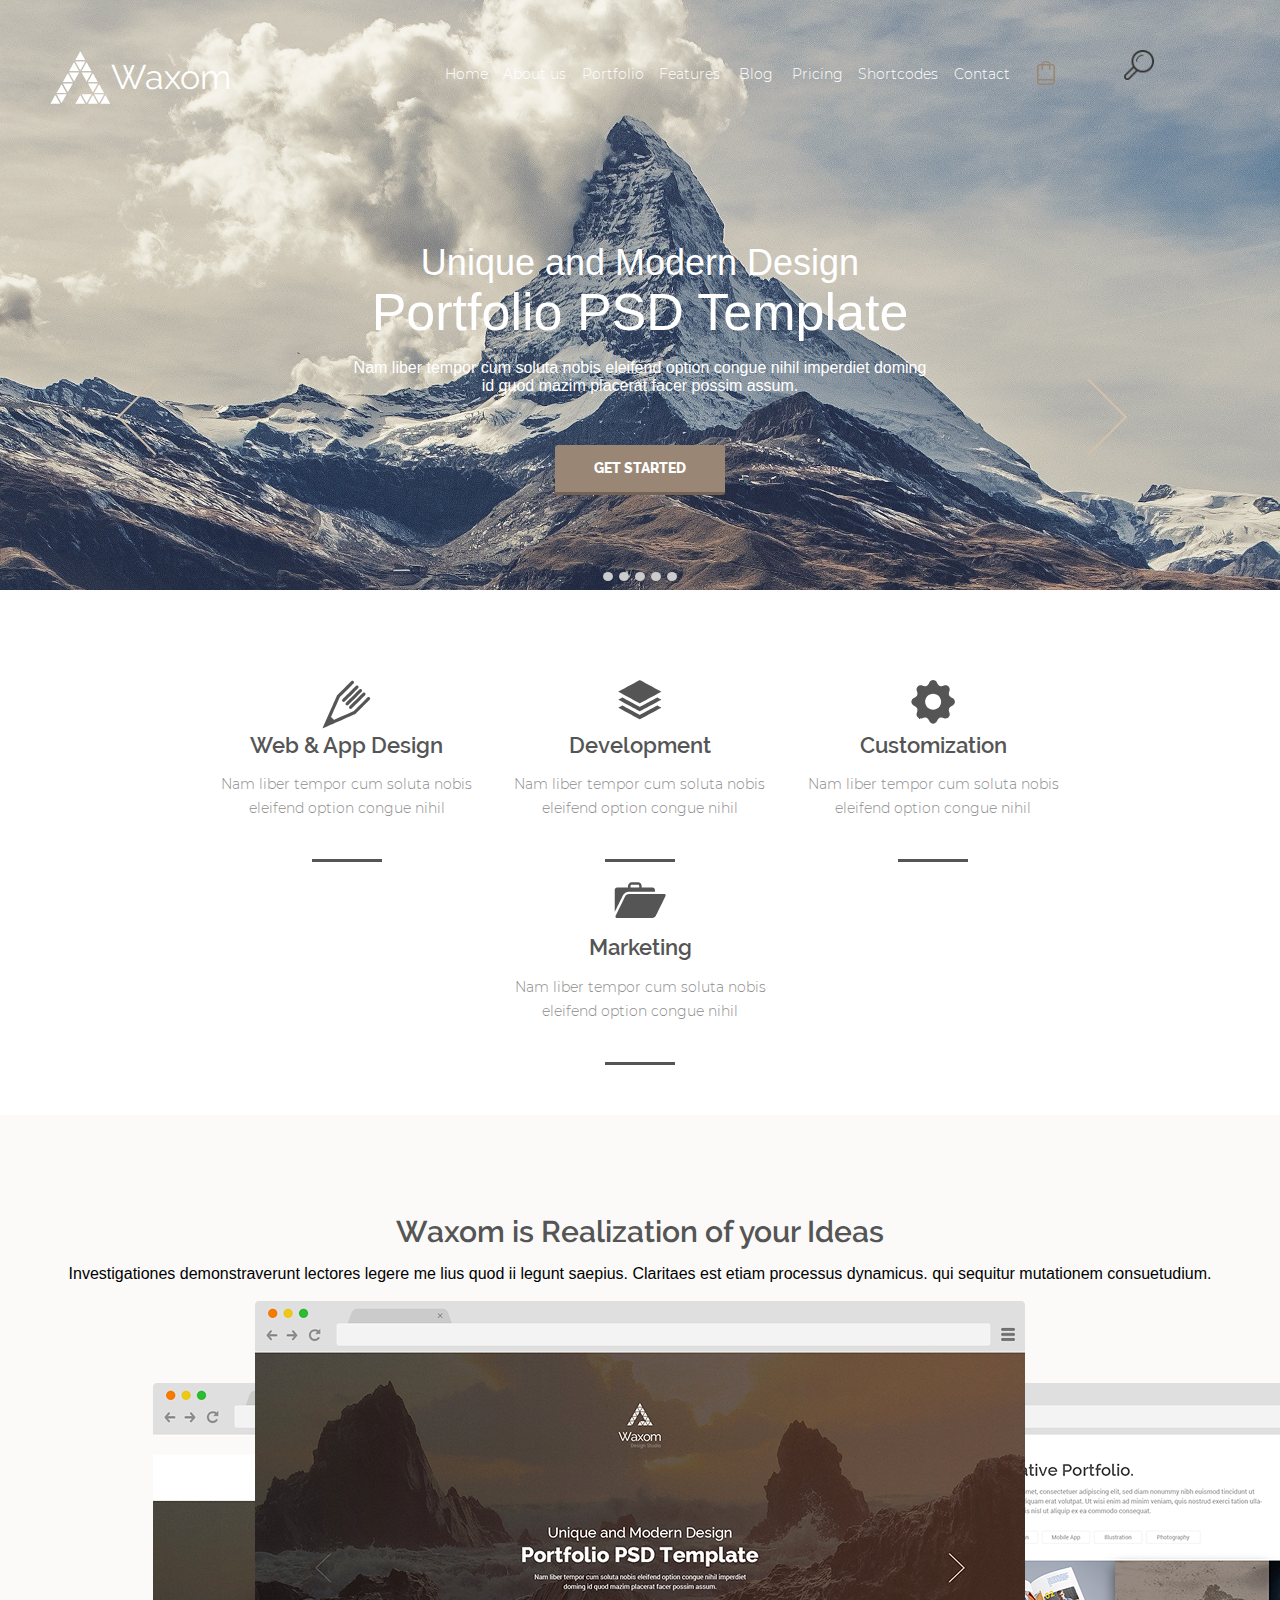
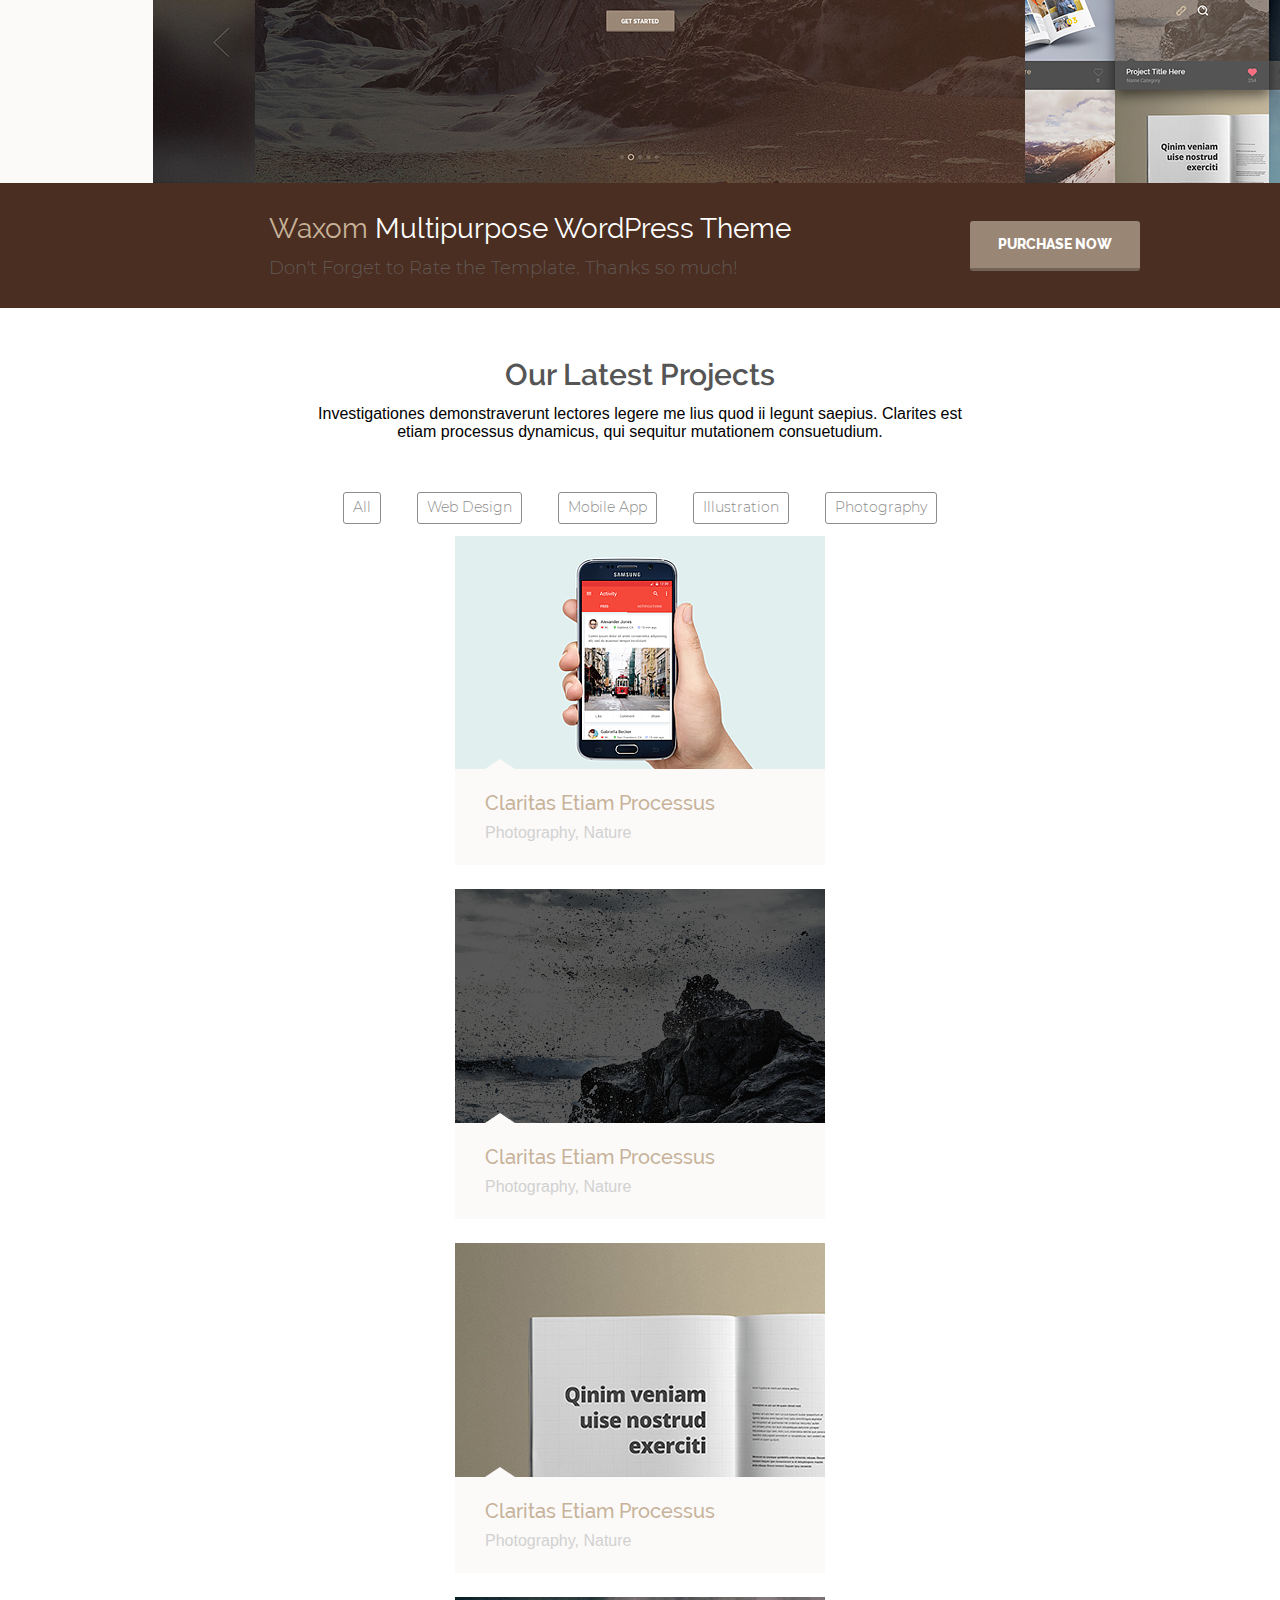
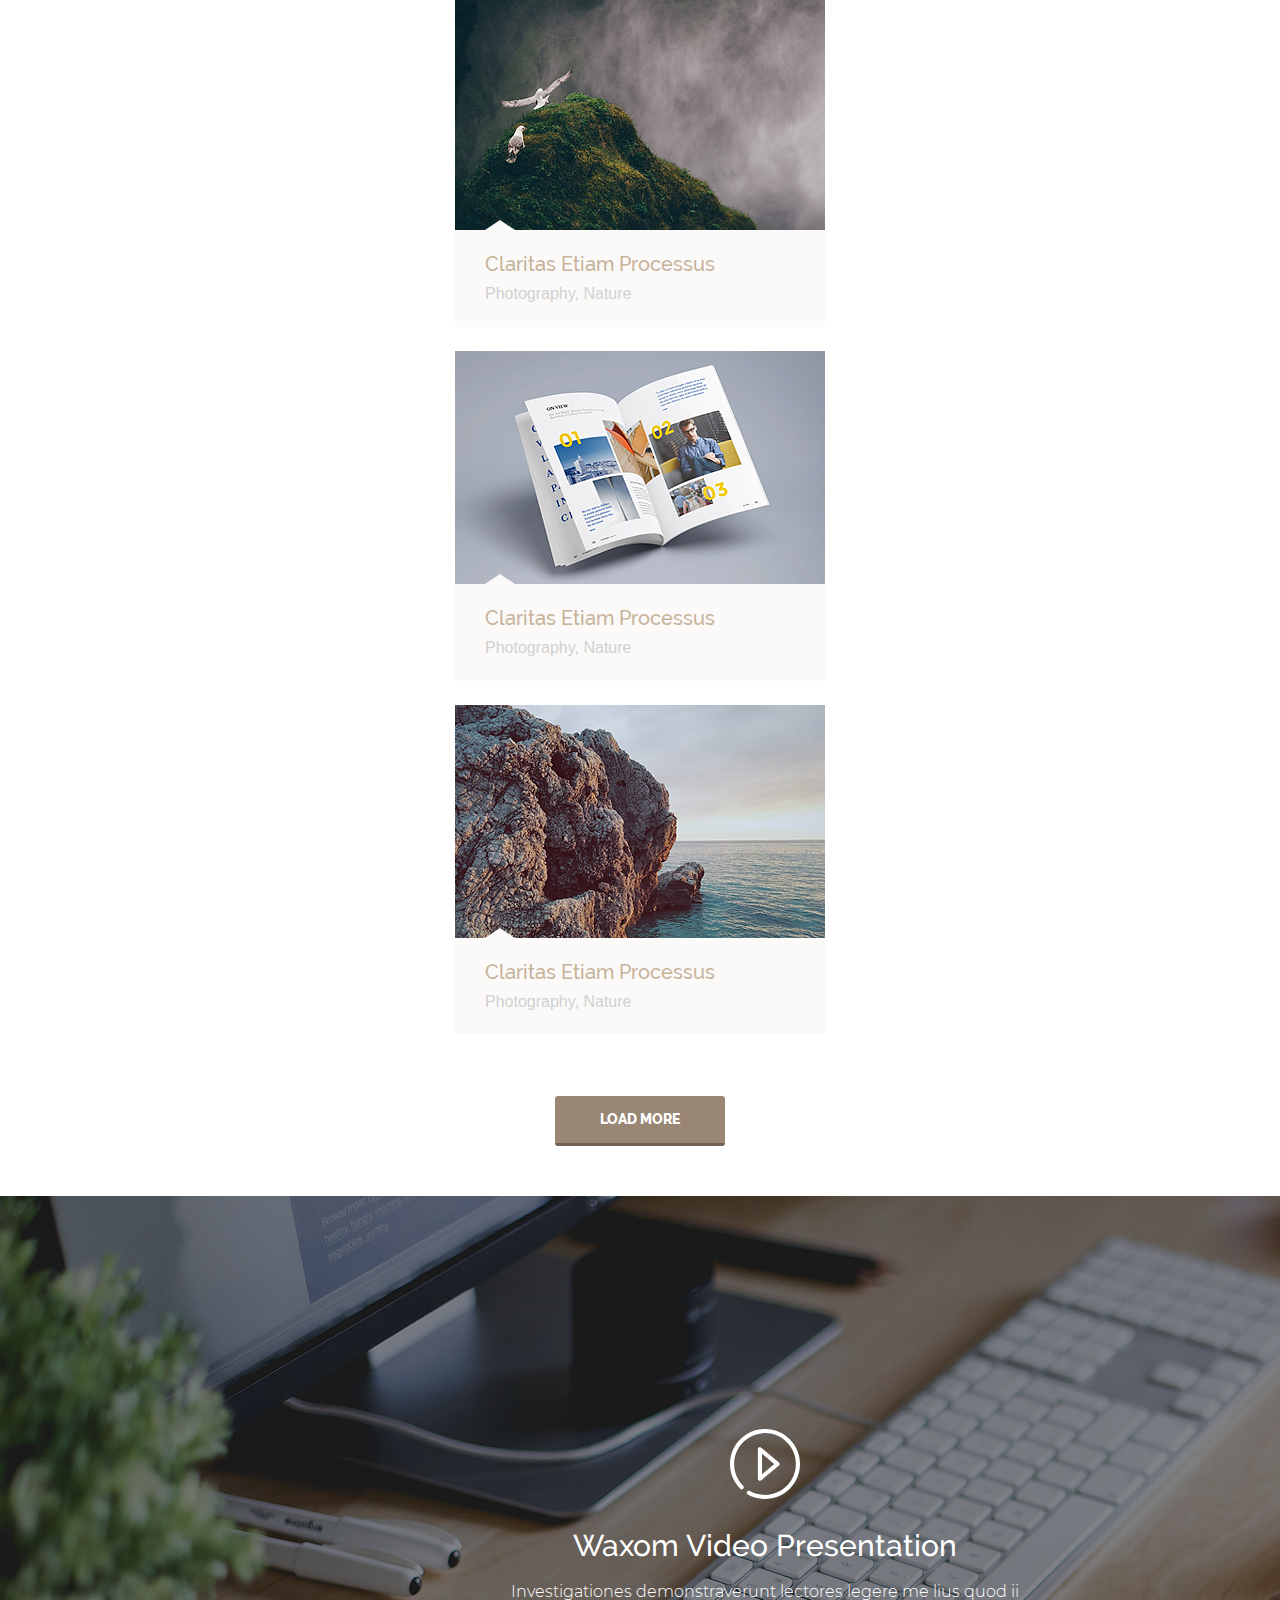
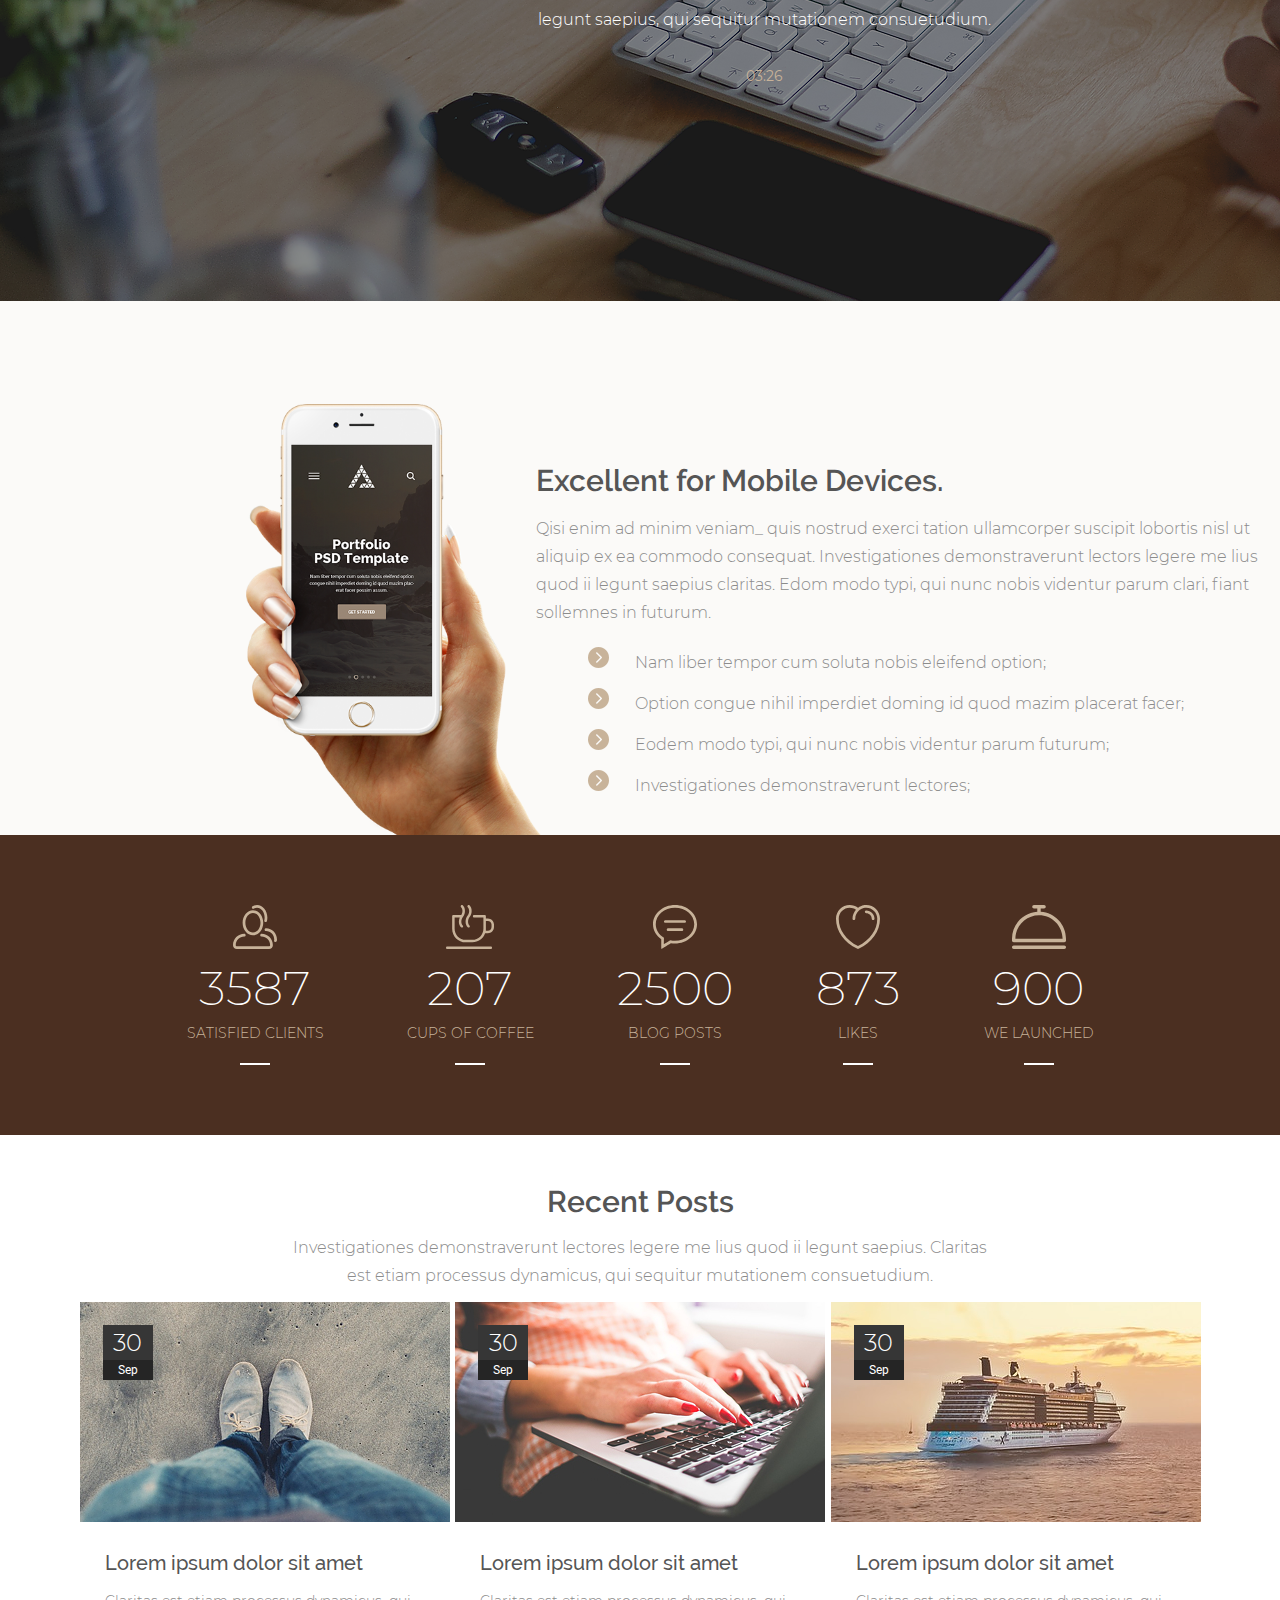
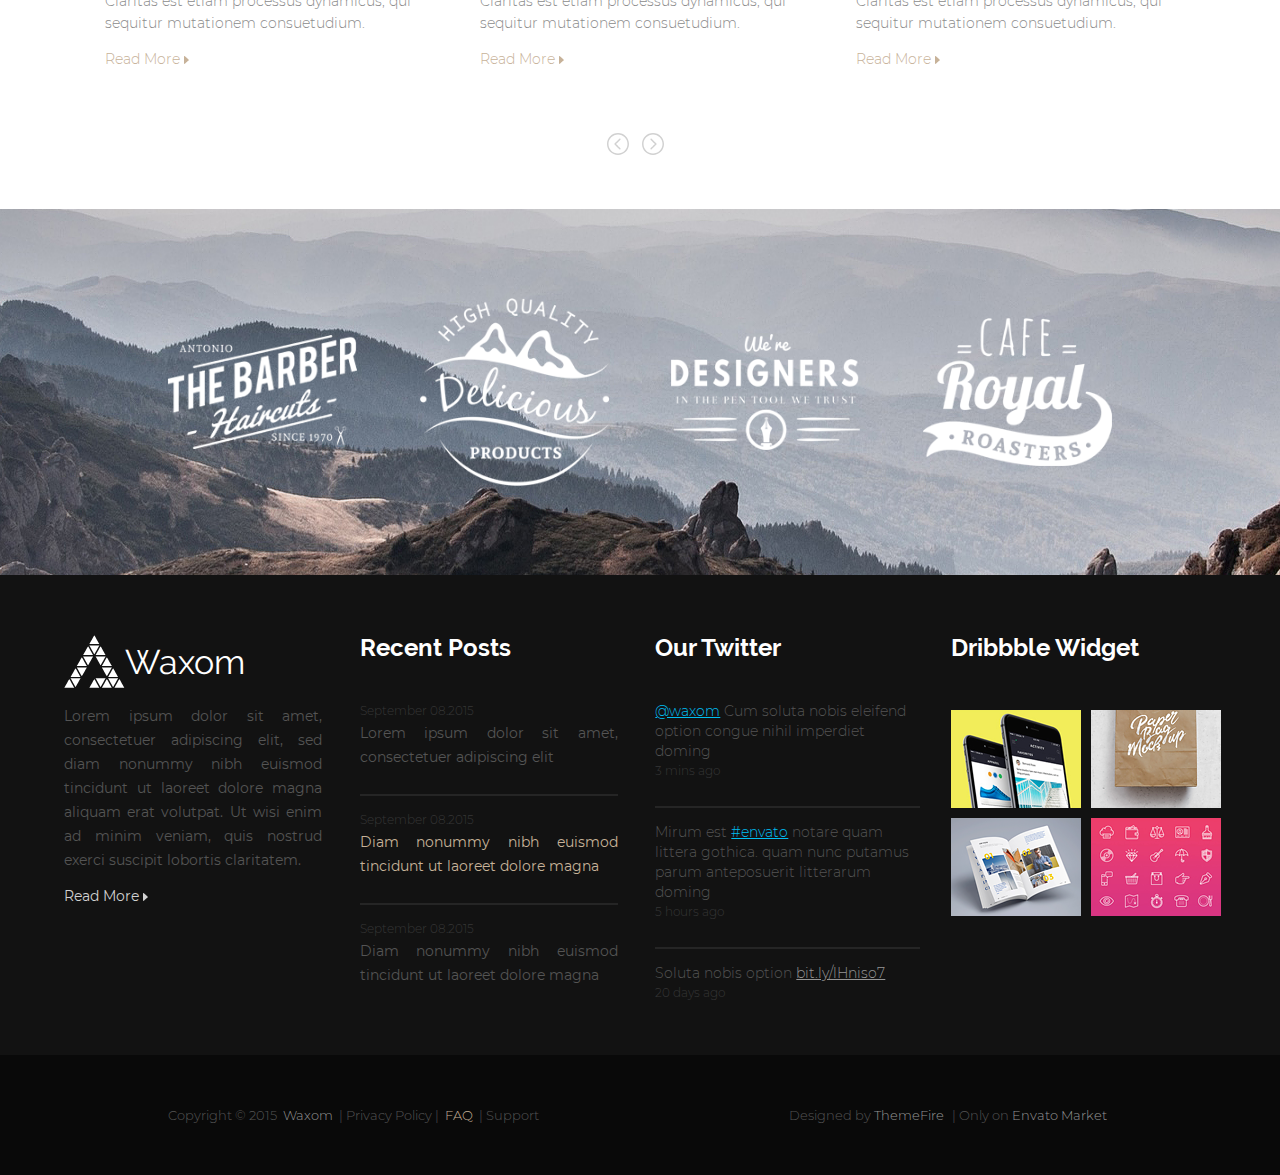
==== commit 8341bb21: "07.03" ====
--- a/index.html
+++ b/index.html
@@ -1,20 +1,22 @@
 ﻿<!DOCTYPE html>
 <html>
+
 <head>
     <meta charset="utf-8">
-    <meta name="viewport" content="width=device-width">
+    <meta name="viewport" content="width=device-width, initial-scale=1, maximum-scale=1.0, user-scalable=no">
     <link rel="stylesheet" href="css/normalize.css" />
     <link rel="stylesheet" href="css/main.css" />
     <link rel="stylesheet" href="css/all.min.css" />
     <title>Product</title>
 </head>
+
 <body>
     <header class="main-header">
 
         <div class="navigation">
             <a href="index.html" class="logo">
                 <svg class="logo-svg" xmlns="http://www.w3.org/2000/svg" xmlns:xlink="http://www.w3.org/1999/xlink"
-                     width="64" height="56" viewBox="0 0 64 56">
+                    width="64" height="56" viewBox="0 0 64 56">
                     <path d="M 52.87 55.13C 52.87 55.13 58.13 45.94 58.13 45.94 58.13 45.94 63.38 55.13 63.38 55.13 63.38 55.13 52.87 55.13 52.87 55.13ZM 46.3 45.17C 46.3 45.17 56.81 45.17 56.81 45.17 56.81 45.17 51.56 54.36 51.56 54.36 51.56 54.36 46.3 45.17 46.3 45.17ZM 51.56 34.45C 51.56 34.45 56.81 43.64 56.81 43.64 56.81 43.64 46.3 43.64 46.3 43.64 46.3 43.64 51.56 34.45 51.56 34.45ZM 39.74 33.69C 39.74 33.69 50.24 33.69 50.24 33.69 50.24 33.69 44.99 42.87 44.99 42.87 44.99 42.87 39.74 33.69 39.74 33.69ZM 44.99 22.97C 44.99 22.97 50.24 32.15 50.24 32.15 50.24 32.15 39.74 32.15 39.74 32.15 39.74 32.15 44.99 22.97 44.99 22.97ZM 33.17 22.2C 33.17 22.2 43.68 22.2 43.68 22.2 43.68 22.2 38.42 31.39 38.42 31.39 38.42 31.39 33.17 22.2 33.17 22.2ZM 38.42 11.48C 38.42 11.48 43.68 20.67 43.68 20.67 43.68 20.67 33.17 20.67 33.17 20.67 33.17 20.67 38.42 11.48 38.42 11.48ZM 26.6 10.71C 26.6 10.71 37.11 10.71 37.11 10.71 37.11 10.71 31.85 19.9 31.85 19.9 31.85 19.9 26.6 10.71 26.6 10.71ZM 31.85-0.01C 31.85-0.01 37.11 9.18 37.11 9.18 37.11 9.18 26.6 9.18 26.6 9.18 26.6 9.18 31.85-0.01 31.85-0.01ZM 20.03 20.67C 20.03 20.67 25.29 11.48 25.29 11.48 25.29 11.48 30.54 20.67 30.54 20.67 30.54 20.67 20.03 20.67 20.03 20.67ZM 13.46 32.15C 13.46 32.15 18.72 22.97 18.72 22.97 18.72 22.97 23.97 32.15 23.97 32.15 23.97 32.15 13.46 32.15 13.46 32.15ZM 6.9 43.64C 6.9 43.64 12.15 34.45 12.15 34.45 12.15 34.45 17.4 43.64 17.4 43.64 17.4 43.64 6.9 43.64 6.9 43.64ZM 0.33 55.13C 0.33 55.13 5.58 45.94 5.58 45.94 5.58 45.94 10.84 55.13 10.84 55.13 10.84 55.13 0.33 55.13 0.33 55.13ZM 17.4 45.17C 17.4 45.17 12.15 54.36 12.15 54.36 12.15 54.36 6.9 45.17 6.9 45.17 6.9 45.17 17.4 45.17 17.4 45.17ZM 23.97 33.69C 23.97 33.69 18.72 42.87 18.72 42.87 18.72 42.87 13.46 33.69 13.46 33.69 13.46 33.69 23.97 33.69 23.97 33.69ZM 30.54 22.2C 30.54 22.2 25.29 31.39 25.29 31.39 25.29 31.39 20.03 22.2 20.03 22.2 20.03 22.2 30.54 22.2 30.54 22.2ZM 37.11 55.13C 37.11 55.13 26.6 55.13 26.6 55.13 26.6 55.13 31.85 45.94 31.85 45.94 31.85 45.94 37.11 55.13 37.11 55.13ZM 43.68 45.17C 43.68 45.17 38.42 54.36 38.42 54.36 38.42 54.36 33.17 45.17 33.17 45.17 33.17 45.17 43.68 45.17 43.68 45.17ZM 50.24 55.13C 50.24 55.13 39.74 55.13 39.74 55.13 39.74 55.13 44.99 45.94 44.99 45.94 44.99 45.94 50.24 55.13 50.24 55.13Z" />
                 </svg>
                 <span class="logo-txt">Waxom</span>
@@ -48,8 +50,8 @@
                 </li>
                 <li>
                     <a href="#">
-                        <svg class="cart" xmlns="http://www.w3.org/2000/svg" xmlns:xlink="http://www.w3.org/1999/xlink" width="18"
-                             height="24" viewBox="0 0 18 24">
+                        <svg class="cart" xmlns="http://www.w3.org/2000/svg" xmlns:xlink="http://www.w3.org/1999/xlink"
+                            width="18" height="24" viewBox="0 0 18 24">
                             <path d="M 15 3C 15 3 13.5 3 13.5 3 13.5 1.34 11.48-0 9-0 6.51-0 4.5 1.34 4.5 3 4.5 3 3 3 3 3 1.35 3 0 4.34 0 6 0 6 0 21 0 21 0 22.65 1.35 23.99 3 23.99 3 23.99 15 23.99 15 23.99 16.65 23.99 17.99 22.65 17.99 21 17.99 21 17.99 6 17.99 6 17.99 4.34 16.65 3 15 3ZM 9 1.5C 10.66 1.5 12 1.96 12 3 12 3 6 3 6 3 6 1.96 7.34 1.5 9 1.5ZM 16.49 21C 16.49 21.82 15.82 22.49 15 22.49 15 22.49 3 22.49 3 22.49 2.17 22.49 1.5 21.82 1.5 21 1.5 21 1.5 19.5 1.5 19.5 1.5 19.5 16.49 19.5 16.49 19.5 16.49 19.5 16.49 21 16.49 21ZM 16.49 18C 16.49 18 1.5 18 1.5 18 1.5 18 1.5 6 1.5 6 1.5 5.17 2.17 4.5 3 4.5 3 4.5 4.5 4.5 4.5 4.5 4.5 4.5 4.5 9 4.5 9 4.5 9 6 9 6 9 6 9 6 4.5 6 4.5 6 4.5 12 4.5 12 4.5 12 4.5 12 9 12 9 12 9 13.5 9 13.5 9 13.5 9 13.5 4.5 13.5 4.5 13.5 4.5 15 4.5 15 4.5 15.82 4.5 16.49 5.17 16.49 6 16.49 6 16.49 18 16.49 18Z" />
                         </svg>
                     </a>
@@ -90,50 +92,50 @@
     </header>
     <section class="svg-img">
         <div class="icon">
-            <svg xmlns="http://www.w3.org/2000/svg" xmlns:xlink="http://www.w3.org/1999/xlink" width="49" height="49"
-                 viewBox="0 0 49 49">
+            <svg xmlns="http://www.w3.org/2000/svg" xmlns:xlink="http://www.w3.org/1999/xlink" width="49" height="53"
+                viewBox="0 0 49 53">
                 <path d="M 47.67 19.72C 47.67 19.72 33.4 33.99 33.4 33.99 33.4 33.99 0.53 48.46 0.53 48.46 0.53 48.46 15.01 15.59 15.01 15.59 15.01 15.59 29.28 1.33 29.28 1.33 29.9 0.71 30.9 0.71 31.53 1.33 32.15 1.95 32.15 2.95 31.53 3.58 31.53 3.58 17.68 17.42 17.68 17.42 17.68 17.42 9.11 36.89 9.11 36.89 9.11 36.89 12.11 39.89 12.11 39.89 12.11 39.89 31.57 31.31 31.57 31.31 31.57 31.31 45.42 17.47 45.42 17.47 46.04 16.85 47.04 16.85 47.67 17.47 48.29 18.09 48.29 19.1 47.67 19.72ZM 29.75 28.47C 29.43 28.77 29.03 28.93 28.62 28.93 28.21 28.93 27.81 28.77 27.5 28.47 26.88 27.84 26.88 26.84 27.5 26.22 27.5 26.22 40.83 12.88 40.83 12.88 41.45 12.26 42.45 12.26 43.08 12.88 43.7 13.51 43.7 14.51 43.08 15.13 43.08 15.13 29.75 28.47 29.75 28.47ZM 26.26 24.99C 25.95 25.29 25.55 25.45 25.14 25.45 24.73 25.45 24.33 25.29 24.02 24.99 23.39 24.36 23.39 23.35 24.02 22.73 24.02 22.73 37.35 9.4 37.35 9.4 37.97 8.78 38.97 8.78 39.6 9.4 40.22 10.02 40.22 11.03 39.6 11.65 39.6 11.65 26.26 24.99 26.26 24.99ZM 22.78 21.5C 22.47 21.81 22.07 21.97 21.66 21.97 21.25 21.97 20.84 21.81 20.53 21.5 19.91 20.88 19.91 19.87 20.53 19.25 20.53 19.25 33.87 5.92 33.87 5.92 34.49 5.3 35.5 5.3 36.12 5.92 36.74 6.54 36.74 7.55 36.12 8.17 36.12 8.17 22.78 21.5 22.78 21.5Z" />
             </svg>
             <span>Web &amp; App Design</span>
             <p class="text">Nam liber tempor cum soluta nobis eleifend option congue nihil</p>
             <svg xmlns="http://www.w3.org/2000/svg" xmlns:xlink="http://www.w3.org/1999/xlink" width="70" height="3"
-                 viewBox="0 0 70 3">
+                viewBox="0 0 70 3">
                 <rect x="0" y="0" width="70" height="3" />
             </svg>
         </div>
         <div class="icon">
-            <svg xmlns="http://www.w3.org/2000/svg" xmlns:xlink="http://www.w3.org/1999/xlink" width="44" height="40"
-                 viewBox="0 0 44 40">
+            <svg xmlns="http://www.w3.org/2000/svg" xmlns:xlink="http://www.w3.org/1999/xlink" width="44" height="53"
+                viewBox="0 0 44 53">
                 <path d="M 0.41 19.7C 0.41 19.7 4.4 17.55 4.4 17.55 4.4 17.55 21.85 26.96 21.85 26.96 21.85 26.96 39.3 17.55 39.3 17.55 39.3 17.55 43.29 19.7 43.29 19.7 43.29 19.7 21.85 31.25 21.85 31.25 21.85 31.25 0.41 19.7 0.41 19.7ZM 0.41 11.67C 0.41 11.67 21.85 0.11 21.85 0.11 21.85 0.11 43.29 11.67 43.29 11.67 43.29 11.67 21.85 23.23 21.85 23.23 21.85 23.23 0.41 11.67 0.41 11.67ZM 21.85 34.98C 21.85 34.98 39.3 25.57 39.3 25.57 39.3 25.57 43.29 27.72 43.29 27.72 43.29 27.72 21.85 39.28 21.85 39.28 21.85 39.28 0.41 27.72 0.41 27.72 0.41 27.72 4.4 25.57 4.4 25.57 4.4 25.57 21.85 34.98 21.85 34.98Z" />
             </svg>
             <span>Development</span>
             <p class="text">Nam liber tempor cum soluta nobis eleifend option congue nihil</p>
             <svg xmlns="http://www.w3.org/2000/svg" xmlns:xlink="http://www.w3.org/1999/xlink" width="70" height="3"
-                 viewBox="0 0 70 3">
+                viewBox="0 0 70 3">
                 <rect x="0" y="0" width="70" height="3" />
             </svg>
         </div>
         <div class="icon">
-            <svg xmlns="http://www.w3.org/2000/svg" xmlns:xlink="http://www.w3.org/1999/xlink" width="44" height="44"
-                 viewBox="0 0 44 44">
+            <svg xmlns="http://www.w3.org/2000/svg" xmlns:xlink="http://www.w3.org/1999/xlink" width="44" height="53"
+                viewBox="0 0 44 53">
                 <path d="M 43.93 21.85C 43.93 20.23 42.76 18.5 41.32 17.99 39.88 17.48 38.49 16.24 38.08 15.25 37.68 14.27 37.78 12.4 38.44 11.02 39.09 9.64 38.69 7.59 37.55 6.44 36.4 5.3 34.36 4.9 32.98 5.56 31.6 6.21 29.73 6.32 28.75 5.91 27.76 5.51 26.52 4.11 26.01 2.67 25.49 1.23 23.76 0.07 22.14 0.07 20.52 0.07 18.79 1.23 18.28 2.67 17.77 4.11 16.52 5.51 15.54 5.91 14.56 6.32 12.69 6.21 11.31 5.56 9.93 4.9 7.88 5.3 6.74 6.44 5.59 7.59 5.19 9.64 5.85 11.02 6.51 12.4 6.61 14.27 6.2 15.25 5.8 16.23 4.41 17.48 2.97 17.99 1.53 18.5 0.36 20.23 0.36 21.85 0.36 23.47 1.53 25.2 2.97 25.71 4.41 26.22 5.8 27.47 6.21 28.45 6.61 29.43 6.51 31.3 5.85 32.68 5.19 34.06 5.59 36.11 6.74 37.26 7.88 38.4 9.93 38.8 11.31 38.14 12.69 37.49 14.56 37.38 15.54 37.79 16.52 38.2 17.77 39.59 18.28 41.03 18.79 42.47 20.52 43.63 22.14 43.63 23.76 43.63 25.49 42.47 26.01 41.03 26.52 39.59 27.76 38.2 28.74 37.79 29.73 37.38 31.6 37.49 32.98 38.14 34.36 38.8 36.4 38.4 37.55 37.26 38.69 36.11 39.09 34.06 38.44 32.68 37.78 31.3 37.67 29.43 38.08 28.45 38.48 27.47 39.88 26.22 41.32 25.71 42.76 25.2 43.93 23.47 43.93 21.85ZM 22.14 29.84C 17.72 29.84 14.15 26.27 14.15 21.86 14.15 17.44 17.72 13.87 22.14 13.87 26.55 13.87 30.13 17.44 30.13 21.86 30.13 26.27 26.55 29.84 22.14 29.84Z" />
             </svg>
             <span>Customization</span>
             <p class="text">Nam liber tempor cum soluta nobis eleifend option congue nihil</p>
             <svg xmlns="http://www.w3.org/2000/svg" xmlns:xlink="http://www.w3.org/1999/xlink" width="70" height="3"
-                 viewBox="0 0 70 3">
+                viewBox="0 0 70 3">
                 <rect x="0" y="0" width="70" height="3" />
             </svg>
         </div>
         <div class="icon">
-            <svg xmlns="http://www.w3.org/2000/svg" xmlns:xlink="http://www.w3.org/1999/xlink" width="52" height="36"
-                 viewBox="0 0 52 36">
+            <svg xmlns="http://www.w3.org/2000/svg" xmlns:xlink="http://www.w3.org/1999/xlink" width="52" height="53"
+                viewBox="0 0 52 53">
                 <path d="M 51.41 14.34C 51.41 14.34 41.92 33.76 41.92 33.76 41.33 34.98 39.73 35.98 38.38 35.98 38.38 35.98 3.08 35.98 3.08 35.98 1.73 35.98 1.11 34.98 1.71 33.76 1.71 33.76 11.2 14.34 11.2 14.34 11.8 13.12 13.39 12.12 14.74 12.12 14.74 12.12 50.04 12.12 50.04 12.12 51.39 12.12 52.01 13.12 51.41 14.34ZM 9 13.25C 9 13.25 0.74 30.15 0.74 30.15 0.74 30.15 0.74 7.98 0.74 7.98 0.74 6.62 1.84 5.5 3.2 5.5 3.2 5.5 14.01 5.5 14.01 5.5 14.01 5.5 14.01 4.06 14.01 4.06 14.01 3.06 14.39 2.13 15.09 1.43 15.79 0.72 16.72 0.33 17.7 0.33 17.7 0.33 23.99 0.33 23.99 0.33 26.02 0.33 27.67 2 27.67 4.06 27.67 4.06 27.67 5.5 27.67 5.5 27.67 5.5 38.49 5.5 38.49 5.5 39.84 5.5 40.95 6.62 40.95 7.98 40.95 7.98 40.95 9.64 40.95 9.64 40.95 9.64 14.74 9.64 14.74 9.64 12.47 9.64 10 11.19 9 13.25ZM 16.47 5.5C 16.47 5.5 25.22 5.5 25.22 5.5 25.22 5.5 25.22 4.06 25.22 4.06 25.22 3.37 24.67 2.82 23.99 2.82 23.99 2.82 17.7 2.82 17.7 2.82 17.37 2.82 17.06 2.94 16.83 3.18 16.6 3.42 16.47 3.73 16.47 4.06 16.47 4.06 16.47 5.5 16.47 5.5Z" />
             </svg>
             <span>Marketing</span>
             <p class="text">Nam liber tempor cum soluta nobis eleifend option congue nihil</p>
             <svg xmlns="http://www.w3.org/2000/svg" xmlns:xlink="http://www.w3.org/1999/xlink" width="70" height="3"
-                 viewBox="0 0 70 3">
+                viewBox="0 0 70 3">
                 <rect x="0" y="0" width="70" height="3" />
             </svg>
         </div>
@@ -186,13 +188,13 @@
                 </div>
                 <a href="#">
                     <svg class="link" xmlns="http://www.w3.org/2000/svg" xmlns:xlink="http://www.w3.org/1999/xlink"
-                         width="26" height="26" viewBox="0 0 26 26">
+                        width="26" height="26" viewBox="0 0 26 26">
                         <path d="M 23.5 11.24C 23.5 11.24 21.57 13.17 21.57 13.17 21.57 13.17 18.39 16.36 18.39 16.36 18.23 16.53 18.05 16.68 17.87 16.82 16.1 18.22 13.75 18.52 11.72 17.72 10.97 17.43 10.26 16.97 9.64 16.36 9.64 16.36 12.28 13.71 12.28 13.71 13.24 14.67 14.79 14.67 15.74 13.71 15.74 13.71 17.77 11.69 17.77 11.69 17.77 11.69 20.86 8.6 20.86 8.6 21.81 7.64 21.81 6.09 20.86 5.14 19.9 4.18 18.35 4.18 17.4 5.14 17.4 5.14 14.94 7.59 14.94 7.59 13.41 6.88 11.65 6.76 10.03 7.22 10.03 7.22 14.76 2.49 14.76 2.49 17.16 0.09 21.1 0.09 23.5 2.49 25.92 4.91 25.92 8.84 23.5 11.24ZM 14.26 8.29C 15.01 8.58 15.73 9.04 16.34 9.66 16.34 9.66 13.7 12.3 13.7 12.3 12.74 11.35 11.19 11.35 10.24 12.3 10.24 12.3 5.13 17.42 5.13 17.42 4.17 18.37 4.17 19.92 5.13 20.88 6.08 21.83 7.63 21.83 8.59 20.88 8.59 20.88 10.94 18.52 10.94 18.52 12.95 19.33 13.49 19.39 15.85 18.85 15.85 18.85 11.23 23.52 11.23 23.52 8.82 25.93 4.89 25.93 2.48 23.52 0.08 21.12 0.08 17.18 2.48 14.77 2.48 14.77 7.6 9.66 7.6 9.66 7.67 9.59 7.75 9.5 7.84 9.43 9.63 7.83 12.13 7.44 14.26 8.29Z" />
                     </svg>
                 </a>
                 <a href="#">
                     <svg class="lupa" xmlns="http://www.w3.org/2000/svg" xmlns:xlink="http://www.w3.org/1999/xlink"
-                         width="26" height="25" viewBox="0 0 26 25">
+                        width="26" height="25" viewBox="0 0 26 25">
                         <path d="M 25.46 24.17C 25.14 24.49 24.71 24.65 24.29 24.65 23.87 24.65 23.45 24.49 23.13 24.17 23.13 24.17 18.79 19.9 18.79 19.9 16.9 21.35 14.53 22.22 11.96 22.22 5.79 22.22 0.78 17.28 0.78 11.2 0.78 5.13 5.79 0.19 11.96 0.19 18.12 0.19 23.14 5.13 23.14 11.2 23.14 13.57 22.37 15.76 21.07 17.56 21.07 17.56 25.46 21.88 25.46 21.88 26.1 22.51 26.1 23.54 25.46 24.17ZM 11.96 2.78C 7.24 2.78 3.41 6.56 3.41 11.2 3.41 15.85 7.24 19.63 11.96 19.63 14.06 19.63 15.99 18.87 17.48 17.62 17.94 17.24 18.36 16.81 18.72 16.34 19.84 14.91 20.51 13.13 20.51 11.2 20.51 6.56 16.67 2.78 11.96 2.78ZM 16.81 9.58C 16.62 9.67 16.43 9.71 16.23 9.71 15.75 9.71 15.28 9.44 15.05 8.98 14.35 7.56 12.91 6.67 11.3 6.67 10.58 6.67 9.99 6.09 9.99 5.38 9.99 4.66 10.58 4.08 11.3 4.08 13.92 4.08 16.27 5.52 17.42 7.85 17.74 8.49 17.46 9.27 16.81 9.58Z" />
                     </svg>
                 </a>
@@ -205,13 +207,13 @@
                 </div>
                 <a href="#">
                     <svg class="link" xmlns="http://www.w3.org/2000/svg" xmlns:xlink="http://www.w3.org/1999/xlink"
-                         width="26" height="26" viewBox="0 0 26 26">
+                        width="26" height="26" viewBox="0 0 26 26">
                         <path d="M 23.5 11.24C 23.5 11.24 21.57 13.17 21.57 13.17 21.57 13.17 18.39 16.36 18.39 16.36 18.23 16.53 18.05 16.68 17.87 16.82 16.1 18.22 13.75 18.52 11.72 17.72 10.97 17.43 10.26 16.97 9.64 16.36 9.64 16.36 12.28 13.71 12.28 13.71 13.24 14.67 14.79 14.67 15.74 13.71 15.74 13.71 17.77 11.69 17.77 11.69 17.77 11.69 20.86 8.6 20.86 8.6 21.81 7.64 21.81 6.09 20.86 5.14 19.9 4.18 18.35 4.18 17.4 5.14 17.4 5.14 14.94 7.59 14.94 7.59 13.41 6.88 11.65 6.76 10.03 7.22 10.03 7.22 14.76 2.49 14.76 2.49 17.16 0.09 21.1 0.09 23.5 2.49 25.92 4.91 25.92 8.84 23.5 11.24ZM 14.26 8.29C 15.01 8.58 15.73 9.04 16.34 9.66 16.34 9.66 13.7 12.3 13.7 12.3 12.74 11.35 11.19 11.35 10.24 12.3 10.24 12.3 5.13 17.42 5.13 17.42 4.17 18.37 4.17 19.92 5.13 20.88 6.08 21.83 7.63 21.83 8.59 20.88 8.59 20.88 10.94 18.52 10.94 18.52 12.95 19.33 13.49 19.39 15.85 18.85 15.85 18.85 11.23 23.52 11.23 23.52 8.82 25.93 4.89 25.93 2.48 23.52 0.08 21.12 0.08 17.18 2.48 14.77 2.48 14.77 7.6 9.66 7.6 9.66 7.67 9.59 7.75 9.5 7.84 9.43 9.63 7.83 12.13 7.44 14.26 8.29Z" />
                     </svg>
                 </a>
                 <a href="#">
                     <svg class="lupa" xmlns="http://www.w3.org/2000/svg" xmlns:xlink="http://www.w3.org/1999/xlink"
-                         width="26" height="25" viewBox="0 0 26 25">
+                        width="26" height="25" viewBox="0 0 26 25">
                         <path d="M 25.46 24.17C 25.14 24.49 24.71 24.65 24.29 24.65 23.87 24.65 23.45 24.49 23.13 24.17 23.13 24.17 18.79 19.9 18.79 19.9 16.9 21.35 14.53 22.22 11.96 22.22 5.79 22.22 0.78 17.28 0.78 11.2 0.78 5.13 5.79 0.19 11.96 0.19 18.12 0.19 23.14 5.13 23.14 11.2 23.14 13.57 22.37 15.76 21.07 17.56 21.07 17.56 25.46 21.88 25.46 21.88 26.1 22.51 26.1 23.54 25.46 24.17ZM 11.96 2.78C 7.24 2.78 3.41 6.56 3.41 11.2 3.41 15.85 7.24 19.63 11.96 19.63 14.06 19.63 15.99 18.87 17.48 17.62 17.94 17.24 18.36 16.81 18.72 16.34 19.84 14.91 20.51 13.13 20.51 11.2 20.51 6.56 16.67 2.78 11.96 2.78ZM 16.81 9.58C 16.62 9.67 16.43 9.71 16.23 9.71 15.75 9.71 15.28 9.44 15.05 8.98 14.35 7.56 12.91 6.67 11.3 6.67 10.58 6.67 9.99 6.09 9.99 5.38 9.99 4.66 10.58 4.08 11.3 4.08 13.92 4.08 16.27 5.52 17.42 7.85 17.74 8.49 17.46 9.27 16.81 9.58Z" />
                     </svg>
                 </a>
@@ -224,13 +226,13 @@
                 </div>
                 <a href="#">
                     <svg class="link" xmlns="http://www.w3.org/2000/svg" xmlns:xlink="http://www.w3.org/1999/xlink"
-                         width="26" height="26" viewBox="0 0 26 26">
+                        width="26" height="26" viewBox="0 0 26 26">
                         <path d="M 23.5 11.24C 23.5 11.24 21.57 13.17 21.57 13.17 21.57 13.17 18.39 16.36 18.39 16.36 18.23 16.53 18.05 16.68 17.87 16.82 16.1 18.22 13.75 18.52 11.72 17.72 10.97 17.43 10.26 16.97 9.64 16.36 9.64 16.36 12.28 13.71 12.28 13.71 13.24 14.67 14.79 14.67 15.74 13.71 15.74 13.71 17.77 11.69 17.77 11.69 17.77 11.69 20.86 8.6 20.86 8.6 21.81 7.64 21.81 6.09 20.86 5.14 19.9 4.18 18.35 4.18 17.4 5.14 17.4 5.14 14.94 7.59 14.94 7.59 13.41 6.88 11.65 6.76 10.03 7.22 10.03 7.22 14.76 2.49 14.76 2.49 17.16 0.09 21.1 0.09 23.5 2.49 25.92 4.91 25.92 8.84 23.5 11.24ZM 14.26 8.29C 15.01 8.58 15.73 9.04 16.34 9.66 16.34 9.66 13.7 12.3 13.7 12.3 12.74 11.35 11.19 11.35 10.24 12.3 10.24 12.3 5.13 17.42 5.13 17.42 4.17 18.37 4.17 19.92 5.13 20.88 6.08 21.83 7.63 21.83 8.59 20.88 8.59 20.88 10.94 18.52 10.94 18.52 12.95 19.33 13.49 19.39 15.85 18.85 15.85 18.85 11.23 23.52 11.23 23.52 8.82 25.93 4.89 25.93 2.48 23.52 0.08 21.12 0.08 17.18 2.48 14.77 2.48 14.77 7.6 9.66 7.6 9.66 7.67 9.59 7.75 9.5 7.84 9.43 9.63 7.83 12.13 7.44 14.26 8.29Z" />
                     </svg>
                 </a>
                 <a href="#">
                     <svg class="lupa" xmlns="http://www.w3.org/2000/svg" xmlns:xlink="http://www.w3.org/1999/xlink"
-                         width="26" height="25" viewBox="0 0 26 25">
+                        width="26" height="25" viewBox="0 0 26 25">
                         <path d="M 25.46 24.17C 25.14 24.49 24.71 24.65 24.29 24.65 23.87 24.65 23.45 24.49 23.13 24.17 23.13 24.17 18.79 19.9 18.79 19.9 16.9 21.35 14.53 22.22 11.96 22.22 5.79 22.22 0.78 17.28 0.78 11.2 0.78 5.13 5.79 0.19 11.96 0.19 18.12 0.19 23.14 5.13 23.14 11.2 23.14 13.57 22.37 15.76 21.07 17.56 21.07 17.56 25.46 21.88 25.46 21.88 26.1 22.51 26.1 23.54 25.46 24.17ZM 11.96 2.78C 7.24 2.78 3.41 6.56 3.41 11.2 3.41 15.85 7.24 19.63 11.96 19.63 14.06 19.63 15.99 18.87 17.48 17.62 17.94 17.24 18.36 16.81 18.72 16.34 19.84 14.91 20.51 13.13 20.51 11.2 20.51 6.56 16.67 2.78 11.96 2.78ZM 16.81 9.58C 16.62 9.67 16.43 9.71 16.23 9.71 15.75 9.71 15.28 9.44 15.05 8.98 14.35 7.56 12.91 6.67 11.3 6.67 10.58 6.67 9.99 6.09 9.99 5.38 9.99 4.66 10.58 4.08 11.3 4.08 13.92 4.08 16.27 5.52 17.42 7.85 17.74 8.49 17.46 9.27 16.81 9.58Z" />
                     </svg>
                 </a>
@@ -243,13 +245,13 @@
                 </div>
                 <a href="#">
                     <svg class="link" xmlns="http://www.w3.org/2000/svg" xmlns:xlink="http://www.w3.org/1999/xlink"
-                         width="26" height="26" viewBox="0 0 26 26">
+                        width="26" height="26" viewBox="0 0 26 26">
                         <path d="M 23.5 11.24C 23.5 11.24 21.57 13.17 21.57 13.17 21.57 13.17 18.39 16.36 18.39 16.36 18.23 16.53 18.05 16.68 17.87 16.82 16.1 18.22 13.75 18.52 11.72 17.72 10.97 17.43 10.26 16.97 9.64 16.36 9.64 16.36 12.28 13.71 12.28 13.71 13.24 14.67 14.79 14.67 15.74 13.71 15.74 13.71 17.77 11.69 17.77 11.69 17.77 11.69 20.86 8.6 20.86 8.6 21.81 7.64 21.81 6.09 20.86 5.14 19.9 4.18 18.35 4.18 17.4 5.14 17.4 5.14 14.94 7.59 14.94 7.59 13.41 6.88 11.65 6.76 10.03 7.22 10.03 7.22 14.76 2.49 14.76 2.49 17.16 0.09 21.1 0.09 23.5 2.49 25.92 4.91 25.92 8.84 23.5 11.24ZM 14.26 8.29C 15.01 8.58 15.73 9.04 16.34 9.66 16.34 9.66 13.7 12.3 13.7 12.3 12.74 11.35 11.19 11.35 10.24 12.3 10.24 12.3 5.13 17.42 5.13 17.42 4.17 18.37 4.17 19.92 5.13 20.88 6.08 21.83 7.63 21.83 8.59 20.88 8.59 20.88 10.94 18.52 10.94 18.52 12.95 19.33 13.49 19.39 15.85 18.85 15.85 18.85 11.23 23.52 11.23 23.52 8.82 25.93 4.89 25.93 2.48 23.52 0.08 21.12 0.08 17.18 2.48 14.77 2.48 14.77 7.6 9.66 7.6 9.66 7.67 9.59 7.75 9.5 7.84 9.43 9.63 7.83 12.13 7.44 14.26 8.29Z" />
                     </svg>
                 </a>
                 <a href="#">
                     <svg class="lupa" xmlns="http://www.w3.org/2000/svg" xmlns:xlink="http://www.w3.org/1999/xlink"
-                         width="26" height="25" viewBox="0 0 26 25">
+                        width="26" height="25" viewBox="0 0 26 25">
                         <path d="M 25.46 24.17C 25.14 24.49 24.71 24.65 24.29 24.65 23.87 24.65 23.45 24.49 23.13 24.17 23.13 24.17 18.79 19.9 18.79 19.9 16.9 21.35 14.53 22.22 11.96 22.22 5.79 22.22 0.78 17.28 0.78 11.2 0.78 5.13 5.79 0.19 11.96 0.19 18.12 0.19 23.14 5.13 23.14 11.2 23.14 13.57 22.37 15.76 21.07 17.56 21.07 17.56 25.46 21.88 25.46 21.88 26.1 22.51 26.1 23.54 25.46 24.17ZM 11.96 2.78C 7.24 2.78 3.41 6.56 3.41 11.2 3.41 15.85 7.24 19.63 11.96 19.63 14.06 19.63 15.99 18.87 17.48 17.62 17.94 17.24 18.36 16.81 18.72 16.34 19.84 14.91 20.51 13.13 20.51 11.2 20.51 6.56 16.67 2.78 11.96 2.78ZM 16.81 9.58C 16.62 9.67 16.43 9.71 16.23 9.71 15.75 9.71 15.28 9.44 15.05 8.98 14.35 7.56 12.91 6.67 11.3 6.67 10.58 6.67 9.99 6.09 9.99 5.38 9.99 4.66 10.58 4.08 11.3 4.08 13.92 4.08 16.27 5.52 17.42 7.85 17.74 8.49 17.46 9.27 16.81 9.58Z" />
                     </svg>
                 </a>
@@ -262,13 +264,13 @@
                 </div>
                 <a href="#">
                     <svg class="link" xmlns="http://www.w3.org/2000/svg" xmlns:xlink="http://www.w3.org/1999/xlink"
-                         width="26" height="26" viewBox="0 0 26 26">
+                        width="26" height="26" viewBox="0 0 26 26">
                         <path d="M 23.5 11.24C 23.5 11.24 21.57 13.17 21.57 13.17 21.57 13.17 18.39 16.36 18.39 16.36 18.23 16.53 18.05 16.68 17.87 16.82 16.1 18.22 13.75 18.52 11.72 17.72 10.97 17.43 10.26 16.97 9.64 16.36 9.64 16.36 12.28 13.71 12.28 13.71 13.24 14.67 14.79 14.67 15.74 13.71 15.74 13.71 17.77 11.69 17.77 11.69 17.77 11.69 20.86 8.6 20.86 8.6 21.81 7.64 21.81 6.09 20.86 5.14 19.9 4.18 18.35 4.18 17.4 5.14 17.4 5.14 14.94 7.59 14.94 7.59 13.41 6.88 11.65 6.76 10.03 7.22 10.03 7.22 14.76 2.49 14.76 2.49 17.16 0.09 21.1 0.09 23.5 2.49 25.92 4.91 25.92 8.84 23.5 11.24ZM 14.26 8.29C 15.01 8.58 15.73 9.04 16.34 9.66 16.34 9.66 13.7 12.3 13.7 12.3 12.74 11.35 11.19 11.35 10.24 12.3 10.24 12.3 5.13 17.42 5.13 17.42 4.17 18.37 4.17 19.92 5.13 20.88 6.08 21.83 7.63 21.83 8.59 20.88 8.59 20.88 10.94 18.52 10.94 18.52 12.95 19.33 13.49 19.39 15.85 18.85 15.85 18.85 11.23 23.52 11.23 23.52 8.82 25.93 4.89 25.93 2.48 23.52 0.08 21.12 0.08 17.18 2.48 14.77 2.48 14.77 7.6 9.66 7.6 9.66 7.67 9.59 7.75 9.5 7.84 9.43 9.63 7.83 12.13 7.44 14.26 8.29Z" />
                     </svg>
                 </a>
                 <a href="#">
                     <svg class="lupa" xmlns="http://www.w3.org/2000/svg" xmlns:xlink="http://www.w3.org/1999/xlink"
-                         width="26" height="25" viewBox="0 0 26 25">
+                        width="26" height="25" viewBox="0 0 26 25">
                         <path d="M 25.46 24.17C 25.14 24.49 24.71 24.65 24.29 24.65 23.87 24.65 23.45 24.49 23.13 24.17 23.13 24.17 18.79 19.9 18.79 19.9 16.9 21.35 14.53 22.22 11.96 22.22 5.79 22.22 0.78 17.28 0.78 11.2 0.78 5.13 5.79 0.19 11.96 0.19 18.12 0.19 23.14 5.13 23.14 11.2 23.14 13.57 22.37 15.76 21.07 17.56 21.07 17.56 25.46 21.88 25.46 21.88 26.1 22.51 26.1 23.54 25.46 24.17ZM 11.96 2.78C 7.24 2.78 3.41 6.56 3.41 11.2 3.41 15.85 7.24 19.63 11.96 19.63 14.06 19.63 15.99 18.87 17.48 17.62 17.94 17.24 18.36 16.81 18.72 16.34 19.84 14.91 20.51 13.13 20.51 11.2 20.51 6.56 16.67 2.78 11.96 2.78ZM 16.81 9.58C 16.62 9.67 16.43 9.71 16.23 9.71 15.75 9.71 15.28 9.44 15.05 8.98 14.35 7.56 12.91 6.67 11.3 6.67 10.58 6.67 9.99 6.09 9.99 5.38 9.99 4.66 10.58 4.08 11.3 4.08 13.92 4.08 16.27 5.52 17.42 7.85 17.74 8.49 17.46 9.27 16.81 9.58Z" />
                     </svg>
                 </a>
@@ -281,13 +283,13 @@
                 </div>
                 <a href="#">
                     <svg class="link" xmlns="http://www.w3.org/2000/svg" xmlns:xlink="http://www.w3.org/1999/xlink"
-                         width="26" height="26" viewBox="0 0 26 26">
+                        width="26" height="26" viewBox="0 0 26 26">
                         <path d="M 23.5 11.24C 23.5 11.24 21.57 13.17 21.57 13.17 21.57 13.17 18.39 16.36 18.39 16.36 18.23 16.53 18.05 16.68 17.87 16.82 16.1 18.22 13.75 18.52 11.72 17.72 10.97 17.43 10.26 16.97 9.64 16.36 9.64 16.36 12.28 13.71 12.28 13.71 13.24 14.67 14.79 14.67 15.74 13.71 15.74 13.71 17.77 11.69 17.77 11.69 17.77 11.69 20.86 8.6 20.86 8.6 21.81 7.64 21.81 6.09 20.86 5.14 19.9 4.18 18.35 4.18 17.4 5.14 17.4 5.14 14.94 7.59 14.94 7.59 13.41 6.88 11.65 6.76 10.03 7.22 10.03 7.22 14.76 2.49 14.76 2.49 17.16 0.09 21.1 0.09 23.5 2.49 25.92 4.91 25.92 8.84 23.5 11.24ZM 14.26 8.29C 15.01 8.58 15.73 9.04 16.34 9.66 16.34 9.66 13.7 12.3 13.7 12.3 12.74 11.35 11.19 11.35 10.24 12.3 10.24 12.3 5.13 17.42 5.13 17.42 4.17 18.37 4.17 19.92 5.13 20.88 6.08 21.83 7.63 21.83 8.59 20.88 8.59 20.88 10.94 18.52 10.94 18.52 12.95 19.33 13.49 19.39 15.85 18.85 15.85 18.85 11.23 23.52 11.23 23.52 8.82 25.93 4.89 25.93 2.48 23.52 0.08 21.12 0.08 17.18 2.48 14.77 2.48 14.77 7.6 9.66 7.6 9.66 7.67 9.59 7.75 9.5 7.84 9.43 9.63 7.83 12.13 7.44 14.26 8.29Z" />
                     </svg>
                 </a>
                 <a href="#">
                     <svg class="lupa" xmlns="http://www.w3.org/2000/svg" xmlns:xlink="http://www.w3.org/1999/xlink"
-                         width="26" height="25" viewBox="0 0 26 25">
+                        width="26" height="25" viewBox="0 0 26 25">
                         <path d="M 25.46 24.17C 25.14 24.49 24.71 24.65 24.29 24.65 23.87 24.65 23.45 24.49 23.13 24.17 23.13 24.17 18.79 19.9 18.79 19.9 16.9 21.35 14.53 22.22 11.96 22.22 5.79 22.22 0.78 17.28 0.78 11.2 0.78 5.13 5.79 0.19 11.96 0.19 18.12 0.19 23.14 5.13 23.14 11.2 23.14 13.57 22.37 15.76 21.07 17.56 21.07 17.56 25.46 21.88 25.46 21.88 26.1 22.51 26.1 23.54 25.46 24.17ZM 11.96 2.78C 7.24 2.78 3.41 6.56 3.41 11.2 3.41 15.85 7.24 19.63 11.96 19.63 14.06 19.63 15.99 18.87 17.48 17.62 17.94 17.24 18.36 16.81 18.72 16.34 19.84 14.91 20.51 13.13 20.51 11.2 20.51 6.56 16.67 2.78 11.96 2.78ZM 16.81 9.58C 16.62 9.67 16.43 9.71 16.23 9.71 15.75 9.71 15.28 9.44 15.05 8.98 14.35 7.56 12.91 6.67 11.3 6.67 10.58 6.67 9.99 6.09 9.99 5.38 9.99 4.66 10.58 4.08 11.3 4.08 13.92 4.08 16.27 5.52 17.42 7.85 17.74 8.49 17.46 9.27 16.81 9.58Z" />
                     </svg>
                 </a>
@@ -301,7 +303,7 @@
         <video src="" class="main-video"></video>
         <div class="video-description">
             <svg xmlns="http://www.w3.org/2000/svg" xmlns:xlink="http://www.w3.org/1999/xlink" width="70" height="70"
-                 viewBox="0 0 70 70">
+                viewBox="0 0 70 70">
                 <path d="M 31.25 18.65C 31.25 18.65 48.97 33.42 48.97 33.42 49.44 33.81 49.71 34.39 49.71 35 49.71 35.61 49.44 36.19 48.97 36.58 48.97 36.58 31.25 51.34 31.25 51.34 30.88 51.66 30.41 51.82 29.93 51.82 29.64 51.82 29.34 51.76 29.06 51.63 28.34 51.29 27.87 50.56 27.87 49.76 27.87 49.76 27.87 20.24 27.87 20.24 27.87 19.44 28.34 18.71 29.06 18.37 29.78 18.03 30.64 18.14 31.25 18.65ZM 31.99 45.36C 31.99 45.36 44.43 35 44.43 35 44.43 35 31.99 24.63 31.99 24.63 31.99 24.63 31.99 45.36 31.99 45.36ZM 59.76 59.76C 53.03 66.48 44.03 70 34.94 70 29.07 70 23.17 68.54 17.83 65.53 16.84 64.97 16.49 63.71 17.05 62.72 17.6 61.73 18.86 61.38 19.85 61.94 31.87 68.7 47.08 66.61 56.85 56.85 68.89 44.8 68.89 25.2 56.85 13.15 44.8 1.1 25.2 1.1 13.15 13.15 1.1 25.2 1.1 44.8 13.15 56.85 13.95 57.65 13.95 58.95 13.15 59.76 12.35 60.56 11.04 60.56 10.24 59.76-3.42 46.1-3.42 23.89 10.24 10.24 23.89-3.42 46.1-3.42 59.76 10.24 73.41 23.89 73.41 46.1 59.76 59.76Z" />
             </svg>
             <span class="header">
@@ -337,7 +339,7 @@
         <div class="statistics-content">
             <div class="statistics-content-item">
                 <svg xmlns="http://www.w3.org/2000/svg" xmlns:xlink="http://www.w3.org/1999/xlink" width="44" height="44"
-                     viewBox="0 0 44 44">
+                    viewBox="0 0 44 44">
                     <path d="M 19.94 30.25C 25.63 30.25 30.25 24.62 30.25 17.7 30.25 10.78 25.63 5.16 19.94 5.16 17.12 5.16 14.5 6.5 12.54 8.94 10.66 11.3 9.62 14.41 9.62 17.7 9.62 24.62 14.25 30.25 19.94 30.25ZM 19.94 7.91C 24.11 7.91 27.5 12.3 27.5 17.7 27.5 23.11 24.11 27.5 19.94 27.5 15.77 27.5 12.37 23.11 12.37 17.7 12.37 12.3 15.77 7.91 19.94 7.91ZM 28.6 28.87C 27.84 28.87 27.22 29.49 27.22 30.25 27.22 31.01 27.84 31.62 28.6 31.62 33.3 31.62 37.12 35.45 37.12 40.15 37.12 40.76 36.63 41.25 36.02 41.25 36.02 41.25 3.85 41.25 3.85 41.25 3.24 41.25 2.75 40.76 2.75 40.15 2.75 35.45 6.57 31.62 11.27 31.62 12.03 31.62 12.65 31.01 12.65 30.25 12.65 29.49 12.03 28.87 11.27 28.87 5.06 28.87-0 33.93-0 40.15-0 42.27 1.73 44 3.85 44 3.85 44 36.02 44 36.02 44 38.15 44 39.87 42.27 39.87 40.15 39.87 33.93 34.82 28.87 28.6 28.87ZM 20.94 3.63C 21.93 3.05 22.98 2.75 24.06 2.75 28.23 2.75 31.62 7.15 31.62 12.55 31.62 13.52 31.52 14.47 31.31 15.38 31.13 16.11 31.59 16.85 32.33 17.03 32.43 17.05 32.54 17.06 32.64 17.06 33.27 17.06 33.83 16.64 33.98 16 34.24 14.89 34.37 13.73 34.37 12.55 34.37 5.63 29.75-0 24.06-0 22.5-0 20.94 0.44 19.54 1.26 18.89 1.65 18.67 2.49 19.06 3.14 19.45 3.8 20.29 4.01 20.94 3.63ZM 33 23.37C 32.24 23.37 31.62 23.99 31.62 24.75 31.62 25.51 32.24 26.12 33 26.12 37.7 26.12 41.25 30.04 41.25 34.74 41.25 34.9 41.22 35.05 41.16 35.19 40.85 35.89 41.16 36.7 41.85 37.01 42.03 37.09 42.22 37.12 42.41 37.12 42.94 37.12 43.44 36.82 43.67 36.31 43.89 35.81 44 35.29 44 34.74 44 28.53 39.22 23.37 33 23.37Z" />
                 </svg>
                 <span class="count">
@@ -349,7 +351,7 @@
             </div>
             <div class="statistics-content-item">
                 <svg xmlns="http://www.w3.org/2000/svg" xmlns:xlink="http://www.w3.org/1999/xlink" width="48" height="44"
-                     viewBox="0 0 48 44">
+                    viewBox="0 0 48 44">
                     <path d="M 46.04 42.75C 46.04 43.44 45.49 44 44.81 44 44.81 44 1.23 44 1.23 44 0.55 44-0 43.44-0 42.75-0 42.06 0.55 41.5 1.23 41.5 1.23 41.5 44.81 41.5 44.81 41.5 45.49 41.5 46.04 42.06 46.04 42.75ZM 21.77 22.21C 22.01 22.44 22.31 22.55 22.61 22.55 22.94 22.55 23.27 22.42 23.51 22.15 23.98 21.65 23.95 20.86 23.45 20.38 21.34 18.38 21.79 14.31 23.61 12.01 26.08 8.89 26.62 3.33 23.45 0.34 22.95-0.13 22.17-0.11 21.71 0.4 21.24 0.9 21.27 1.7 21.77 2.17 23.67 3.96 23.63 7.99 21.68 10.45 20.4 12.07 19.64 14.23 19.59 16.4 19.53 18.76 20.3 20.82 21.77 22.21ZM 48 19.61C 48 19.61 48 22.01 48 22.01 48 25.45 45.24 28.25 41.85 28.25 41.85 28.25 39.09 28.25 39.09 28.25 37.22 33.52 32.24 37.3 26.41 37.3 26.41 37.3 19.64 37.3 19.64 37.3 12.21 37.3 6.16 31.18 6.16 23.64 6.16 23.64 6.16 11.23 6.16 11.23 6.16 10.54 6.72 9.98 7.4 9.98 7.4 9.98 15.31 9.98 15.31 9.98 16.92 7.5 16.85 3.85 15.06 2.17 14.56 1.69 14.54 0.9 15 0.4 15.47-0.11 16.25-0.13 16.75 0.34 19.91 3.33 19.37 8.89 16.9 12.01 15.08 14.31 14.63 18.38 16.75 20.38 17.24 20.86 17.27 21.65 16.81 22.15 16.34 22.66 15.56 22.68 15.06 22.21 13.6 20.82 12.82 18.76 12.88 16.4 12.91 15.05 13.22 13.7 13.76 12.48 13.76 12.48 8.63 12.48 8.63 12.48 8.63 12.48 8.63 23.64 8.63 23.64 8.63 29.8 13.57 34.8 19.64 34.8 19.64 34.8 26.41 34.8 26.41 34.8 32.47 34.8 37.41 29.8 37.41 23.64 37.41 23.64 37.41 12.48 37.41 12.48 37.41 12.48 28.13 12.48 28.13 12.48 27.45 12.48 26.9 11.92 26.9 11.23 26.9 10.54 27.45 9.98 28.13 9.98 28.13 9.98 38.65 9.98 38.65 9.98 39.33 9.98 39.88 10.54 39.88 11.23 39.88 11.23 39.88 13.38 39.88 13.38 39.88 13.38 41.85 13.38 41.85 13.38 45.24 13.38 48 16.17 48 19.61ZM 45.53 19.61C 45.53 17.55 43.88 15.88 41.85 15.88 41.85 15.88 39.88 15.88 39.88 15.88 39.88 15.88 39.88 25.75 39.88 25.75 39.88 25.75 41.85 25.75 41.85 25.75 43.88 25.75 45.53 24.07 45.53 22.01 45.53 22.01 45.53 19.61 45.53 19.61Z" />
                 </svg>
                 <span class="count">
@@ -361,7 +363,7 @@
             </div>
             <div class="statistics-content-item">
                 <svg xmlns="http://www.w3.org/2000/svg" xmlns:xlink="http://www.w3.org/1999/xlink" width="44" height="44"
-                     viewBox="0 0 44 44">
+                    viewBox="0 0 44 44">
                     <path d="M 28.87 23.37C 28.87 23.37 15.13 23.37 15.13 23.37 14.37 23.37 13.75 23.99 13.75 24.75 13.75 25.51 14.37 26.12 15.13 26.12 15.13 26.12 28.87 26.12 28.87 26.12 29.63 26.12 30.25 25.51 30.25 24.75 30.25 23.99 29.63 23.37 28.87 23.37ZM 31.62 15.13C 31.62 15.13 12.38 15.13 12.38 15.13 11.62 15.13 11 15.74 11 16.5 11 17.26 11.62 17.87 12.38 17.87 12.38 17.87 31.62 17.87 31.62 17.87 32.38 17.87 33 17.26 33 16.5 33 15.74 32.38 15.13 31.62 15.13ZM 22 0C 9.85 0 0 8.62 0 19.25 0 25.32 3.23 30.73 8.25 34.26 8.25 34.26 8.25 44 8.25 44 8.25 44 17.89 38.15 17.89 38.15 19.22 38.37 20.59 38.5 22 38.5 34.15 38.5 44 29.88 44 19.25 44 8.62 34.15 0 22 0ZM 22 35.75C 20.39 35.75 18.84 35.56 17.35 35.24 17.35 35.24 10.88 39.13 10.88 39.13 10.88 39.13 10.97 32.76 10.97 32.76 6.01 29.77 2.75 24.84 2.75 19.25 2.75 10.14 11.37 2.75 22 2.75 32.63 2.75 41.25 10.14 41.25 19.25 41.25 28.36 32.63 35.75 22 35.75Z" />
                 </svg>
                 <span class="count">
@@ -373,7 +375,7 @@
             </div>
             <div class="statistics-content-item">
                 <svg xmlns="http://www.w3.org/2000/svg" xmlns:xlink="http://www.w3.org/1999/xlink" width="44" height="44"
-                     viewBox="0 0 44 44">
+                    viewBox="0 0 44 44">
                     <path d="M 30.25-0C 29.83-0 29.4 0.03 28.98 0.06 28.83 0.08 28.68 0.1 28.52 0.12 28.27 0.15 28.01 0.19 27.76 0.24 27.57 0.27 27.38 0.31 27.2 0.35 26.99 0.4 26.78 0.46 26.57 0.51 26.37 0.57 26.18 0.62 25.98 0.69 25.81 0.74 25.63 0.81 25.46 0.88 25 1.05 24.55 1.24 24.12 1.46 24.03 1.5 23.94 1.54 23.86 1.59 23.63 1.71 23.41 1.84 23.18 1.98 23.06 2.05 22.94 2.12 22.82 2.2 22.6 2.34 22.4 2.48 22.19 2.63 22.13 2.68 22.06 2.72 22 2.76 19.62 0.97 16.73-0 13.75-0 6.17-0-0 6.17-0 13.75-0 26.19 8 37.45 21.41 43.86 21.59 43.95 21.8 44 22 44 22.2 44 22.41 43.95 22.59 43.86 36 37.45 44 26.19 44 13.75 44 6.17 37.83-0 30.25-0ZM 22 41.1C 9.93 35.11 2.75 24.93 2.75 13.75 2.75 7.68 7.68 2.75 13.75 2.75 15.97 2.75 18.12 3.43 19.94 4.68 17.81 7.11 16.5 10.28 16.5 13.75 16.5 14.51 17.11 15.12 17.87 15.12 18.64 15.12 19.25 14.51 19.25 13.75 19.25 10.48 20.7 7.54 22.97 5.52 23.18 5.33 23.4 5.16 23.63 4.99 23.68 4.95 23.73 4.91 23.78 4.87 24 4.71 24.22 4.56 24.45 4.42 24.51 4.38 24.58 4.34 24.64 4.3 24.86 4.17 25.09 4.05 25.32 3.93 25.4 3.89 25.48 3.85 25.56 3.81 25.78 3.71 26.01 3.61 26.23 3.52 26.33 3.48 26.43 3.45 26.54 3.41 26.75 3.33 26.97 3.26 27.18 3.2 27.32 3.16 27.44 3.12 27.58 3.09 27.78 3.04 27.97 2.99 28.17 2.95 28.35 2.92 28.54 2.9 28.72 2.87 28.87 2.85 29.03 2.82 29.19 2.8 29.54 2.77 29.89 2.75 30.25 2.75 36.32 2.75 41.25 7.68 41.25 13.75 41.25 24.93 34.07 35.11 22 41.1ZM 30.25 5.5C 29.49 5.5 28.87 6.12 28.87 6.87 28.87 7.63 29.49 8.25 30.25 8.25 33.28 8.25 35.75 10.72 35.75 13.75 35.75 14.51 36.36 15.12 37.12 15.12 37.88 15.12 38.5 14.51 38.5 13.75 38.5 9.2 34.8 5.5 30.25 5.5Z" />
                 </svg>
                 <span class="count">
@@ -385,7 +387,7 @@
             </div>
             <div class="statistics-content-item">
                 <svg xmlns="http://www.w3.org/2000/svg" xmlns:xlink="http://www.w3.org/1999/xlink" width="54" height="44"
-                     viewBox="0 0 54 44">
+                    viewBox="0 0 54 44">
                     <path d="M 52.31 40.61C 52.31 40.61 1.69 40.61 1.69 40.61 0.76 40.61 0 41.37 0 42.3 0 43.24 0.76 44 1.69 44 1.69 44 52.31 44 52.31 44 53.24 44 54 43.24 54 42.3 54 41.37 53.24 40.61 52.31 40.61ZM 28.69 6.77C 28.69 6.77 28.69 3.39 28.69 3.39 28.69 3.39 32.06 3.39 32.06 3.39 32.99 3.39 33.75 2.63 33.75 1.69 33.75 0.76 32.99 0 32.06 0 32.06 0 21.94 0 21.94 0 21.01 0 20.25 0.76 20.25 1.69 20.25 2.63 21.01 3.39 21.94 3.39 21.94 3.39 25.31 3.39 25.31 3.39 25.31 3.39 25.3 6.91 25.31 6.77 11.19 7.65 0 19.46 0 33.84 0 35.22 0 34.6 0 35.54 0 36.47 0.76 37.23 1.69 37.23 1.69 37.23 52.31 37.23 52.31 37.23 53.24 37.23 54 36.47 54 35.54 54 34.6 54 35.32 54 33.84 54 19.46 42.81 7.65 28.69 6.77ZM 3.38 33.84C 3.38 20.76 13.95 10.16 27 10.16 40.05 10.16 50.62 20.76 50.62 33.84 50.62 33.84 3.38 33.84 3.38 33.84Z" />
                 </svg>
                 <span class="count">
@@ -418,7 +420,7 @@
                     <a href="#" class="link">
                         Read More
                         <svg xmlns="http://www.w3.org/2000/svg" xmlns:xlink="http://www.w3.org/1999/xlink" width="5"
-                             height="8" viewBox="0 0 5 8">
+                            height="8" viewBox="0 0 5 8">
                             <path d="M 0.95 7.82C 0.95 7.82 4.79 4.35 4.79 4.35 5 4.16 5 3.84 4.79 3.65 4.79 3.65 4.76 3.64 4.76 3.64 4.76 3.64 0.95 0.18 0.95 0.18 0.74-0.01 0.39-0.01 0.17 0.18 0.17 0.18 0.17 0.18 0.17 0.18 0.07 0.27 0 0.4 0 0.54 0 0.54 0 7.46 0 7.46 0 7.6 0.07 7.72 0.18 7.81 0.18 7.81 0.17 7.82 0.17 7.82 0.39 8.01 0.74 8.01 0.95 7.82Z" />
                         </svg>
                     </a>
@@ -442,7 +444,7 @@
                     <a href="#" class="link">
                         Read More
                         <svg xmlns="http://www.w3.org/2000/svg" xmlns:xlink="http://www.w3.org/1999/xlink" width="5"
-                             height="8" viewBox="0 0 5 8">
+                            height="8" viewBox="0 0 5 8">
                             <path d="M 0.95 7.82C 0.95 7.82 4.79 4.35 4.79 4.35 5 4.16 5 3.84 4.79 3.65 4.79 3.65 4.76 3.64 4.76 3.64 4.76 3.64 0.95 0.18 0.95 0.18 0.74-0.01 0.39-0.01 0.17 0.18 0.17 0.18 0.17 0.18 0.17 0.18 0.07 0.27 0 0.4 0 0.54 0 0.54 0 7.46 0 7.46 0 7.6 0.07 7.72 0.18 7.81 0.18 7.81 0.17 7.82 0.17 7.82 0.39 8.01 0.74 8.01 0.95 7.82Z" />
                         </svg>
                     </a>
@@ -466,7 +468,7 @@
                     <a href="#" class="link">
                         Read More
                         <svg xmlns="http://www.w3.org/2000/svg" xmlns:xlink="http://www.w3.org/1999/xlink" width="5"
-                             height="8" viewBox="0 0 5 8">
+                            height="8" viewBox="0 0 5 8">
                             <path d="M 0.95 7.82C 0.95 7.82 4.79 4.35 4.79 4.35 5 4.16 5 3.84 4.79 3.65 4.79 3.65 4.76 3.64 4.76 3.64 4.76 3.64 0.95 0.18 0.95 0.18 0.74-0.01 0.39-0.01 0.17 0.18 0.17 0.18 0.17 0.18 0.17 0.18 0.07 0.27 0 0.4 0 0.54 0 0.54 0 7.46 0 7.46 0 7.6 0.07 7.72 0.18 7.81 0.18 7.81 0.17 7.82 0.17 7.82 0.39 8.01 0.74 8.01 0.95 7.82Z" />
                         </svg>
                     </a>
@@ -480,11 +482,11 @@
             </article>
         </div>
         <svg class="arrow" xmlns="http://www.w3.org/2000/svg" xmlns:xlink="http://www.w3.org/1999/xlink" width="22px"
-             height="22px" viewBox="0 0 22 22">
+            height="22px" viewBox="0 0 22 22">
             <path d="M 7.58 10.43C 7.58 10.43 12.35 5.66 12.35 5.66 12.64 5.37 13.11 5.37 13.4 5.66 13.68 5.95 13.68 6.42 13.4 6.7 13.4 6.7 9.14 10.96 9.14 10.96 9.14 10.96 13.4 15.21 13.4 15.21 13.68 15.5 13.68 15.96 13.4 16.25 13.11 16.54 12.64 16.54 12.35 16.25 12.35 16.25 7.58 11.48 7.58 11.48 7.44 11.33 7.37 11.15 7.37 10.96 7.37 10.77 7.44 10.58 7.58 10.43ZM 10.99 0.03C 17.05 0.03 21.97 4.94 21.97 11.01 21.97 17.08 17.05 21.99 10.99 21.99 4.92 21.99 0 17.08 0 11.01 0 4.94 4.92 0.03 10.99 0.03ZM 10.99 20.52C 16.23 20.52 20.5 16.25 20.5 11.01 20.5 5.77 16.23 1.5 10.99 1.5 5.74 1.5 1.47 5.77 1.47 11.01 1.47 16.25 5.74 20.52 10.99 20.52Z" />
         </svg>
         <svg class="arrow" xmlns="http://www.w3.org/2000/svg" xmlns:xlink="http://www.w3.org/1999/xlink" width="22"
-             height="22" viewBox="0 0 22 22">
+            height="22" viewBox="0 0 22 22">
             <path d="M 14.42 10.43C 14.42 10.43 9.64 5.66 9.64 5.66 9.36 5.37 8.89 5.37 8.6 5.66 8.32 5.95 8.32 6.42 8.6 6.7 8.6 6.7 12.86 10.96 12.86 10.96 12.86 10.96 8.6 15.21 8.6 15.21 8.32 15.5 8.32 15.96 8.6 16.25 8.89 16.54 9.36 16.54 9.64 16.25 9.64 16.25 14.42 11.48 14.42 11.48 14.56 11.33 14.63 11.15 14.63 10.96 14.63 10.77 14.56 10.58 14.42 10.43ZM 11.01 0.03C 4.95 0.03 0.03 4.94 0.03 11.01 0.03 17.08 4.95 21.99 11.01 21.99 17.08 21.99 22 17.08 22 11.01 22 4.94 17.08 0.03 11.01 0.03ZM 11.01 20.52C 5.77 20.52 1.5 16.25 1.5 11.01 1.5 5.77 5.77 1.5 11.01 1.5 16.26 1.5 20.52 5.77 20.52 11.01 20.52 16.25 16.26 20.52 11.01 20.52Z" />
         </svg>
     </section>
@@ -501,7 +503,7 @@
             <article class="item">
                 <a href="index.html" class="logo">
                     <svg class="logo-svg" xmlns="http://www.w3.org/2000/svg" xmlns:xlink="http://www.w3.org/1999/xlink"
-                         width="64" height="56" viewBox="0 0 64 56">
+                        width="64" height="56" viewBox="0 0 64 56">
                         <path d="M 52.87 55.13C 52.87 55.13 58.13 45.94 58.13 45.94 58.13 45.94 63.38 55.13 63.38 55.13 63.38 55.13 52.87 55.13 52.87 55.13ZM 46.3 45.17C 46.3 45.17 56.81 45.17 56.81 45.17 56.81 45.17 51.56 54.36 51.56 54.36 51.56 54.36 46.3 45.17 46.3 45.17ZM 51.56 34.45C 51.56 34.45 56.81 43.64 56.81 43.64 56.81 43.64 46.3 43.64 46.3 43.64 46.3 43.64 51.56 34.45 51.56 34.45ZM 39.74 33.69C 39.74 33.69 50.24 33.69 50.24 33.69 50.24 33.69 44.99 42.87 44.99 42.87 44.99 42.87 39.74 33.69 39.74 33.69ZM 44.99 22.97C 44.99 22.97 50.24 32.15 50.24 32.15 50.24 32.15 39.74 32.15 39.74 32.15 39.74 32.15 44.99 22.97 44.99 22.97ZM 33.17 22.2C 33.17 22.2 43.68 22.2 43.68 22.2 43.68 22.2 38.42 31.39 38.42 31.39 38.42 31.39 33.17 22.2 33.17 22.2ZM 38.42 11.48C 38.42 11.48 43.68 20.67 43.68 20.67 43.68 20.67 33.17 20.67 33.17 20.67 33.17 20.67 38.42 11.48 38.42 11.48ZM 26.6 10.71C 26.6 10.71 37.11 10.71 37.11 10.71 37.11 10.71 31.85 19.9 31.85 19.9 31.85 19.9 26.6 10.71 26.6 10.71ZM 31.85-0.01C 31.85-0.01 37.11 9.18 37.11 9.18 37.11 9.18 26.6 9.18 26.6 9.18 26.6 9.18 31.85-0.01 31.85-0.01ZM 20.03 20.67C 20.03 20.67 25.29 11.48 25.29 11.48 25.29 11.48 30.54 20.67 30.54 20.67 30.54 20.67 20.03 20.67 20.03 20.67ZM 13.46 32.15C 13.46 32.15 18.72 22.97 18.72 22.97 18.72 22.97 23.97 32.15 23.97 32.15 23.97 32.15 13.46 32.15 13.46 32.15ZM 6.9 43.64C 6.9 43.64 12.15 34.45 12.15 34.45 12.15 34.45 17.4 43.64 17.4 43.64 17.4 43.64 6.9 43.64 6.9 43.64ZM 0.33 55.13C 0.33 55.13 5.58 45.94 5.58 45.94 5.58 45.94 10.84 55.13 10.84 55.13 10.84 55.13 0.33 55.13 0.33 55.13ZM 17.4 45.17C 17.4 45.17 12.15 54.36 12.15 54.36 12.15 54.36 6.9 45.17 6.9 45.17 6.9 45.17 17.4 45.17 17.4 45.17ZM 23.97 33.69C 23.97 33.69 18.72 42.87 18.72 42.87 18.72 42.87 13.46 33.69 13.46 33.69 13.46 33.69 23.97 33.69 23.97 33.69ZM 30.54 22.2C 30.54 22.2 25.29 31.39 25.29 31.39 25.29 31.39 20.03 22.2 20.03 22.2 20.03 22.2 30.54 22.2 30.54 22.2ZM 37.11 55.13C 37.11 55.13 26.6 55.13 26.6 55.13 26.6 55.13 31.85 45.94 31.85 45.94 31.85 45.94 37.11 55.13 37.11 55.13ZM 43.68 45.17C 43.68 45.17 38.42 54.36 38.42 54.36 38.42 54.36 33.17 45.17 33.17 45.17 33.17 45.17 43.68 45.17 43.68 45.17ZM 50.24 55.13C 50.24 55.13 39.74 55.13 39.74 55.13 39.74 55.13 44.99 45.94 44.99 45.94 44.99 45.94 50.24 55.13 50.24 55.13Z" />
                     </svg>
                     <span class="logo-txt">Waxom</span>
@@ -514,8 +516,8 @@
                 </p>
                 <a href="#" class="link">
                     Read More
-                    <svg xmlns="http://www.w3.org/2000/svg" xmlns:xlink="http://www.w3.org/1999/xlink" width="5"
-                         height="8" viewBox="0 0 5 8">
+                    <svg xmlns="http://www.w3.org/2000/svg" xmlns:xlink="http://www.w3.org/1999/xlink" width="5" height="8"
+                        viewBox="0 0 5 8">
                         <path d="M 0.95 7.82C 0.95 7.82 4.79 4.35 4.79 4.35 5 4.16 5 3.84 4.79 3.65 4.79 3.65 4.76 3.64 4.76 3.64 4.76 3.64 0.95 0.18 0.95 0.18 0.74-0.01 0.39-0.01 0.17 0.18 0.17 0.18 0.17 0.18 0.17 0.18 0.07 0.27 0 0.4 0 0.54 0 0.54 0 7.46 0 7.46 0 7.6 0.07 7.72 0.18 7.81 0.18 7.81 0.17 7.82 0.17 7.82 0.39 8.01 0.74 8.01 0.95 7.82Z" />
                     </svg>
                 </a>
@@ -581,14 +583,17 @@
         </div>
         <section class="copyright">
             <span class="left">
-                Copyright  &copy; 2015 <span class="waxon">Waxom</span>   |   <a href="#">Privacy Policy</a>   |   <a class="faq" href="#">FAQ</a>   |   <a href="#">Support</a>
+                Copyright &copy; 2015 <span class="waxon">Waxom</span> | <a href="#">Privacy Policy</a> | <a class="faq"
+                    href="#">FAQ</a> | <a href="#">Support</a>
             </span>
             <span class="right">
-                Designed by <a href="#" class="right-item">ThemeFire</a>  |   Only on <a href="#" class="right-item">Envato Market</a>
+                Designed by <a href="#" class="right-item">ThemeFire</a> | Only on <a href="#" class="right-item">Envato
+                    Market</a>
             </span>
         </section>
     </footer>
 </body>
+
 </html>
 <script>
 
--- a/css/main.css
+++ b/css/main.css
@@ -1 +1 @@
-*{outline:none;box-sizing:border-box}@font-face{font-family:roboto-regular;font-weight:400;src:url("../fonts/roboto/roboto-regular.ttf")}@font-face{font-family:montserrat-extralight;font-weight:200;src:url("../fonts/montserrat/montserrat-extralight.ttf")}@font-face{font-family:montserrat-regular;font-weight:400;src:url("../fonts/montserrat/montserrat-regular.ttf")}@font-face{font-family:montserrat-light;font-weight:300;src:url("../fonts/montserrat/montserrat-light.ttf")}@font-face{font-family:raleway-regular;font-weight:400;src:url("../fonts/raleway/raleway-regular.ttf")}@font-face{font-family:raleway-medium;font-weight:500;src:url("../fonts/raleway/raleway-medium.ttf")}@font-face{font-family:raleway-semibold;font-weight:600;src:url("../fonts/raleway/raleway-semibold.ttf")}@font-face{font-family:raleway-extrabold;font-weight:700;src:url("../fonts/raleway/raleway-extrabold.ttf")}@font-face{font-family:raleway-bold;font-weight:700;src:url("../fonts/raleway/raleway-bold.ttf")}body{width:1920px;max-width:100%;margin:0 auto;font-family:"Arial";box-sizing:border-box}.main-header{box-sizing:border-box;width:100%;min-height:900px;max-height:1024px !important;padding:50px 50px 9px 50px;position:relative;background-image:url("../img/header.jpg");background-size:100%;background-repeat:no-repeat;display:flex;flex-direction:column;justify-content:space-between}.main-header .menu-label{border:1px solid black;display:none;background-image:url("https://cdn3.iconfinder.com/data/icons/mobile-friendly-ui/100/menu-128.png");background-size:100%}.main-header .navigation{width:1195px;max-width:100%;margin:0 auto 5% auto;display:flex}.main-header .navigation .cart{fill:#998675}.main-header .navigation .cart:hover{fill:#000}.main-header .navigation .menu-txt:hover{color:#998675}.main-header .navigation ul{margin:16px 30px 16px 200px;list-style-type:none;min-width:630px;padding:0;display:flex;justify-content:space-between}.main-header .navigation ul li a{min-width:40px;margin-left:9px;display:block;width:100%;height:100%;color:white;text-align:center;text-decoration:none;font-family:montserrat-light, Arial, sans-serif;font-size:14px}.main-header .navigation .cart{margin-top:-5px}.main-header .navigation .search{margin-left:33px;width:30px;height:30px}.main-header .navigation input[type="search"]{width:30px;height:30px;outline:none;background-color:transparent;background-image:url("../img/search.png");background-size:contain;background-repeat:no-repeat;border:none}.main-header .navigation input[type="search"]:focus{width:300px;background-color:white;transition:width 1s ease-out;background-position:right}.main-header #menu1{display:none}.main-header input[type="checkbox"]:checked ~ .menu{display:block !important}.main-header .turnabout{align-self:center;display:flex;flex-direction:column}.main-header .turnabout .slider-arrow-r,.main-header .turnabout .slider-arrow-l{top:380px;right:153px;display:block;width:40px;height:73px;position:absolute}.main-header .turnabout .slider-arrow-r:after{content:"";display:inline-block;width:52px;height:52px;border-top:2px solid #d3c1ad;border-right:2px solid #d3c1ad;transform:rotate(45deg);position:absolute;top:10px;left:-25px}.main-header .turnabout .slider-arrow-l{left:153px}.main-header .turnabout .slider-arrow-l:after{content:"";display:inline-block;width:52px;height:52px;border-top:2px solid #d3c1ad;border-left:2px solid #d3c1ad;transform:rotate(-45deg);position:absolute;top:10px;left:-25px}.main-header .turnabout .slider-arrow-r:hover:after{border-top:2px solid orange;border-right:2px solid orange}.main-header .turnabout .slider-arrow-l:hover:after{border-top:2px solid orange;border-left:2px solid orange}.main-header .turnabout-main{align-self:flex-start;margin:0 auto}.main-header .turnabout-main{color:#fff;width:580px;margin:auto;text-align:center}.main-header .turnabout-main-h2{font-size:36px}.main-header .turnabout-main-h1{font-size:52px}.main-header .turnabout-main-p{font-size:16px}.main-header .link-switch{margin:0 auto 0 auto;text-align:center;display:flex;width:80px}.main-header .link-switch a{display:block;box-sizing:content-box;width:12px;height:5px;background-color:#ccc;border-radius:50%;border:2px solid transparent;margin:0 3px}.main-header .link-switch a:hover{border:2px solid #c7b299;background-color:transparent}.btn{display:flex;width:170px;margin:50px auto 0 auto;min-height:50px;padding:9px 9px;border-radius:3px;background-color:#998675;text-transform:uppercase;text-decoration:none;border-bottom:3px solid #736356}.btn:hover{background-color:#736356;border-bottom:3px solid #998675}.btn:hover .btn-txt{color:#ccc}.btn:active .btn-txt{color:#aaa}.btn-txt{margin:auto;font-family:raleway-extrabold, Arial;font-size:14px;color:#fff;line-height:23px;text-align:center}.svg-img{width:100%;margin:70px auto 50px auto;display:flex;flex-direction:row;padding:0 200px 0 200px;justify-content:space-around;flex-wrap:wrap}.svg-img .icon{padding-top:20px;cursor:pointer;width:267px;fill:#555;display:flex;flex-direction:column;justify-content:center;align-items:center;font-size:22px;font-family:raleway-semibold, Arial;color:#555}.svg-img .icon .text{font-family:montserrat-light, Arial;color:#8c8c8c;font-size:14px;line-height:24px;text-align:center}.svg-img .icon:hover{fill:#c7b299;color:#c7b299}.ideas{width:100%;box-sizing:border-box;text-align:center;background-color:#fbfaf8;padding-top:100px;background-image:url("../img/browser-center.png"),url("../img/browser-left.png"),url("../img/browser-right.png");background-position:bottom center, 30% bottom, 807px bottom;background-repeat:no-repeat, no-repeat, no-repeat}.ideas-header{font-family:raleway-semibold, Arial;color:#555;font-size:30px;font-weight:600}.ideas-description{padding-bottom:500px;margin-bottom:0}.purchase{width:100%;background-color:#4a2e21;padding:30px 370px 30px 370px;font-family:raleway-regular, Arial;color:#fff;font-size:28px;text-align:left;display:flex;flex-direction:row;justify-content:space-between;align-items:center}.purchase-first-word{color:#c7b299}.purchase-p{font-family:montserrat-light, Arial;color:#615855;font-size:18px;text-align:left;margin:12px 0 0 0}.purchase .btn{margin:0 9px 0 0}.projects{width:100%;padding:50px 300px 50px 300px;text-align:center}.projects-header{font-family:raleway-semibold, Arial;color:#555;font-size:30px;text-align:center;display:block;width:100%;margin-bottom:12px}.projects-btn{cursor:pointer;width:auto;min-height:32px;padding:3px 9px;background-color:#fff;border:1px solid #8c8c8c;text-transform:none}.projects-btn:hover{background-color:#736356;border-bottom:1px solid #998675}.projects-btn:active{background-color:#998675}.projects-btn:hover .btn-txt{color:#ccc}.projects-btn:active .btn-txt{color:#fff}.projects-btn-txt{margin:auto;color:#8c8c8c;font-family:montserrat-light, Arial;font-size:14px;text-align:center}.projects-button{display:flex;flex-wrap:nowrap;justify-content:space-around;width:630px;margin:0 auto}.projects-cards{display:flex;flex-wrap:wrap;justify-content:space-around}.projects-cards-card{position:relative;margin:12px;width:370px}.projects-cards-card .link,.projects-cards-card .lupa{position:absolute;display:none;left:33%;top:110px;fill:#fff}.projects-cards-card .lupa{left:70%}.projects-cards-card .link:hover,.projects-cards-card .lupa:hover{fill:#c7b299}.projects-cards-card .text{background-color:#fbfaf8;text-align:left;padding:23px 30px;position:relative;margin-top:-8px;color:#d1d1d1}.projects-cards-card .text .header{font-family:raleway-medium, Arial;font-size:20px;color:#c7b29a;display:flex;width:100%;margin-bottom:9px}.projects-cards-card .text:before{padding:0;content:"";border:15px solid transparent;border-bottom:10px solid #fbfaf8;position:absolute;top:-25px;left:30px}.projects-cards-card:hover .link,.projects-cards-card:hover .lupa{display:block}.projects-cards-card:hover .text{background-color:#362f2d;color:#c7b299}.projects-cards-card:hover .text:before{border-bottom:10px solid #362f2d}.projects-cards-card:hover img{filter:brightness(33%)}.projects-cards-card:hover .header{color:#fff}.video{width:100%;height:705px;position:relative;background-image:url("../img/video.png");color:#fff}.video .main-video{height:100%;width:100%}.video-description{width:557px;position:absolute;margin:0 auto;top:33%;left:38%;display:flex;flex-direction:column;text-align:center;align-items:center;fill:#fff}.video-description .header{margin-top:30px;font-family:raleway-medium, Arial;font-size:30px}.video-description .description{margin-top:15px;font-family:montserrat-light, Arial;font-size:16px;line-height:28px}.video-description .time{margin-top:30px;font-family:montserrat-regular, Arial;color:#c7b299;font-size:14px;line-height:24px}.excellent{width:100%;display:flex;justify-content:flex-end;padding:70px 0 12px 17%;background-image:url("../img/iPhone.png");background-color:#fbfaf8;background-repeat:no-repeat;background-position:25% 100%;background-size:295px 431px}.excellent-content{width:800px;margin:93px auto 0 30%;text-align:left}.excellent-content-header{font-family:raleway-semibold, Arial;color:#555;font-size:30px;font-weight:600}.excellent-content-description{font-family:montserrat-light;color:#8c8c8c;font-size:16px;line-height:28px}.excellent-content ul{list-style:none}.excellent-content ul li{font-family:montserrat-light;color:#8c8c8c;font-size:16px;line-height:32px;position:relative;padding:4px 0 5px 59px}.excellent-content ul li:before{position:absolute;left:12px;content:url("../img/01.png")}.statistics{width:100%;background-color:#4b2f21;text-align:center}.statistics-content{display:flex;width:990px;margin:0 auto;justify-content:space-between}.statistics-content-item{cursor:pointer;fill:#c7b299;margin:70px 0;display:flex;flex-direction:column;align-items:center}.statistics-content-item .count{font-family:montserrat-extralight;color:#fff;font-size:48px;line-height:36px;margin-top:21px}.statistics-content-item .title{margin:17px 0 20px 0;font-family:montserrat-light;color:#c7b299;font-size:14px;line-height:20px;text-transform:uppercase}.statistics-content-item:hover{fill:#fff}.statistics-content-item:hover .count{color:#c7b299}.statistics-content-item:hover .title{color:#fff}.statistics-content-item:after{content:"";display:block;width:30px;height:2px;background-color:#fff;margin:0 auto;align-self:flex-end}.statistics-content-item:hover:after{background-color:#c7b299}.recent{width:100%;text-align:center;padding:50px}.recent .arrow{cursor:pointer;margin:39px 9px 0 0;fill:#d1d1d1}.recent .arrow:hover{fill:#c7b299}.recent-header{font-family:raleway-semibold, Arial;color:#555;font-size:30px;display:block;width:100%;margin-bottom:15px}.recent-description{display:block;width:700px;max-width:100%;font-family:montserrat-light, Arial;color:#8c8c8c;font-size:16px;line-height:28px;margin:12px auto}.recent .recent-content{width:1200px;max-width:95%;display:flex;flex-wrap:wrap;justify-content:space-between;margin:0 auto}.recent .recent-content .item{position:relative;width:370px;cursor:pointer}.recent .recent-content .item .item-header{padding:25px;text-align:left}.recent .recent-content .item .item-header .header{display:block;width:100%;font-family:raleway-medium, Arial;color:#555;font-size:20px;margin-bottom:15px}.recent .recent-content .item .item-header .description{display:block;width:100%;font-family:montserrat-light, Arial;color:#8c8c8c;font-size:14px;line-height:22px;margin-bottom:15px}.recent .recent-content .item .item-header .link{text-decoration:none;font-family:montserrat-light, Arial;color:#c7b299;fill:#c7b299;font-size:14px;line-height:20px;text-align:left}.recent .recent-content .item .day{position:absolute;top:23px;height:35px;left:23px;width:50px;padding-top:8px;background-color:#363636;font-family:montserrat-light, Arial, Helvetica, sans-serif;color:#fff;font-size:24px;line-height:20px;text-align:center}.recent .recent-content .item .month{position:absolute;top:58px;left:23px;width:50px;font-family:roboto-regular, Arial, Helvetica, sans-serif;color:#fff;background-color:#252525;font-size:12px;line-height:20px;text-align:center}.recent .recent-content .item:hover{background-color:#332b29}.recent .recent-content .item:hover .day{background-color:#c7b299}.recent .recent-content .item:hover .month{background-color:#a48d72}.recent .recent-content .item:hover img{filter:brightness(33%)}.logos{width:100%;padding:0 50px;background-image:url("../img/footer-logos.jpg")}.logos:hover{filter:brightness(75%)}.logos-content{margin:0 auto;padding:7.5% 0;display:flex;justify-content:space-between;align-items:center;width:80%;max-width:1150px}.logos-content img{max-width:20%}.logos-content img:hover{filter:brightness(50%)}.main-footer{background-color:#121212}.main-footer-content{margin:0 auto;padding:3% 0;display:flex;flex-wrap:wrap;justify-content:space-between;align-items:flex-start;width:90%;max-width:1250px}.main-footer-content .item{margin-top:21px;width:265px}.main-footer-content .item .header{display:block;font-family:raleway-bold, Arial;color:#fff;font-size:24px;text-align:left;margin-bottom:39px}.main-footer-content .item .twitter{font-family:montserrat-light;color:#545454;font-size:14px;font-weight:300;line-height:20px;text-align:left}.main-footer-content .item .twitter a{color:#00bff3}.main-footer-content .item .twitter .href{color:#959595}.main-footer-content .item .twitter a:hover{color:#fff}.main-footer-content .item .description{width:258px;font-family:montserrat-regular, Arial;color:#545454;font-size:14px;line-height:24px;text-align:justify}.main-footer-content .item .border{padding-bottom:25px;border-bottom:2px solid #252525}.main-footer-content .item .item-content{display:flex;justify-content:space-between;flex-wrap:wrap;width:270px}.main-footer-content .item .item-content .widget{margin:9px 0 10px 0}.main-footer-content .item .item-content img:hover{filter:brightness(43%)}.main-footer-content .item .signature{display:block;width:100%;font-family:montserrat-light, Arial;color:#363636;font-size:12px;line-height:20px;text-align:left}.main-footer-content .item .center{color:#c7b299}.main-footer-content .item .center .date{color:#fff}.main-footer-content .item hr{color:#545454}.main-footer-content .item .link{text-decoration:none;font-family:montserrat-regular, Arial;color:#d1d1d1;fill:#d1d1d1;font-size:14px;line-height:20px;text-align:left}.main-footer-content .item .link:hover{color:#fff;fill:#fff}.main-footer .copyright{width:100%;padding:50px;background-color:#090909;display:flex;justify-content:space-between;flex-wrap:wrap}.main-footer .copyright .left{margin-left:10%;font-family:montserrat-light, Arial, sans-serif;color:#545454;font-size:13px;line-height:20px;text-align:left}.main-footer .copyright .left .waxon{margin:0 3px;color:#959595}.main-footer .copyright .left a{text-decoration:none;color:#545454}.main-footer .copyright .left .faq{margin:0 3px;color:#c7b299}.main-footer .copyright .right{margin-right:10%;font-family:montserrat-light, Arial, sans-serif;color:#545454;font-size:13px;line-height:20px;text-align:right}.main-footer .copyright .right-item{margin-right:5px;text-decoration:none;color:#959595}.logo{display:flex;justify-content:space-between;align-items:center;width:181px;text-decoration:none}.logo-svg{fill:#fff}.logo-txt{font-family:raleway-regular, Arial;color:#fff;font-size:34px;text-align:right}.logo:hover .logo-svg{fill:#998675;stroke:#fff}.logo:hover .logo-txt{color:#998675}@media screen and (max-width: 1700px){.main-header{min-height:700px}}@media screen and (max-width: 1400px){.main-header{min-height:590px}}@media screen and (max-width: 1200px){.main-header{min-height:500px}.projects{width:100%;padding:30px;text-align:center}.video-description{left:23%}.main-footer .copyright{padding:15px}.main-footer .copyright .left{margin-left:3%}}@media screen and (max-width: 950px){.main-header{min-height:333px}.excellent{background-position:12% 100%}.excellent-content{margin-top:12px}.recent-content{flex-direction:column}.recent-content .item{margin:9px auto}.link-switch,.slider-arrow-r,.slider-arrow-l{display:none !important}.video-description{left:15%}.main-footer .copyright{flex-direction:column;padding:12px}.main-footer .copyright .left,.main-footer .copyright .right{text-align:center;margin:9px 0 7px 0}}@media screen and (max-width: 756px){.turnabout{display:none !important}.main-footer-content{flex-direction:column}.video-description{left:9%}.menu-label{cursor:pointer;display:block !important;width:50px !important;height:50px;border-radius:9px}.navigation{align-items:flex-start;height:150px;justify-content:space-between;flex-wrap:wrap}.navigation label:hover{border:1px solid white}.navigation .menu{align-self:flex-end;display:none !important;margin:0 auto !important;height:auto;flex-direction:column;min-width:380px !important;width:100%}.navigation .menu li{height:40px;text-align:center;background-color:#ccc;color:#000;border-radius:12px;display:flex;padding-top:9px;width:100%}.navigation .menu li a{width:90%}.search{display:none !important}}@media screen and (max-width: 576px){.ideas,.purchase,.projects-button,.statistics,.main-footer-content{display:none !important}.projects{padding:12px}.video-description{left:1%}.excellent{background-position:9% 100%;padding:15px}.excellent-header{text-align:center}.excellent-content{width:100%;margin:0 0 30px 0;display:flex;flex-direction:column}.excellent .list{align-self:flex-end;width:55%}.recent .arrow{display:none !important}.logos{padding:0 9px}.logos-content{width:93%}.main-header{min-height:153px;padding:9px 9px 3px 9px}.svg-img{margin:0 auto;display:flex;flex-direction:row;padding:9px}.svg-img .icon{padding:3px;width:49%}}
+*{outline:none;box-sizing:border-box}@font-face{font-family:roboto-regular;font-weight:400;src:url("../fonts/roboto/roboto-regular.ttf")}@font-face{font-family:montserrat-extralight;font-weight:200;src:url("../fonts/montserrat/montserrat-extralight.ttf")}@font-face{font-family:montserrat-regular;font-weight:400;src:url("../fonts/montserrat/montserrat-regular.ttf")}@font-face{font-family:montserrat-light;font-weight:300;src:url("../fonts/montserrat/montserrat-light.ttf")}@font-face{font-family:raleway-regular;font-weight:400;src:url("../fonts/raleway/raleway-regular.ttf")}@font-face{font-family:raleway-medium;font-weight:500;src:url("../fonts/raleway/raleway-medium.ttf")}@font-face{font-family:raleway-semibold;font-weight:600;src:url("../fonts/raleway/raleway-semibold.ttf")}@font-face{font-family:raleway-extrabold;font-weight:700;src:url("../fonts/raleway/raleway-extrabold.ttf")}@font-face{font-family:raleway-bold;font-weight:700;src:url("../fonts/raleway/raleway-bold.ttf")}body{width:1920px;max-width:100%;margin:0 auto;font-family:"Arial";box-sizing:border-box}.main-header{box-sizing:border-box;width:100%;min-height:900px;max-height:1024px !important;padding:50px 50px 9px 50px;position:relative;background-image:url("../img/header.jpg");background-size:100%;background-repeat:no-repeat;display:flex;flex-direction:column;justify-content:space-between}.main-header .menu-label{border:1px solid black;display:none;background-image:url("https://cdn3.iconfinder.com/data/icons/mobile-friendly-ui/100/menu-128.png");background-size:100%}.main-header .navigation{width:1195px;max-width:100%;margin:0 auto 5% auto;display:flex}.main-header .navigation .cart{fill:#998675}.main-header .navigation .cart:hover{fill:#000}.main-header .navigation .menu-txt:hover{color:#998675}.main-header .navigation ul{margin:16px 30px 16px 200px;list-style-type:none;min-width:630px;padding:0;display:flex;justify-content:space-between}.main-header .navigation ul li a{min-width:40px;margin-left:9px;display:block;width:100%;height:100%;color:white;text-align:center;text-decoration:none;font-family:montserrat-light, Arial, sans-serif;font-size:14px}.main-header .navigation .cart{margin-top:-5px}.main-header .navigation .search{margin-left:33px;width:30px;height:30px}.main-header .navigation input[type="search"]{width:30px;height:30px;outline:none;background-color:transparent;background-image:url("../img/search.png");background-size:contain;background-repeat:no-repeat;border:none}.main-header .navigation input[type="search"]:focus{width:300px;background-color:white;transition:width 1s ease-out;background-position:right}.main-header #menu1{display:none}.main-header input[type="checkbox"]:checked ~ .menu{display:block !important}.main-header .turnabout{align-self:center;display:flex;flex-direction:column}.main-header .turnabout .slider-arrow-r,.main-header .turnabout .slider-arrow-l{top:380px;right:153px;display:block;width:40px;height:73px;position:absolute}.main-header .turnabout .slider-arrow-r:after{content:"";display:inline-block;width:52px;height:52px;border-top:2px solid #d3c1ad;border-right:2px solid #d3c1ad;transform:rotate(45deg);position:absolute;top:10px;left:-25px}.main-header .turnabout .slider-arrow-l{left:153px}.main-header .turnabout .slider-arrow-l:after{content:"";display:inline-block;width:52px;height:52px;border-top:2px solid #d3c1ad;border-left:2px solid #d3c1ad;transform:rotate(-45deg);position:absolute;top:10px;left:-25px}.main-header .turnabout .slider-arrow-r:hover:after{border-top:2px solid orange;border-right:2px solid orange}.main-header .turnabout .slider-arrow-l:hover:after{border-top:2px solid orange;border-left:2px solid orange}.main-header .turnabout-main{align-self:flex-start;margin:0 auto}.main-header .turnabout-main{color:#fff;width:580px;margin:auto;text-align:center}.main-header .turnabout-main-h2{font-size:36px}.main-header .turnabout-main-h1{font-size:52px}.main-header .turnabout-main-p{font-size:16px}.main-header .link-switch{margin:0 auto 0 auto;text-align:center;display:flex;width:80px}.main-header .link-switch a{display:block;box-sizing:content-box;width:12px;height:5px;background-color:#ccc;border-radius:50%;border:2px solid transparent;margin:0 3px}.main-header .link-switch a:hover{border:2px solid #c7b299;background-color:transparent}.btn{display:flex;width:170px;margin:50px auto 0 auto;min-height:50px;padding:9px 9px;border-radius:3px;background-color:#998675;text-transform:uppercase;text-decoration:none;border-bottom:3px solid #736356}.btn:hover{background-color:#736356;border-bottom:3px solid #998675}.btn:hover .btn-txt{color:#ccc}.btn:active .btn-txt{color:#aaa}.btn-txt{margin:auto;font-family:raleway-extrabold, Arial;font-size:14px;color:#fff;line-height:23px;text-align:center}.svg-img{width:100%;margin:70px auto 50px auto;display:flex;flex-direction:row;padding:0 200px;justify-content:space-around;flex-wrap:wrap}.svg-img .icon{padding-top:20px;cursor:pointer;width:267px;fill:#555;display:flex;flex-direction:column;justify-content:center;align-items:center;font-size:22px;font-family:raleway-semibold, Arial;color:#555}.svg-img .icon .text{font-family:montserrat-light, Arial;color:#8c8c8c;font-size:14px;line-height:24px;min-height:73px;text-align:center}.svg-img .icon:hover{fill:#c7b299;color:#c7b299}.ideas{width:100%;box-sizing:border-box;text-align:center;background-color:#fbfaf8;padding-top:100px;background-image:url("../img/browser-center.png"),url("../img/browser-left.png"),url("../img/browser-right.png");background-position:bottom center, 30% bottom, 807px bottom;background-repeat:no-repeat, no-repeat, no-repeat}.ideas-header{font-family:raleway-semibold, Arial;color:#555;font-size:30px;font-weight:600}.ideas-description{padding-bottom:500px;margin-bottom:0}.purchase{width:100%;background-color:#4a2e21;padding:30px 10% 30px 21%;font-family:raleway-regular, Arial;color:#fff;font-size:28px;text-align:left;display:flex;flex-direction:row;justify-content:space-between;align-items:center}.purchase-first-word{color:#c7b299}.purchase-p{font-family:montserrat-light, Arial;color:#615855;font-size:18px;text-align:left;margin:12px 0 0 0}.purchase .btn{margin:0 12px}.projects{width:100%;padding:50px 300px 50px 300px;text-align:center}.projects-header{font-family:raleway-semibold, Arial;color:#555;font-size:30px;text-align:center;display:block;width:100%;margin-bottom:12px}.projects-btn{cursor:pointer;width:auto;min-height:32px;padding:3px 9px;background-color:#fff;border:1px solid #8c8c8c;text-transform:none}.projects-btn:hover{background-color:#736356;border-bottom:1px solid #998675}.projects-btn:active{background-color:#998675}.projects-btn:hover .btn-txt{color:#ccc}.projects-btn:active .btn-txt{color:#fff}.projects-btn-txt{margin:auto;color:#8c8c8c;font-family:montserrat-light, Arial;font-size:14px;text-align:center}.projects-button{display:flex;flex-wrap:nowrap;justify-content:space-around;width:630px;margin:0 auto}.projects-cards{display:flex;flex-wrap:wrap;justify-content:space-around}.projects-cards-card{position:relative;margin:12px;width:370px}.projects-cards-card .link,.projects-cards-card .lupa{position:absolute;display:none;left:33%;top:110px;fill:#fff}.projects-cards-card .lupa{left:70%}.projects-cards-card .link:hover,.projects-cards-card .lupa:hover{fill:#c7b299}.projects-cards-card .text{background-color:#fbfaf8;text-align:left;padding:23px 30px;position:relative;margin-top:-8px;color:#d1d1d1}.projects-cards-card .text .header{font-family:raleway-medium, Arial;font-size:20px;color:#c7b29a;display:flex;width:100%;margin-bottom:9px}.projects-cards-card .text:before{padding:0;content:"";border:15px solid transparent;border-bottom:10px solid #fbfaf8;position:absolute;top:-25px;left:30px}.projects-cards-card:hover .link,.projects-cards-card:hover .lupa{display:block}.projects-cards-card:hover .text{background-color:#362f2d;color:#c7b299}.projects-cards-card:hover .text:before{border-bottom:10px solid #362f2d}.projects-cards-card:hover img{filter:brightness(33%)}.projects-cards-card:hover .header{color:#fff}.video{width:100%;height:705px;position:relative;background-image:url("../img/video.png");color:#fff}.video .main-video{height:100%;width:100%}.video-description{width:557px;position:absolute;margin:0 auto;top:33%;left:38%;display:flex;flex-direction:column;text-align:center;align-items:center;fill:#fff}.video-description .header{margin-top:30px;font-family:raleway-medium, Arial;font-size:30px}.video-description .description{margin-top:15px;font-family:montserrat-light, Arial;font-size:16px;line-height:28px}.video-description .time{margin-top:30px;font-family:montserrat-regular, Arial;color:#c7b299;font-size:14px;line-height:24px}.excellent{width:100%;display:flex;justify-content:flex-end;padding:70px 0 12px 17%;background-image:url("../img/iPhone.png");background-color:#fbfaf8;background-repeat:no-repeat;background-position:25% 100%;background-size:295px 431px}.excellent-content{width:800px;margin:93px auto 0 30%;text-align:left}.excellent-content-header{font-family:raleway-semibold, Arial;color:#555;font-size:30px;font-weight:600}.excellent-content-description{font-family:montserrat-light;color:#8c8c8c;font-size:16px;line-height:28px}.excellent-content ul{list-style:none}.excellent-content ul li{font-family:montserrat-light;color:#8c8c8c;font-size:16px;line-height:32px;position:relative;padding:4px 0 5px 59px}.excellent-content ul li:before{position:absolute;left:12px;content:url("../img/01.png")}.statistics{width:100%;background-color:#4b2f21;text-align:center}.statistics-content{display:flex;width:990px;max-width:90%;margin:0 auto;justify-content:space-around;flex-wrap:wrap}.statistics-content-item{cursor:pointer;padding:0 9px;fill:#c7b299;margin:70px 0;display:flex;flex-direction:column;align-items:center}.statistics-content-item .count{font-family:montserrat-extralight;color:#fff;font-size:48px;line-height:36px;margin-top:21px}.statistics-content-item .title{margin:17px 0 20px 0;font-family:montserrat-light;color:#c7b299;font-size:14px;line-height:20px;text-transform:uppercase}.statistics-content-item:hover{fill:#fff}.statistics-content-item:hover .count{color:#c7b299}.statistics-content-item:hover .title{color:#fff}.statistics-content-item:after{content:"";display:block;width:30px;height:2px;background-color:#fff;margin:0 auto;align-self:flex-end}.statistics-content-item:hover:after{background-color:#c7b299}.recent{width:100%;text-align:center;padding:50px}.recent .arrow{cursor:pointer;margin:39px 9px 0 0;fill:#d1d1d1}.recent .arrow:hover{fill:#c7b299}.recent-header{font-family:raleway-semibold, Arial;color:#555;font-size:30px;display:block;width:100%;margin-bottom:15px}.recent-description{display:block;width:700px;max-width:100%;font-family:montserrat-light, Arial;color:#8c8c8c;font-size:16px;line-height:28px;margin:12px auto}.recent .recent-content{width:1200px;max-width:95%;display:flex;flex-wrap:wrap;justify-content:space-between;margin:0 auto}.recent .recent-content .item{position:relative;width:370px;cursor:pointer}.recent .recent-content .item .item-header{padding:25px;text-align:left}.recent .recent-content .item .item-header .header{display:block;width:100%;font-family:raleway-medium, Arial;color:#555;font-size:20px;margin-bottom:15px}.recent .recent-content .item .item-header .description{display:block;width:100%;font-family:montserrat-light, Arial;color:#8c8c8c;font-size:14px;line-height:22px;margin-bottom:15px}.recent .recent-content .item .item-header .link{text-decoration:none;font-family:montserrat-light, Arial;color:#c7b299;fill:#c7b299;font-size:14px;line-height:20px;text-align:left}.recent .recent-content .item .day{position:absolute;top:23px;height:35px;left:23px;width:50px;padding-top:8px;background-color:#363636;font-family:montserrat-light, Arial, Helvetica, sans-serif;color:#fff;font-size:24px;line-height:20px;text-align:center}.recent .recent-content .item .month{position:absolute;top:58px;left:23px;width:50px;font-family:roboto-regular, Arial, Helvetica, sans-serif;color:#fff;background-color:#252525;font-size:12px;line-height:20px;text-align:center}.recent .recent-content .item:hover{background-color:#332b29}.recent .recent-content .item:hover .day{background-color:#c7b299}.recent .recent-content .item:hover .month{background-color:#a48d72}.recent .recent-content .item:hover img{filter:brightness(33%)}.logos{width:100%;padding:0 50px;background-image:url("../img/footer-logos.jpg")}.logos:hover{filter:brightness(75%)}.logos-content{margin:0 auto;padding:7.5% 0;display:flex;justify-content:space-between;align-items:center;width:80%;max-width:1150px}.logos-content img{max-width:20%}.logos-content img:hover{filter:brightness(50%)}.main-footer{background-color:#121212}.main-footer-content{margin:0 auto;padding:3% 0;display:flex;flex-wrap:wrap;justify-content:space-between;align-items:flex-start;width:90%;max-width:1250px}.main-footer-content .item{margin-top:21px;width:265px}.main-footer-content .item .header{display:block;font-family:raleway-bold, Arial;color:#fff;font-size:24px;text-align:left;margin-bottom:39px}.main-footer-content .item .twitter{font-family:montserrat-light;color:#545454;font-size:14px;font-weight:300;line-height:20px;text-align:left}.main-footer-content .item .twitter a{color:#00bff3}.main-footer-content .item .twitter .href{color:#959595}.main-footer-content .item .twitter a:hover{color:#fff}.main-footer-content .item .description{width:258px;font-family:montserrat-regular, Arial;color:#545454;font-size:14px;line-height:24px;text-align:justify}.main-footer-content .item .border{padding-bottom:25px;border-bottom:2px solid #252525}.main-footer-content .item .item-content{display:flex;justify-content:space-between;flex-wrap:wrap;width:270px}.main-footer-content .item .item-content .widget{margin:9px 0 10px 0}.main-footer-content .item .item-content img:hover{filter:brightness(43%)}.main-footer-content .item .signature{display:block;width:100%;font-family:montserrat-light, Arial;color:#363636;font-size:12px;line-height:20px;text-align:left}.main-footer-content .item .center{color:#c7b299}.main-footer-content .item .center .date{color:#fff}.main-footer-content .item hr{color:#545454}.main-footer-content .item .link{text-decoration:none;font-family:montserrat-regular, Arial;color:#d1d1d1;fill:#d1d1d1;font-size:14px;line-height:20px;text-align:left}.main-footer-content .item .link:hover{color:#fff;fill:#fff}.main-footer .copyright{width:100%;padding:50px;background-color:#090909;display:flex;justify-content:space-between;flex-wrap:wrap}.main-footer .copyright .left{margin-left:10%;font-family:montserrat-light, Arial, sans-serif;color:#545454;font-size:13px;line-height:20px;text-align:left}.main-footer .copyright .left .waxon{margin:0 3px;color:#959595}.main-footer .copyright .left a{text-decoration:none;color:#545454}.main-footer .copyright .left .faq{margin:0 3px;color:#c7b299}.main-footer .copyright .right{margin-right:10%;font-family:montserrat-light, Arial, sans-serif;color:#545454;font-size:13px;line-height:20px;text-align:right}.main-footer .copyright .right-item{margin-right:5px;text-decoration:none;color:#959595}.logo{display:flex;justify-content:space-between;align-items:center;width:181px;text-decoration:none}.logo-svg{fill:#fff}.logo-txt{font-family:raleway-regular, Arial;color:#fff;font-size:34px;text-align:right}.logo:hover .logo-svg{fill:#998675;stroke:#fff}.logo:hover .logo-txt{color:#998675}@media screen and (max-width: 1700px){.main-header{min-height:700px}}@media screen and (max-width: 1400px){.main-header{min-height:590px}}@media screen and (max-width: 1200px){.main-header{min-height:500px}body{width:100%}.projects{width:100%;padding:30px;text-align:center}.video-description{left:23%}.main-footer .copyright{padding:15px}.main-footer .copyright .left{margin-left:3%}.svg-img{margin:12px auto;padding:0 30px}.statistics-content{width:90%}}@media screen and (max-width: 950px){.main-header{min-height:333px}.purchase{padding:30px}.excellent{background-position:12% 100%}.excellent-content{margin-top:12px}.recent-content{flex-direction:column}.recent-content .item{margin:9px auto}.link-switch,.slider-arrow-r,.slider-arrow-l{display:none !important}.video-description{left:15%}.main-footer .copyright{flex-direction:column;padding:12px}.main-footer .copyright .left,.main-footer .copyright .right{text-align:center;margin:9px 0 7px 0}.svg-img{margin:9px auto;padding:0 15px}}@media screen and (max-width: 756px){body{width:100vw !important;margin:0 auto}.turnabout{display:none !important}.main-footer-content{flex-direction:column}.video-description{left:9%}.menu-label{cursor:pointer;display:block !important;width:50px !important;height:50px;border-radius:9px}.navigation{align-items:flex-start;height:150px;justify-content:space-between;flex-wrap:wrap}.navigation label:hover{border:1px solid white}.navigation .menu{align-self:flex-end;display:none !important;margin:0 auto !important;height:auto;flex-direction:column;min-width:380px !important;width:100%}.navigation .menu li{height:40px;text-align:center;background-color:#c7b299;color:#000;border-radius:12px;display:flex;padding-top:9px;width:100%}.navigation .menu li a{width:90%}.search{display:none !important}}@media screen and (max-width: 576px){.ideas,.purchase,.projects-button,.statistics,.main-footer-content{display:none !important}.projects{padding:12px}.video-description{left:1%}.excellent{background-position:9% 100%;padding:15px}.excellent-header{text-align:center}.excellent-content{width:100%;margin:0 0 30px 0;display:flex;flex-direction:column}.excellent .list{align-self:flex-end;width:55%}.recent .arrow{display:none !important}.logos{padding:0 9px}.logos-content{width:93%}.main-header{min-height:153px;padding:9px 9px 3px 9px}.svg-img{margin:0 auto;display:flex;flex-direction:row;padding:9px}.svg-img .icon{padding:3px;width:49%}}
